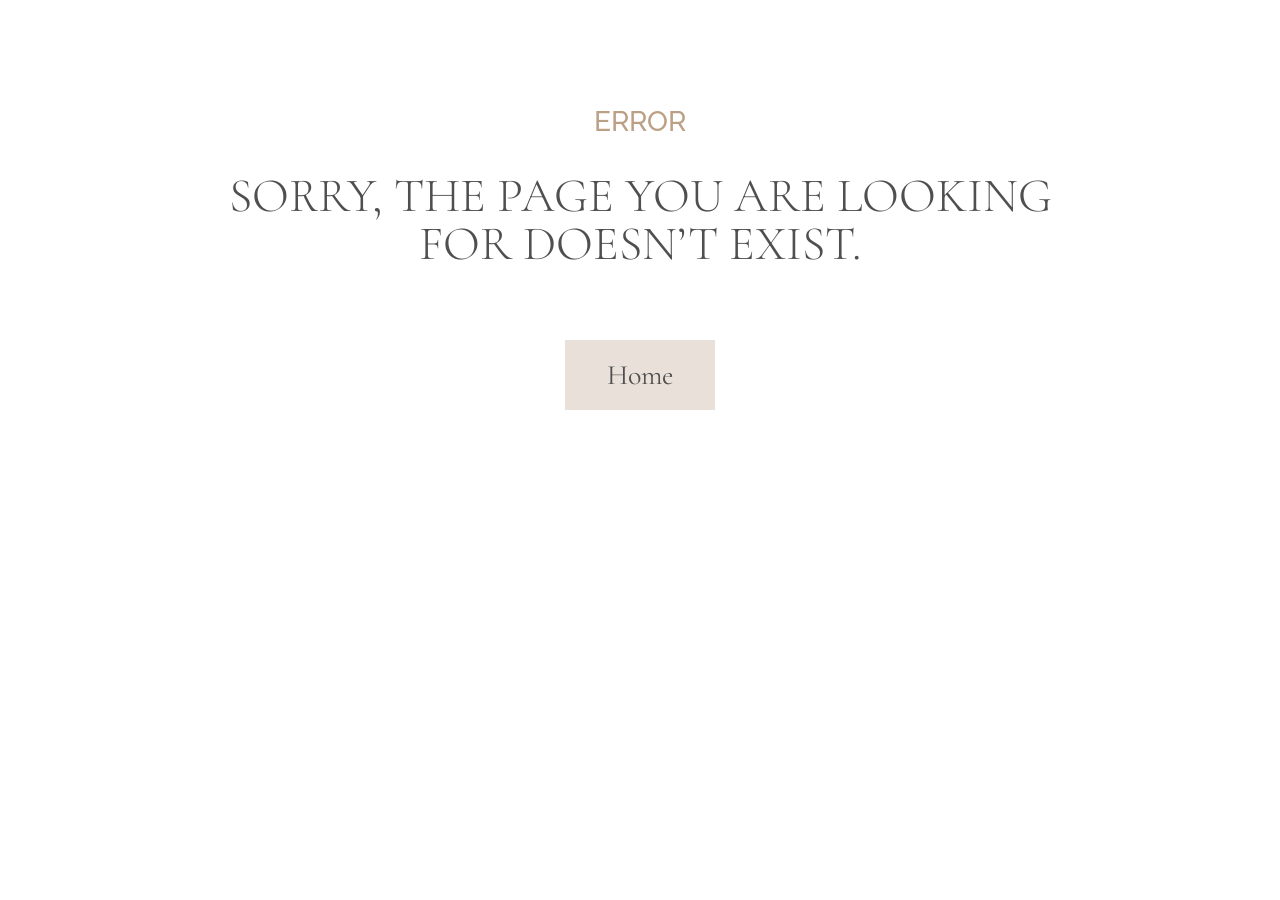
==== 404-page.html @ b34a1f0c "Finished to write other pages and started to write adaptive graphics" ====
<!doctype html>
<html lang="en">
  <head>
    <meta charset="UTF-8" />
    <meta name="viewport" content="width=device-width, initial-scale=1.0" />
    <title>eror</title>

    <link rel="stylesheet" href="./css/main.min.css" />
  </head>
  <body>
    <main>
      <section class="eror-section">
        <div class="container">
          <h2 class="eror-section__title text-title">ERROR</h2>
          <p class="eror-section__subtitle section__subtitle">
            SORRY, THE PAGE YOU ARE LOOKING FOR DOESN’T EXIST.
          </p>
          <button class="button" type="button">Home</button>
        </div>
      </section>
    </main>
  </body>
</html>
---- css/main.min.css ----
:root{--color-brand-normal: #bba085;--color-brand-dark: #b58b61;--color-brand-light: #e9e1d9;--color-grey-dark: #363636;--color-grey-normal: #4f4f4f;--color-grey-light: #555555;--color-white: #ffffff;--color-white-f4: #f4f4f4;--color-white-f8: #f8f8f8;--color-grey-c6: #c6c6c6}*{box-sizing:border-box}h1,h2,h3,h4,h5,h6,p{margin-top:0}a{text-decoration:none}ul{margin:0;padding:0;list-style-type:none}p{margin-bottom:0}body{font-family:"Cormorant Garamond",serif;line-height:1;font-weight:400;text-align:center;color:var(--color-grey-dark);font-size:28px}@media screen and (max-width: 768px){body{font-size:24px}}@media screen and (max-width: 480px){body{font-size:22px}}@font-face{font-display:swap;font-family:"Playfair Display SC";font-weight:400;src:url("../fonts/playfair-display-sc-v18-latin-regular.woff2") format("woff2")}@font-face{font-display:swap;font-family:"Ephesis";font-weight:400;src:url("../fonts/ephesis-v11-latin-regular.woff2") format("woff2")}@font-face{font-display:swap;font-family:"Cormorant Garamond";font-weight:300;src:url("../fonts/cormorant-garamond-v21-latin-300.woff2") format("woff2")}@font-face{font-display:swap;font-family:"Cormorant Garamond";font-weight:400;src:url("../fonts/cormorant-garamond-v21-latin-regular.woff2") format("woff2")}@font-face{font-display:swap;font-family:"Cormorant Garamond";font-weight:600;src:url("../fonts/cormorant-garamond-v21-latin-600.woff2") format("woff2")}@font-face{font-display:swap;font-family:"Raleway";font-weight:400;src:url("../fonts/raleway-v37-latin-regular.woff2") format("woff2")}@font-face{font-display:swap;font-family:"Raleway";font-weight:500;src:url("../fonts/raleway-v37-latin-500.woff2") format("woff2")}@font-face{font-display:swap;font-family:"Forum";font-weight:400;src:url("../fonts/forum-v19-latin-regular.woff2") format("woff2")}@font-face{font-display:swap;font-family:"Cormorant";font-weight:400;src:url("../fonts/cormorant-v24-latin-regular.woff2") format("woff2")}@font-face{font-display:swap;font-family:"Cormorant";font-weight:600;src:url("../fonts/cormorant-v24-latin-600.woff2") format("woff2")}@font-face{font-display:swap;font-family:"Playfair Display";font-weight:400;src:url("../fonts/playfair-display-v40-latin-regular.woff2") format("woff2")}@font-face{font-display:swap;font-family:"Dancing Script";font-weight:400;src:url("../fonts/dancing-script-v29-latin-regular.woff2") format("woff2")}.text-title{font-family:"Raleway";font-weight:500;font-size:28px;letter-spacing:20%;color:var(--color-brand-normal);text-transform:uppercase}@media screen and (max-width: 768px){.text-title{font-size:22px}}@media screen and (max-width: 480px){.text-title{font-size:16px}}.visually-hidden{position:absolute;left:-1000px;top:auto;width:1px;height:1px;overflow:hidden}.font-playfair{font-family:"Playfair Display SC",serif;font-weight:400}.font-ephesis{font-family:"Ephesis",serif;font-weight:400}.font-cormorant{font-weight:600;font-family:"Cormorant",serif}.font-cormorant-gar{font-family:"Cormorant Garamond",serif;font-weight:300}.font-playfair-ds{font-family:"Playfair Display",serif;font-weight:400}.font-forum{font-family:"Forum",serif;font-weight:400}.font-raleway{font-family:"Raleway",sans-serif;font-weight:500}.font-dancing{font-family:"Dancing Script",serif;font-weight:400}.button{padding:16px 40px;color:var(--color-grey-normal);background-color:var(--color-brand-light);border:2px solid var(--color-brand-light);font-family:"Cormorant Garamond",serif;font-size:28px;transition:color .3s,background-color .3s,font-weight .3s,border-color .3s}@media screen and (max-width: 768px){.button{padding:12px 32px;font-size:24px}}@media screen and (max-width: 768px){.button{padding:8px 24px;font-size:20px}}.button:hover{background-color:var(--color-brand-normal);color:var(--color-white);font-weight:600;border-color:var(--color-brand-normal);border-radius:4px}.button__service-card{padding:16px 34px}.button__portfolio-section{padding:16px 28px;display:flex;justify-self:flex-end}@media screen and (max-width: 480px){.button__portfolio-section{padding:12px 20px}}.button__contact-section{padding:13px 64px;max-width:185px}.button__about-section{padding:16px 24px}.button__quality-section{padding:26px 68px}.button__touch{padding:23px 50px;border:1px solid var(--color-brand-normal);font-weight:500;font-size:28px;background-color:rgba(0,0,0,0)}.button__contact{padding:16px 50px}.service-card{padding:48px 54px 38px;background-color:var(--color-white-f8)}.service-card__icon{fill:var(--color-brand-normal);max-width:100px;max-height:144px}.service-card__title{font-size:60px;color:var(--color-grey-light);margin-bottom:33px;max-width:262px}.service-card__info{font-size:24px;max-width:200px}.service-card__price{font-size:48px;margin-bottom:44px;max-width:200px}.testinomials-card{display:flex;gap:48px;justify-content:center}@media screen and (max-width: 1280px){.testinomials-card{gap:24px}}@media screen and (max-width: 480px){.testinomials-card{flex-direction:column-reverse}}.testinomials-card__info{width:450px;height:450px;background-color:var(--color-white);border:2px solid var(--color-brand-light);padding:0 48px;display:flex;flex-direction:column;align-items:center;justify-content:space-around}@media screen and (max-width: 768px){.testinomials-card__info{width:400px;height:360px;padding:0 30px}}@media screen and (max-width: 480px){.testinomials-card__info{width:auto;height:214px}}.testinomials-card__mark{color:var(--color-brand-light);font-size:200px;width:20px;height:40px}@media screen and (max-width: 768px){.testinomials-card__mark{font-size:140px;height:30px}}@media screen and (max-width: 480px){.testinomials-card__mark{font-size:100px}}.testinomials-card__names{font-weight:300;text-transform:uppercase}@media screen and (max-width: 768px){.testinomials-card__text{font-size:20px}}@media screen and (max-width: 480px){.testinomials-card__image{height:230px;width:auto;object-position:top}}.nav{font-size:22px}.nav__container{display:flex;justify-content:space-around;gap:54px;align-items:center}@media screen and (max-width: 1280px){.nav__container{gap:10px}}@media screen and (max-width: 768px){.nav__container{justify-content:space-between}}.nav__link{color:var(--color-grey-dark);text-transform:uppercase;transition:color .3s}.nav__link:hover{color:var(--color-brand-dark)}@media screen and (max-width: 1280px){.nav__link{font-size:18px}}@media screen and (max-width: 768px){.nav__link{display:none}}.nav__logo{width:280px;height:100px}@media screen and (max-width: 1280px){.nav__logo{width:220px;height:80px}}@media screen and (max-width: 768px){.nav__logo{width:200px;height:60px}}@media screen and (max-width: 480px){.nav__logo{width:150px;height:50px}}.nav__button{display:none}@media screen and (max-width: 768px){.nav__button{display:flex;background-color:rgba(0,0,0,0);border:none}}.nav__button-icon{fill:var(--color-grey-dark);width:32px;height:32px}.portfolio-card{margin-bottom:120px;padding-bottom:20px;background-color:var(--color-white-f8)}.portfolio-card__image{width:370px;height:420px;margin-bottom:24px}.portfolio-card__title{font-size:34px;margin-bottom:16px}.blog-card{max-width:515px;text-align:start}.blog-card__title{text-transform:uppercase;font-size:48px;margin-bottom:24px}.blog-card__accent{font-size:24px;color:var(--color-brand-normal);letter-spacing:5%}.blog-card__text{margin-bottom:12px}.blog-card__text--distance{margin-bottom:30px}.blog-card__image{width:515px;height:385px;margin-bottom:30px}.header{background-image:linear-gradient(rgba(245, 245, 245, 0.8), rgba(245, 245, 245, 0.8));padding:8px 117px 0;position:absolute;top:0;left:0;right:0;z-index:1}@media screen and (max-width: 1280px){.header{padding:4px 0}}.container{width:100%;max-width:1538px;margin:0 auto;padding:0 24px}@media screen and (max-width: 480px){.container{padding:0 18px}}.section__subtitle{font-size:64px;color:var(--color-grey-normal);font-weight:400}@media screen and (max-width: 1280px){.section__subtitle{font-size:52px}}@media screen and (max-width: 768px){.section__subtitle{font-size:42px}}@media screen and (max-width: 480px){.section__subtitle{font-size:30px}}.section__subtitle--limited{max-width:1060px}.section__image{display:flex;flex-shrink:1;min-width:0;max-width:100%;object-fit:cover}.footer{background-color:var(--color-white-f8);text-align:center;padding-bottom:20px}.footer__info{font-weight:300;max-width:610px;margin:33px auto 54px}.footer__socials{display:flex;justify-content:center;gap:26px;margin-bottom:32px}.footer__icon{width:30px;height:30px;fill:var(--color-brand-dark);transition:transform .3s}.footer__icon:hover{transform:scale(1.2);fill:var(--color-brand-normal)}.footer__copyright{font-weight:600;font-size:20px}.checkerboard__container{display:flex;flex-wrap:wrap;justify-content:center}.checkerboard__item{width:33.3333333333%}.checkerboard__image{width:360px;height:460px}.checkerboard__info{padding:0 40px;max-width:360px;display:flex;flex-direction:column;align-items:center}.checkerboard__number{font-size:120px;color:var(--color-brand-dark);border-bottom:1px solid var(--color-brand-dark);width:170px;margin-bottom:14px}.checkerboard__number--distance{padding-bottom:24px}.checkerboard__text{font-weight:300}.checkerboard__title{text-transform:uppercase;margin-bottom:20px}.hero-section{background-image:url("../../../images/hero-background.jpg");padding:350px 0 360px;background-repeat:no-repeat;background-position:center top;background-size:cover;position:relative}@media screen and (max-width: 1280px){.hero-section{padding:280px 0 260px}}@media screen and (max-width: 480px){.hero-section{padding:220px 0}}.hero-section__title{font-weight:600;font-size:80px;color:var(--color-white)}@media screen and (max-width: 1280px){.hero-section__title{font-size:72px}}@media screen and (max-width: 768px){.hero-section__title{font-size:64px}}@media screen and (max-width: 480px){.hero-section__title{font-size:48px}}.hero-section__subtitle{font-size:64px;color:var(--color-brand-normal);letter-spacing:5%}@media screen and (max-width: 1280px){.hero-section__subtitle{font-size:56px;margin-bottom:16px}}@media screen and (max-width: 768px){.hero-section__subtitle{font-size:48px}}@media screen and (max-width: 480px){.hero-section__subtitle{font-size:32px;font-weight:600}}.intro-section{background-color:var(--color-white-f4);padding:80px 0 120px}@media screen and (max-width: 1280px){.intro-section{padding:60px 0 90px}}@media screen and (max-width: 768px){.intro-section{padding:50px 0 70px}}@media screen and (max-width: 480px){.intro-section{padding:30px 0 50px}}.intro-section__container{display:flex;flex-direction:column;align-items:center}.intro-section__title{margin-bottom:33px}@media screen and (max-width: 1280px){.intro-section__title{margin-bottom:28px}}@media screen and (max-width: 768px){.intro-section__title{margin-bottom:20px}}@media screen and (max-width: 480px){.intro-section__title{margin-bottom:14px}}.intro-section__icon{width:66px;height:98px;fill:var(--color-brand-dark)}@media screen and (max-width: 768px){.intro-section__icon{width:54px;height:80px}}@media screen and (max-width: 480px){.intro-section__icon{width:44px;height:64px}}.photograph-section__container{display:flex;gap:40px}@media screen and (max-width: 1280px){.photograph-section__container{justify-content:center}}@media screen and (max-width: 480px){.photograph-section__container{flex-direction:column-reverse;gap:24px}}.photograph-section__mark{color:var(--color-brand-light);height:110px;font-size:350px;margin-bottom:110px}@media screen and (max-width: 768px){.photograph-section__mark{font-size:300px;margin-bottom:54px}}@media screen and (max-width: 480px){.photograph-section__mark{font-size:230px;margin-bottom:8px}}.photograph-section__info{display:flex;flex-direction:column;align-items:center;justify-content:flex-end}.photograph-section__title{font-size:48px;margin-bottom:30px}@media screen and (max-width: 1280px){.photograph-section__title{font-size:44px}}@media screen and (max-width: 768px){.photograph-section__title{font-size:42px}}@media screen and (max-width: 480px){.photograph-section__title{font-size:38px}}.photograph-section__bio{max-width:616px;margin-bottom:30px;font-size:28px}@media screen and (max-width: 1280px){.photograph-section__bio{font-size:24px}}@media screen and (max-width: 480px){.photograph-section__bio{font-size:20px;margin-bottom:20px}}.photograph-section__underline{fill:var(--color-brand-normal);width:302px;height:32px;margin-bottom:50px}@media screen and (max-width: 768px){.photograph-section__underline{margin-bottom:30px}}.photograph-section__sign{font-size:60px;margin-bottom:14px}@media screen and (max-width: 1280px){.photograph-section__sign{font-size:54px}}@media screen and (max-width: 480px){.photograph-section__sign{font-size:44px}}@media screen and (max-width: 768px){.photograph-section__image{display:none}}@media screen and (max-width: 480px){.photograph-section__image{display:flex}}.services-section{padding:180px 0}.services-section__list{display:flex;justify-content:space-around;gap:20px}.services-section__subtitle{margin-bottom:54px;text-align:center}.vision-section{background-color:var(--color-white-f8);background-image:url("../../../images/vision-section-background.jpg");background-repeat:no-repeat;padding:63px 130px}@media screen and (max-width: 1280px){.vision-section{background-size:cover;background-position-x:center}}@media screen and (max-width: 768px){.vision-section{padding:40px}}@media screen and (max-width: 480px){.vision-section{padding:30px 10px}}.vision-section__container{display:flex;justify-content:flex-end}.vision-section__card{background-image:linear-gradient(rgba(255, 255, 255, 0.9), rgba(255, 255, 255, 0.9));width:420px;height:570px;padding:26px 16px;box-shadow:0 0 0 10px var(--color-white);border:.5px solid var(--color-brand-dark);display:flex;flex-direction:column;align-items:center;justify-content:center}@media screen and (max-width: 1280px){.vision-section__card{width:400px;height:530px}}@media screen and (max-width: 768px){.vision-section__card{width:290px;height:430px}}@media screen and (max-width: 480px){.vision-section__card{width:220px;height:386px;padding:10px}}.vision-section__title{font-size:60px;color:var(--color-grey-light);margin-bottom:24px}@media screen and (max-width: 1280px){.vision-section__title{font-size:54px}}@media screen and (max-width: 768px){.vision-section__title{font-size:42px}}@media screen and (max-width: 480px){.vision-section__title{font-size:32px}}.vision-section__info{font-weight:300;max-width:320px}@media screen and (max-width: 1280px){.vision-section__info{font-size:24px}}@media screen and (max-width: 768px){.vision-section__info{font-size:20px}}@media screen and (max-width: 480px){.vision-section__info{font-size:16px}}.vision-section__icon{fill:var(--color-brand-dark);margin-bottom:24px;width:60px;height:100px}@media screen and (max-width: 1280px){.vision-section__icon{width:50px;height:80px;margin-bottom:16px}}@media screen and (max-width: 768px){.vision-section__icon{width:40px;height:70px;margin-bottom:8px}}@media screen and (max-width: 480px){.vision-section__icon{width:30px;height:60px}}.portfolio-section{padding:107px 0 60px}@media screen and (max-width: 768px){.portfolio-section{padding-top:84px}}@media screen and (max-width: 480px){.portfolio-section{padding:68px 0 40px}}.portfolio-section__subtitle{margin-bottom:54px}@media screen and (max-width: 768px){.portfolio-section__subtitle{margin-bottom:48px}}@media screen and (max-width: 480px){.portfolio-section__subtitle{margin-bottom:40px}}.portfolio-section__container{display:flex;align-items:flex-end;margin-bottom:60px}@media screen and (max-width: 1280px){.portfolio-section__container{position:relative;align-items:flex-start;margin-bottom:150px}}@media screen and (max-width: 768px){.portfolio-section__container{position:relative;align-items:flex-end;margin-bottom:24px}}.portfolio-section__info{background-color:var(--color-white-f8);width:570px;padding:10px 48px 70px 80px;text-align:left}@media screen and (max-width: 768px){.portfolio-section__info{padding:10px 20px 70px}}.portfolio-section__number{font-size:120px;color:var(--color-brand-dark)}@media screen and (max-width: 768px){.portfolio-section__number{font-size:100px}}@media screen and (max-width: 768px){.portfolio-section__number{font-size:80px}}.portfolio-section__names{font-size:46px;letter-spacing:5%;margin-bottom:4px}@media screen and (max-width: 768px){.portfolio-section__names{font-size:38px}}@media screen and (max-width: 480px){.portfolio-section__names{font-size:32px}}.portfolio-section__content{max-width:410px;font-weight:300}.portfolio-section__images{display:flex;gap:40px}@media screen and (max-width: 1280px){.portfolio-section__image{width:250px}}@media screen and (max-width: 768px){.portfolio-section__image-first{display:flex;flex-shrink:1;min-width:0;max-width:100%;object-fit:cover;height:350px}}@media screen and (max-width: 1280px){.portfolio-section__image-second{position:absolute;top:160px;right:-20px}}@media screen and (max-width: 768px){.portfolio-section__image-second{display:none}}.testinomials-section__title{font-size:70px;margin-bottom:17px}@media screen and (max-width: 768px){.testinomials-section__title{font-size:54px}}@media screen and (max-width: 480px){.testinomials-section__title{font-size:42px}}.testinomials-section__container{background-color:var(--color-white-f8);display:flex;gap:24px;align-items:center;justify-content:center;padding:78px 8px}@media screen and (max-width: 768px){.testinomials-section__container{padding:48px 20px}}@media screen and (max-width: 480px){.testinomials-section__container{padding:30px 20px}}.testinomials-section__arrow{color:var(--color-brand-normal);background-color:var(--color-brand-light);border:none;border-radius:4px;font-size:48px;transition:color .3s,background-color .3s,transform .2s}@media screen and (max-width: 768px){.testinomials-section__arrow{display:none}}.testinomials-section__arrow:hover{background-color:var(--color-brand-normal);color:var(--color-white);transform:scale(1.05)}.stats-section{padding:98px 0 130px;text-align:center}.stats-section__subtitle{font-size:40px;margin:0 auto 64px;max-width:755px}.stats-section__list{display:flex;gap:20px;justify-content:space-around}.stats-section__number{font-size:128px;color:var(--color-brand-normal);margin-bottom:6px}.stats-section__description{font-size:40px}.contact-section{padding-bottom:110px}.contact-section__container{display:flex}.contact-section__subtitle{margin-bottom:110px}.contact-section__item{padding:72px 60px;text-align:start;flex-basis:55%;background-color:var(--color-white-f8)}.contact-section__form{display:flex;flex-direction:column}.contact-section__field{background-color:rgba(0,0,0,0);width:100%;border:none;border-bottom:1px solid var(--color-grey-c6);margin-bottom:32px;padding:10px 0}.contact-section__field::placeholder{font-family:"Cormorant Garamond",serif;font-weight:300;font-size:28px;color:var(--color-grey-light);text-transform:uppercase}.contact-section__textarea{resize:none;height:150px}.about-section{padding:188px 0 95px}.about-section__subtitle{margin-bottom:92px;text-transform:uppercase;font-weight:400}.about-section__container{display:flex;justify-content:space-between;margin-bottom:130px}.about-section__info{max-width:660px;display:flex;flex-direction:column;align-items:center}.about-section__paragraph{margin-bottom:30px;text-align:start}.about-section__icon{height:96px;width:145px;fill:var(--color-brand-normal);margin-bottom:34px}.about-section__gallery{display:flex;justify-content:space-between}.facts-section{padding:95px 0 75px}.memories-section{padding:75px 0 160px;text-align:start;position:relative}.memories-section__subtitle{margin-bottom:8px}.memories-section__background{background-color:var(--color-white-f8)}.memories-section__text{font-weight:300;padding:23px 0 46px;max-width:530px;margin-bottom:46px}.memories-section__image-one{position:absolute;top:30px;right:400px}.memories-section__image-two{position:absolute;top:200px;right:110px}.service-section{padding:140px 0 125px}.service-section__subtitle{text-transform:uppercase;margin-bottom:78px}.service-section__container{display:flex;gap:40px;justify-content:space-between;flex-wrap:wrap;margin-bottom:72px}.service-section__item{width:calc((100% - 80px)/3)}.service-section__image{margin-bottom:48px}.service-section__info{padding:0 32px}.service-section__info-title{font-size:64px;margin-bottom:12px}.service-section__info-text{display:flex;flex-direction:column;justify-content:space-between;height:270px;align-items:flex-start;max-width:286px}.service-section__info-session{color:var(--color-brand-normal);margin:24px 0 0}.service-section__info-price{font-size:64px}.celebrate-section{background-color:var(--color-white-f8);padding:35px 0 115px}.celebrate-section__decor{width:98px;height:146px;fill:var(--color-brand-dark)}.celebrate-section__subtitle{max-width:1170px;margin:0 auto;font-weight:400}.process-section{padding:136px 0}.process-section__subtitle{margin-bottom:90px}.faq-section{padding:0 120px 70px}.faq-section__subtitle{margin-bottom:87px}.faq-section__container{display:flex;flex-direction:column;justify-content:center}.faq-section__line{display:flex;justify-content:flex-start;align-items:center}.faq-section__question{padding:24px 40px;border-bottom:1px solid var(--color-grey-c6)}.faq-section__decor{fill:var(--color-brand-dark);width:46px;height:46px}.quality-section{text-align:start;position:relative;padding:70px 0 500px}.quality-section__title{font-size:64px;margin-bottom:16px}.quality-section .prob{display:flex;justify-content:flex-end;margin-right:120px}.quality-section__container{display:flex;flex-direction:column;align-items:flex-start}.quality-section__info{font-weight:300;margin-bottom:28px;max-width:606px}.quality-section__image{position:absolute}.quality-section__image-one{top:50px;left:320px}.quality-section__image-two{right:170px;bottom:200px}.portfolio-page-section{padding:118px 0 150px}.portfolio-page-section__container{padding:116px 0 86px;display:flex;flex-wrap:wrap;gap:20px;justify-content:space-between}.promise-section{padding:134px 0;background-image:url("../../../images/promise-section-background.jpg")}.promise-section__container{display:flex;justify-content:center}.promise-section__card{background-image:linear-gradient(rgba(255, 255, 255, 0.9), rgba(255, 255, 255, 0.9));width:932px;height:246px;padding:48px 100px;border:1px solid var(--color-brand-normal);box-shadow:0 0 0 18px var(--color-white);display:flex;flex-direction:column;align-items:center;justify-content:center}.promise-section__title{font-size:60px;margin-bottom:24px}.promise-section__info{font-weight:300;margin-bottom:10px}.perfect-section{padding:280px 0 350px;text-align:start}.perfect-section__container{display:flex;justify-content:flex-start;align-items:center;background-color:var(--color-white-f8);position:relative;padding-left:40px}.perfect-section__info{padding:26px 0 82px;max-width:510px}.perfect-section__subtitle{font-size:64px;margin-bottom:16px;color:var(--color-grey-light)}.perfect-section__text{margin-bottom:24px;font-weight:300}.perfect-section__image{width:670px;height:720px;position:absolute;right:120px;top:-100px}.blog-section{padding:108px 0 280px}.blog-section__subtitle{margin:32px 0 52px}.blog-section__info{font-weight:300;max-width:625px;margin:0 auto 64px}.blog-section__list{display:flex;flex-wrap:wrap;justify-content:center;gap:100px}.eror-section{padding:100px 0 170px}.eror-section__title{margin-bottom:36px}.eror-section__subtitle{font-size:48px;font-weight:300;margin:0 auto 72px;max-width:860px}.contact{padding:150px 0 130px}.contact__subtitle{margin-bottom:72px}.contact__container{display:flex;justify-content:space-between}.contact__form{background-color:var(--color-white-f8);padding:98px 0;display:flex;flex-direction:column;align-items:flex-start;flex-basis:50%;text-align:start}.contact__label{margin-bottom:8px}.contact__field{border:none;padding:12px;margin-bottom:46px;width:470px;font-size:24px}.contact__field:focus{outline:.5px solid var(--color-grey-c6);font-size:24px}.contact__field-message{height:230px;resize:none}.enquire-section{padding-bottom:118px}.enquire-section__title{color:var(--color-brand-dark);font-size:64px}.enquire-section__subtitle{font-size:48px;font-weight:300;margin:0 auto 125px;max-width:690px}.enquire-section__contant{background-image:url("../../../images/enguire-section-background.jpg");background-repeat:no-repeat;background-size:cover;display:flex;justify-content:flex-end}.enquire-section__info{background-image:linear-gradient(rgba(255, 255, 255, 0.9), rgba(255, 255, 255, 0.9));width:435px;padding:52px 0 44px;display:flex;flex-direction:column;align-items:center;gap:68px;margin-right:120px}.enquire-section__icon{fill:var(--color-brand-dark);width:85px;height:85px;margin-bottom:10px}.enquire-section__link{color:var(--color-grey-dark)}.enquire-section__item{max-width:350px}.enquire-section__item-title{margin-bottom:12px}
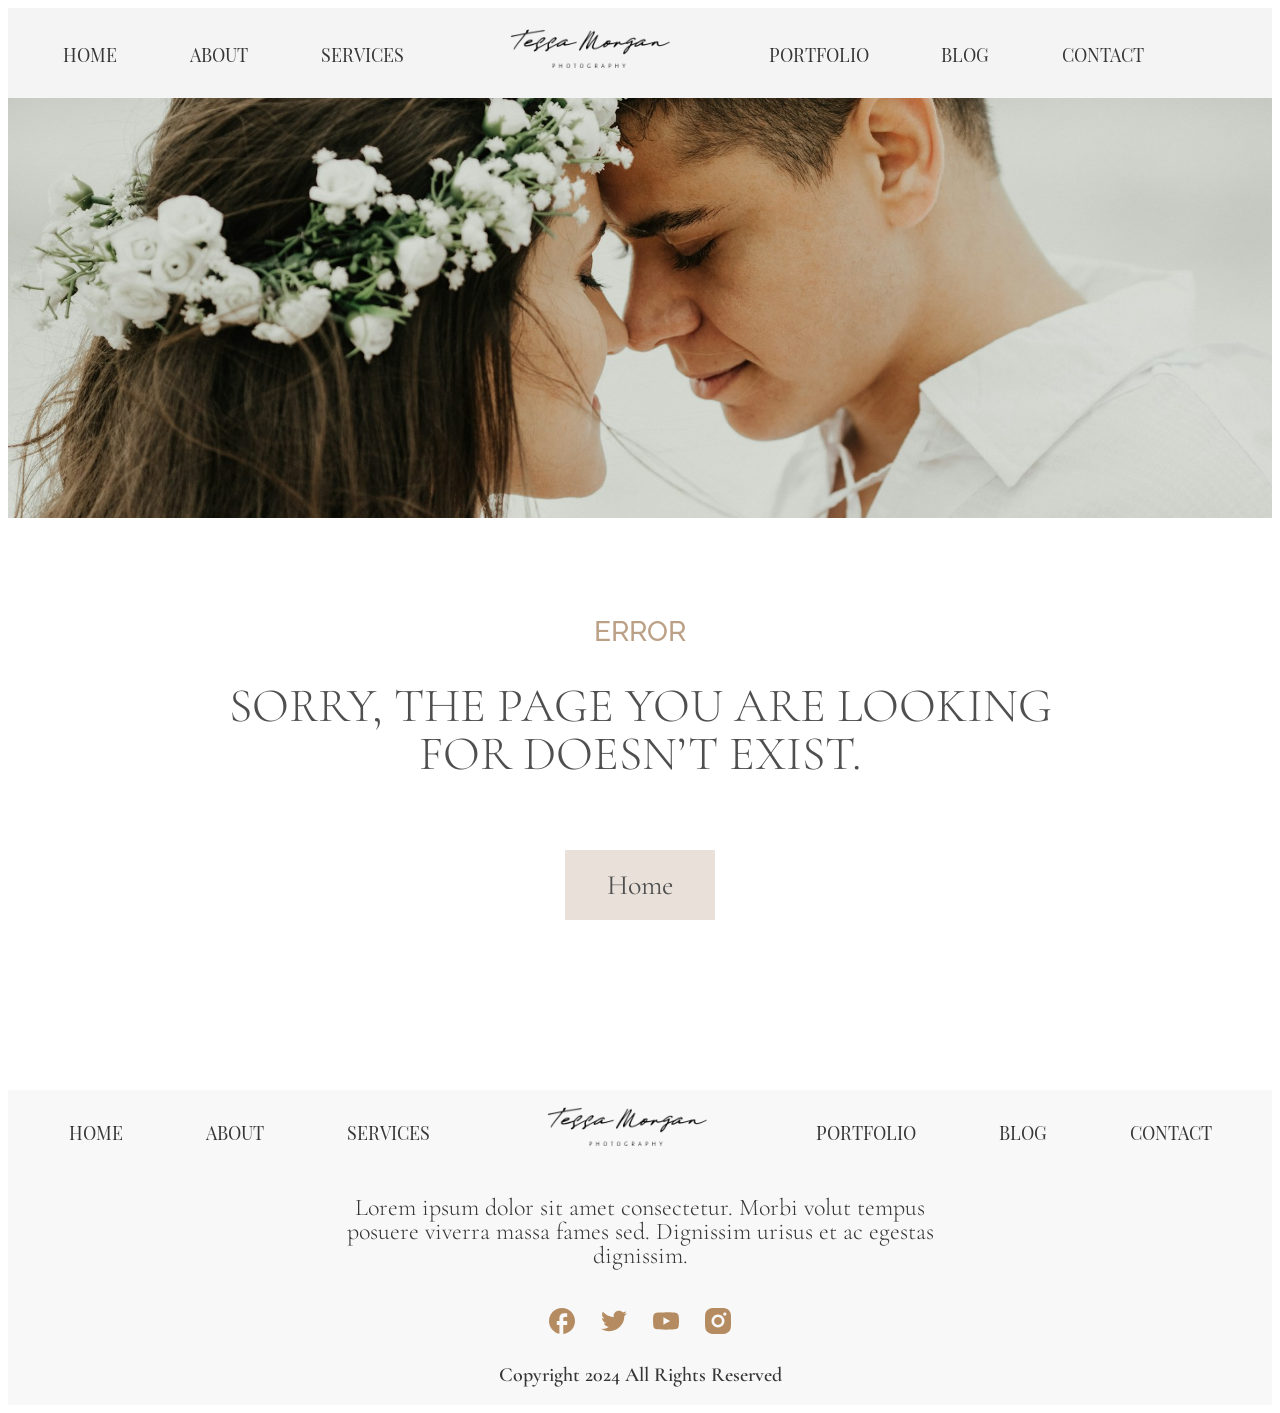
==== commit 152ba7c4: "Finished to write adaptive graphics for the other page" ====
--- a/404-page.html
+++ b/404-page.html
@@ -8,16 +8,131 @@
     <link rel="stylesheet" href="./css/main.min.css" />
   </head>
   <body>
+    <header class="header">
+      <div class="container">
+        <nav class="nav font-playfair">
+          <ul class="nav__container">
+            <li><a class="nav__link" href="./index.html">home</a></li>
+            <li><a class="nav__link" href="./about.html">about</a></li>
+            <li><a class="nav__link" href="./services.html">services</a></li>
+            <li>
+              <a href="./404-page.html">
+                <img
+                  class="nav__logo"
+                  src="./images/logotype.svg"
+                  alt="Photograph's logo"
+              /></a>
+            </li>
+            <li><a class="nav__link" href="./portfolio.html">portfolio</a></li>
+            <li><a class="nav__link" href="./blog.html">blog</a></li>
+            <li><a class="nav__link" href="./contact.html">contact</a></li>
+            <li>
+              <button class="nav__button">
+                <svg class="nav__button-icon">
+                  <use href="./images/icons.svg#icon-menu"></use>
+                </svg>
+              </button>
+            </li>
+          </ul>
+        </nav>
+      </div>
+    </header>
     <main>
+      <section class="hero-general-section">
+        <h1 class="visually-hidden">Main section</h1>
+      </section>
       <section class="eror-section">
         <div class="container">
           <h2 class="eror-section__title text-title">ERROR</h2>
           <p class="eror-section__subtitle section__subtitle">
             SORRY, THE PAGE YOU ARE LOOKING FOR DOESN’T EXIST.
           </p>
-          <button class="button" type="button">Home</button>
+          <a href="./index.html">
+            <button class="button" type="button">Home</button>
+          </a>
         </div>
       </section>
     </main>
+    <footer class="footer">
+      <div class="container">
+        <nav class="nav font-playfair">
+          <ul class="nav__container">
+            <li><a class="nav__link" href="./index.html">home</a></li>
+            <li><a class="nav__link" href="./about.html">about</a></li>
+            <li><a class="nav__link" href="./services.html">services</a></li>
+            <li>
+              <a href="./index.html">
+                <img
+                  class="nav__logo"
+                  src="./images/logotype.svg"
+                  alt="Photograph's logo"
+              /></a>
+            </li>
+            <li><a class="nav__link" href="./portfolio.html">portfolio</a></li>
+            <li><a class="nav__link" href="./blog.html">blog</a></li>
+            <li><a class="nav__link" href="./contact.html">contact</a></li>
+          </ul>
+        </nav>
+        <p class="footer__info">
+          Lorem ipsum dolor sit amet consectetur. Morbi volut tempus posuere
+          viverra massa fames sed. Dignissim urisus et ac egestas dignissim.
+        </p>
+        <div class="footer__socials">
+          <a href="#">
+            <svg class="footer__icon">
+              <use href="./images/icons.svg#icon-facebook"></use>
+            </svg>
+          </a>
+          <a href="#">
+            <svg class="footer__icon">
+              <use href="./images/icons.svg#icon-twiter"></use>
+            </svg>
+          </a>
+          <a href="#">
+            <svg class="footer__icon">
+              <use href="./images/icons.svg#icon-you-tube"></use>
+            </svg>
+          </a>
+          <a href="#">
+            <svg class="footer__icon">
+              <use href="./images/icons.svg#icon-instagram"></use>
+            </svg>
+          </a>
+        </div>
+        <p class="footer__copyright">Copyright 2024 All Rights Reserved</p>
+      </div>
+    </footer>
+
+    <div class="modal is-hidden">
+      <div class="modal__window">
+        <button class="modal__button modal-btn-close" type="button">
+          <svg class="modal__button-icon">
+            <use href="./images/icons.svg#icon-cancel"></use>
+          </svg>
+        </button>
+        <ul class="modal__nav">
+          <li class="modal__nav-item">
+            <a class="modal__nav-link" href="./index.html">home</a>
+          </li>
+          <li class="modal__nav-item">
+            <a class="modal__nav-link" href="./about.html">about</a>
+          </li>
+          <li class="modal__nav-item">
+            <a class="modal__nav-link" href="./services.html">services</a>
+          </li>
+          <li class="modal__nav-item">
+            <a class="modal__nav-link" href="./portfolio.html">portfolio</a>
+          </li>
+          <li class="modal__nav-item">
+            <a class="modal__nav-link" href="./blog.html">blog</a>
+          </li>
+          <li class="modal__nav-item">
+            <a class="modal__nav-link" href="./contact.html">contact</a>
+          </li>
+        </ul>
+      </div>
+    </div>
+
+    <script src="./js/modal.js"></script>
   </body>
 </html>
--- a/css/main.min.css
+++ b/css/main.min.css
@@ -1 +1 @@
-:root{--color-brand-normal: #bba085;--color-brand-dark: #b58b61;--color-brand-light: #e9e1d9;--color-grey-dark: #363636;--color-grey-normal: #4f4f4f;--color-grey-light: #555555;--color-white: #ffffff;--color-white-f4: #f4f4f4;--color-white-f8: #f8f8f8;--color-grey-c6: #c6c6c6}*{box-sizing:border-box}h1,h2,h3,h4,h5,h6,p{margin-top:0}a{text-decoration:none}ul{margin:0;padding:0;list-style-type:none}p{margin-bottom:0}body{font-family:"Cormorant Garamond",serif;line-height:1;font-weight:400;text-align:center;color:var(--color-grey-dark);font-size:28px}@media screen and (max-width: 768px){body{font-size:24px}}@media screen and (max-width: 480px){body{font-size:22px}}@font-face{font-display:swap;font-family:"Playfair Display SC";font-weight:400;src:url("../fonts/playfair-display-sc-v18-latin-regular.woff2") format("woff2")}@font-face{font-display:swap;font-family:"Ephesis";font-weight:400;src:url("../fonts/ephesis-v11-latin-regular.woff2") format("woff2")}@font-face{font-display:swap;font-family:"Cormorant Garamond";font-weight:300;src:url("../fonts/cormorant-garamond-v21-latin-300.woff2") format("woff2")}@font-face{font-display:swap;font-family:"Cormorant Garamond";font-weight:400;src:url("../fonts/cormorant-garamond-v21-latin-regular.woff2") format("woff2")}@font-face{font-display:swap;font-family:"Cormorant Garamond";font-weight:600;src:url("../fonts/cormorant-garamond-v21-latin-600.woff2") format("woff2")}@font-face{font-display:swap;font-family:"Raleway";font-weight:400;src:url("../fonts/raleway-v37-latin-regular.woff2") format("woff2")}@font-face{font-display:swap;font-family:"Raleway";font-weight:500;src:url("../fonts/raleway-v37-latin-500.woff2") format("woff2")}@font-face{font-display:swap;font-family:"Forum";font-weight:400;src:url("../fonts/forum-v19-latin-regular.woff2") format("woff2")}@font-face{font-display:swap;font-family:"Cormorant";font-weight:400;src:url("../fonts/cormorant-v24-latin-regular.woff2") format("woff2")}@font-face{font-display:swap;font-family:"Cormorant";font-weight:600;src:url("../fonts/cormorant-v24-latin-600.woff2") format("woff2")}@font-face{font-display:swap;font-family:"Playfair Display";font-weight:400;src:url("../fonts/playfair-display-v40-latin-regular.woff2") format("woff2")}@font-face{font-display:swap;font-family:"Dancing Script";font-weight:400;src:url("../fonts/dancing-script-v29-latin-regular.woff2") format("woff2")}.text-title{font-family:"Raleway";font-weight:500;font-size:28px;letter-spacing:20%;color:var(--color-brand-normal);text-transform:uppercase}@media screen and (max-width: 768px){.text-title{font-size:22px}}@media screen and (max-width: 480px){.text-title{font-size:16px}}.visually-hidden{position:absolute;left:-1000px;top:auto;width:1px;height:1px;overflow:hidden}.font-playfair{font-family:"Playfair Display SC",serif;font-weight:400}.font-ephesis{font-family:"Ephesis",serif;font-weight:400}.font-cormorant{font-weight:600;font-family:"Cormorant",serif}.font-cormorant-gar{font-family:"Cormorant Garamond",serif;font-weight:300}.font-playfair-ds{font-family:"Playfair Display",serif;font-weight:400}.font-forum{font-family:"Forum",serif;font-weight:400}.font-raleway{font-family:"Raleway",sans-serif;font-weight:500}.font-dancing{font-family:"Dancing Script",serif;font-weight:400}.button{padding:16px 40px;color:var(--color-grey-normal);background-color:var(--color-brand-light);border:2px solid var(--color-brand-light);font-family:"Cormorant Garamond",serif;font-size:28px;transition:color .3s,background-color .3s,font-weight .3s,border-color .3s}@media screen and (max-width: 768px){.button{padding:12px 32px;font-size:24px}}@media screen and (max-width: 768px){.button{padding:8px 24px;font-size:20px}}.button:hover{background-color:var(--color-brand-normal);color:var(--color-white);font-weight:600;border-color:var(--color-brand-normal);border-radius:4px}.button__service-card{padding:16px 34px}.button__portfolio-section{padding:16px 28px;display:flex;justify-self:flex-end}@media screen and (max-width: 480px){.button__portfolio-section{padding:12px 20px}}.button__contact-section{padding:13px 64px;max-width:185px}.button__about-section{padding:16px 24px}.button__quality-section{padding:26px 68px}.button__touch{padding:23px 50px;border:1px solid var(--color-brand-normal);font-weight:500;font-size:28px;background-color:rgba(0,0,0,0)}.button__contact{padding:16px 50px}.service-card{padding:48px 54px 38px;background-color:var(--color-white-f8)}.service-card__icon{fill:var(--color-brand-normal);max-width:100px;max-height:144px}.service-card__title{font-size:60px;color:var(--color-grey-light);margin-bottom:33px;max-width:262px}.service-card__info{font-size:24px;max-width:200px}.service-card__price{font-size:48px;margin-bottom:44px;max-width:200px}.testinomials-card{display:flex;gap:48px;justify-content:center}@media screen and (max-width: 1280px){.testinomials-card{gap:24px}}@media screen and (max-width: 480px){.testinomials-card{flex-direction:column-reverse}}.testinomials-card__info{width:450px;height:450px;background-color:var(--color-white);border:2px solid var(--color-brand-light);padding:0 48px;display:flex;flex-direction:column;align-items:center;justify-content:space-around}@media screen and (max-width: 768px){.testinomials-card__info{width:400px;height:360px;padding:0 30px}}@media screen and (max-width: 480px){.testinomials-card__info{width:auto;height:214px}}.testinomials-card__mark{color:var(--color-brand-light);font-size:200px;width:20px;height:40px}@media screen and (max-width: 768px){.testinomials-card__mark{font-size:140px;height:30px}}@media screen and (max-width: 480px){.testinomials-card__mark{font-size:100px}}.testinomials-card__names{font-weight:300;text-transform:uppercase}@media screen and (max-width: 768px){.testinomials-card__text{font-size:20px}}@media screen and (max-width: 480px){.testinomials-card__image{height:230px;width:auto;object-position:top}}.nav{font-size:22px}.nav__container{display:flex;justify-content:space-around;gap:54px;align-items:center}@media screen and (max-width: 1280px){.nav__container{gap:10px}}@media screen and (max-width: 768px){.nav__container{justify-content:space-between}}.nav__link{color:var(--color-grey-dark);text-transform:uppercase;transition:color .3s}.nav__link:hover{color:var(--color-brand-dark)}@media screen and (max-width: 1280px){.nav__link{font-size:18px}}@media screen and (max-width: 768px){.nav__link{display:none}}.nav__logo{width:280px;height:100px}@media screen and (max-width: 1280px){.nav__logo{width:220px;height:80px}}@media screen and (max-width: 768px){.nav__logo{width:200px;height:60px}}@media screen and (max-width: 480px){.nav__logo{width:150px;height:50px}}.nav__button{display:none}@media screen and (max-width: 768px){.nav__button{display:flex;background-color:rgba(0,0,0,0);border:none}}.nav__button-icon{fill:var(--color-grey-dark);width:32px;height:32px}.portfolio-card{margin-bottom:120px;padding-bottom:20px;background-color:var(--color-white-f8)}.portfolio-card__image{width:370px;height:420px;margin-bottom:24px}.portfolio-card__title{font-size:34px;margin-bottom:16px}.blog-card{max-width:515px;text-align:start}.blog-card__title{text-transform:uppercase;font-size:48px;margin-bottom:24px}.blog-card__accent{font-size:24px;color:var(--color-brand-normal);letter-spacing:5%}.blog-card__text{margin-bottom:12px}.blog-card__text--distance{margin-bottom:30px}.blog-card__image{width:515px;height:385px;margin-bottom:30px}.header{background-image:linear-gradient(rgba(245, 245, 245, 0.8), rgba(245, 245, 245, 0.8));padding:8px 117px 0;position:absolute;top:0;left:0;right:0;z-index:1}@media screen and (max-width: 1280px){.header{padding:4px 0}}.container{width:100%;max-width:1538px;margin:0 auto;padding:0 24px}@media screen and (max-width: 480px){.container{padding:0 18px}}.section__subtitle{font-size:64px;color:var(--color-grey-normal);font-weight:400}@media screen and (max-width: 1280px){.section__subtitle{font-size:52px}}@media screen and (max-width: 768px){.section__subtitle{font-size:42px}}@media screen and (max-width: 480px){.section__subtitle{font-size:30px}}.section__subtitle--limited{max-width:1060px}.section__image{display:flex;flex-shrink:1;min-width:0;max-width:100%;object-fit:cover}.footer{background-color:var(--color-white-f8);text-align:center;padding-bottom:20px}.footer__info{font-weight:300;max-width:610px;margin:33px auto 54px}.footer__socials{display:flex;justify-content:center;gap:26px;margin-bottom:32px}.footer__icon{width:30px;height:30px;fill:var(--color-brand-dark);transition:transform .3s}.footer__icon:hover{transform:scale(1.2);fill:var(--color-brand-normal)}.footer__copyright{font-weight:600;font-size:20px}.checkerboard__container{display:flex;flex-wrap:wrap;justify-content:center}.checkerboard__item{width:33.3333333333%}.checkerboard__image{width:360px;height:460px}.checkerboard__info{padding:0 40px;max-width:360px;display:flex;flex-direction:column;align-items:center}.checkerboard__number{font-size:120px;color:var(--color-brand-dark);border-bottom:1px solid var(--color-brand-dark);width:170px;margin-bottom:14px}.checkerboard__number--distance{padding-bottom:24px}.checkerboard__text{font-weight:300}.checkerboard__title{text-transform:uppercase;margin-bottom:20px}.hero-section{background-image:url("../../../images/hero-background.jpg");padding:350px 0 360px;background-repeat:no-repeat;background-position:center top;background-size:cover;position:relative}@media screen and (max-width: 1280px){.hero-section{padding:280px 0 260px}}@media screen and (max-width: 480px){.hero-section{padding:220px 0}}.hero-section__title{font-weight:600;font-size:80px;color:var(--color-white)}@media screen and (max-width: 1280px){.hero-section__title{font-size:72px}}@media screen and (max-width: 768px){.hero-section__title{font-size:64px}}@media screen and (max-width: 480px){.hero-section__title{font-size:48px}}.hero-section__subtitle{font-size:64px;color:var(--color-brand-normal);letter-spacing:5%}@media screen and (max-width: 1280px){.hero-section__subtitle{font-size:56px;margin-bottom:16px}}@media screen and (max-width: 768px){.hero-section__subtitle{font-size:48px}}@media screen and (max-width: 480px){.hero-section__subtitle{font-size:32px;font-weight:600}}.intro-section{background-color:var(--color-white-f4);padding:80px 0 120px}@media screen and (max-width: 1280px){.intro-section{padding:60px 0 90px}}@media screen and (max-width: 768px){.intro-section{padding:50px 0 70px}}@media screen and (max-width: 480px){.intro-section{padding:30px 0 50px}}.intro-section__container{display:flex;flex-direction:column;align-items:center}.intro-section__title{margin-bottom:33px}@media screen and (max-width: 1280px){.intro-section__title{margin-bottom:28px}}@media screen and (max-width: 768px){.intro-section__title{margin-bottom:20px}}@media screen and (max-width: 480px){.intro-section__title{margin-bottom:14px}}.intro-section__icon{width:66px;height:98px;fill:var(--color-brand-dark)}@media screen and (max-width: 768px){.intro-section__icon{width:54px;height:80px}}@media screen and (max-width: 480px){.intro-section__icon{width:44px;height:64px}}.photograph-section__container{display:flex;gap:40px}@media screen and (max-width: 1280px){.photograph-section__container{justify-content:center}}@media screen and (max-width: 480px){.photograph-section__container{flex-direction:column-reverse;gap:24px}}.photograph-section__mark{color:var(--color-brand-light);height:110px;font-size:350px;margin-bottom:110px}@media screen and (max-width: 768px){.photograph-section__mark{font-size:300px;margin-bottom:54px}}@media screen and (max-width: 480px){.photograph-section__mark{font-size:230px;margin-bottom:8px}}.photograph-section__info{display:flex;flex-direction:column;align-items:center;justify-content:flex-end}.photograph-section__title{font-size:48px;margin-bottom:30px}@media screen and (max-width: 1280px){.photograph-section__title{font-size:44px}}@media screen and (max-width: 768px){.photograph-section__title{font-size:42px}}@media screen and (max-width: 480px){.photograph-section__title{font-size:38px}}.photograph-section__bio{max-width:616px;margin-bottom:30px;font-size:28px}@media screen and (max-width: 1280px){.photograph-section__bio{font-size:24px}}@media screen and (max-width: 480px){.photograph-section__bio{font-size:20px;margin-bottom:20px}}.photograph-section__underline{fill:var(--color-brand-normal);width:302px;height:32px;margin-bottom:50px}@media screen and (max-width: 768px){.photograph-section__underline{margin-bottom:30px}}.photograph-section__sign{font-size:60px;margin-bottom:14px}@media screen and (max-width: 1280px){.photograph-section__sign{font-size:54px}}@media screen and (max-width: 480px){.photograph-section__sign{font-size:44px}}@media screen and (max-width: 768px){.photograph-section__image{display:none}}@media screen and (max-width: 480px){.photograph-section__image{display:flex}}.services-section{padding:180px 0}.services-section__list{display:flex;justify-content:space-around;gap:20px}.services-section__subtitle{margin-bottom:54px;text-align:center}.vision-section{background-color:var(--color-white-f8);background-image:url("../../../images/vision-section-background.jpg");background-repeat:no-repeat;padding:63px 130px}@media screen and (max-width: 1280px){.vision-section{background-size:cover;background-position-x:center}}@media screen and (max-width: 768px){.vision-section{padding:40px}}@media screen and (max-width: 480px){.vision-section{padding:30px 10px}}.vision-section__container{display:flex;justify-content:flex-end}.vision-section__card{background-image:linear-gradient(rgba(255, 255, 255, 0.9), rgba(255, 255, 255, 0.9));width:420px;height:570px;padding:26px 16px;box-shadow:0 0 0 10px var(--color-white);border:.5px solid var(--color-brand-dark);display:flex;flex-direction:column;align-items:center;justify-content:center}@media screen and (max-width: 1280px){.vision-section__card{width:400px;height:530px}}@media screen and (max-width: 768px){.vision-section__card{width:290px;height:430px}}@media screen and (max-width: 480px){.vision-section__card{width:220px;height:386px;padding:10px}}.vision-section__title{font-size:60px;color:var(--color-grey-light);margin-bottom:24px}@media screen and (max-width: 1280px){.vision-section__title{font-size:54px}}@media screen and (max-width: 768px){.vision-section__title{font-size:42px}}@media screen and (max-width: 480px){.vision-section__title{font-size:32px}}.vision-section__info{font-weight:300;max-width:320px}@media screen and (max-width: 1280px){.vision-section__info{font-size:24px}}@media screen and (max-width: 768px){.vision-section__info{font-size:20px}}@media screen and (max-width: 480px){.vision-section__info{font-size:16px}}.vision-section__icon{fill:var(--color-brand-dark);margin-bottom:24px;width:60px;height:100px}@media screen and (max-width: 1280px){.vision-section__icon{width:50px;height:80px;margin-bottom:16px}}@media screen and (max-width: 768px){.vision-section__icon{width:40px;height:70px;margin-bottom:8px}}@media screen and (max-width: 480px){.vision-section__icon{width:30px;height:60px}}.portfolio-section{padding:107px 0 60px}@media screen and (max-width: 768px){.portfolio-section{padding-top:84px}}@media screen and (max-width: 480px){.portfolio-section{padding:68px 0 40px}}.portfolio-section__subtitle{margin-bottom:54px}@media screen and (max-width: 768px){.portfolio-section__subtitle{margin-bottom:48px}}@media screen and (max-width: 480px){.portfolio-section__subtitle{margin-bottom:40px}}.portfolio-section__container{display:flex;align-items:flex-end;margin-bottom:60px}@media screen and (max-width: 1280px){.portfolio-section__container{position:relative;align-items:flex-start;margin-bottom:150px}}@media screen and (max-width: 768px){.portfolio-section__container{position:relative;align-items:flex-end;margin-bottom:24px}}.portfolio-section__info{background-color:var(--color-white-f8);width:570px;padding:10px 48px 70px 80px;text-align:left}@media screen and (max-width: 768px){.portfolio-section__info{padding:10px 20px 70px}}.portfolio-section__number{font-size:120px;color:var(--color-brand-dark)}@media screen and (max-width: 768px){.portfolio-section__number{font-size:100px}}@media screen and (max-width: 768px){.portfolio-section__number{font-size:80px}}.portfolio-section__names{font-size:46px;letter-spacing:5%;margin-bottom:4px}@media screen and (max-width: 768px){.portfolio-section__names{font-size:38px}}@media screen and (max-width: 480px){.portfolio-section__names{font-size:32px}}.portfolio-section__content{max-width:410px;font-weight:300}.portfolio-section__images{display:flex;gap:40px}@media screen and (max-width: 1280px){.portfolio-section__image{width:250px}}@media screen and (max-width: 768px){.portfolio-section__image-first{display:flex;flex-shrink:1;min-width:0;max-width:100%;object-fit:cover;height:350px}}@media screen and (max-width: 1280px){.portfolio-section__image-second{position:absolute;top:160px;right:-20px}}@media screen and (max-width: 768px){.portfolio-section__image-second{display:none}}.testinomials-section__title{font-size:70px;margin-bottom:17px}@media screen and (max-width: 768px){.testinomials-section__title{font-size:54px}}@media screen and (max-width: 480px){.testinomials-section__title{font-size:42px}}.testinomials-section__container{background-color:var(--color-white-f8);display:flex;gap:24px;align-items:center;justify-content:center;padding:78px 8px}@media screen and (max-width: 768px){.testinomials-section__container{padding:48px 20px}}@media screen and (max-width: 480px){.testinomials-section__container{padding:30px 20px}}.testinomials-section__arrow{color:var(--color-brand-normal);background-color:var(--color-brand-light);border:none;border-radius:4px;font-size:48px;transition:color .3s,background-color .3s,transform .2s}@media screen and (max-width: 768px){.testinomials-section__arrow{display:none}}.testinomials-section__arrow:hover{background-color:var(--color-brand-normal);color:var(--color-white);transform:scale(1.05)}.stats-section{padding:98px 0 130px;text-align:center}.stats-section__subtitle{font-size:40px;margin:0 auto 64px;max-width:755px}.stats-section__list{display:flex;gap:20px;justify-content:space-around}.stats-section__number{font-size:128px;color:var(--color-brand-normal);margin-bottom:6px}.stats-section__description{font-size:40px}.contact-section{padding-bottom:110px}.contact-section__container{display:flex}.contact-section__subtitle{margin-bottom:110px}.contact-section__item{padding:72px 60px;text-align:start;flex-basis:55%;background-color:var(--color-white-f8)}.contact-section__form{display:flex;flex-direction:column}.contact-section__field{background-color:rgba(0,0,0,0);width:100%;border:none;border-bottom:1px solid var(--color-grey-c6);margin-bottom:32px;padding:10px 0}.contact-section__field::placeholder{font-family:"Cormorant Garamond",serif;font-weight:300;font-size:28px;color:var(--color-grey-light);text-transform:uppercase}.contact-section__textarea{resize:none;height:150px}.about-section{padding:188px 0 95px}.about-section__subtitle{margin-bottom:92px;text-transform:uppercase;font-weight:400}.about-section__container{display:flex;justify-content:space-between;margin-bottom:130px}.about-section__info{max-width:660px;display:flex;flex-direction:column;align-items:center}.about-section__paragraph{margin-bottom:30px;text-align:start}.about-section__icon{height:96px;width:145px;fill:var(--color-brand-normal);margin-bottom:34px}.about-section__gallery{display:flex;justify-content:space-between}.facts-section{padding:95px 0 75px}.memories-section{padding:75px 0 160px;text-align:start;position:relative}.memories-section__subtitle{margin-bottom:8px}.memories-section__background{background-color:var(--color-white-f8)}.memories-section__text{font-weight:300;padding:23px 0 46px;max-width:530px;margin-bottom:46px}.memories-section__image-one{position:absolute;top:30px;right:400px}.memories-section__image-two{position:absolute;top:200px;right:110px}.service-section{padding:140px 0 125px}.service-section__subtitle{text-transform:uppercase;margin-bottom:78px}.service-section__container{display:flex;gap:40px;justify-content:space-between;flex-wrap:wrap;margin-bottom:72px}.service-section__item{width:calc((100% - 80px)/3)}.service-section__image{margin-bottom:48px}.service-section__info{padding:0 32px}.service-section__info-title{font-size:64px;margin-bottom:12px}.service-section__info-text{display:flex;flex-direction:column;justify-content:space-between;height:270px;align-items:flex-start;max-width:286px}.service-section__info-session{color:var(--color-brand-normal);margin:24px 0 0}.service-section__info-price{font-size:64px}.celebrate-section{background-color:var(--color-white-f8);padding:35px 0 115px}.celebrate-section__decor{width:98px;height:146px;fill:var(--color-brand-dark)}.celebrate-section__subtitle{max-width:1170px;margin:0 auto;font-weight:400}.process-section{padding:136px 0}.process-section__subtitle{margin-bottom:90px}.faq-section{padding:0 120px 70px}.faq-section__subtitle{margin-bottom:87px}.faq-section__container{display:flex;flex-direction:column;justify-content:center}.faq-section__line{display:flex;justify-content:flex-start;align-items:center}.faq-section__question{padding:24px 40px;border-bottom:1px solid var(--color-grey-c6)}.faq-section__decor{fill:var(--color-brand-dark);width:46px;height:46px}.quality-section{text-align:start;position:relative;padding:70px 0 500px}.quality-section__title{font-size:64px;margin-bottom:16px}.quality-section .prob{display:flex;justify-content:flex-end;margin-right:120px}.quality-section__container{display:flex;flex-direction:column;align-items:flex-start}.quality-section__info{font-weight:300;margin-bottom:28px;max-width:606px}.quality-section__image{position:absolute}.quality-section__image-one{top:50px;left:320px}.quality-section__image-two{right:170px;bottom:200px}.portfolio-page-section{padding:118px 0 150px}.portfolio-page-section__container{padding:116px 0 86px;display:flex;flex-wrap:wrap;gap:20px;justify-content:space-between}.promise-section{padding:134px 0;background-image:url("../../../images/promise-section-background.jpg")}.promise-section__container{display:flex;justify-content:center}.promise-section__card{background-image:linear-gradient(rgba(255, 255, 255, 0.9), rgba(255, 255, 255, 0.9));width:932px;height:246px;padding:48px 100px;border:1px solid var(--color-brand-normal);box-shadow:0 0 0 18px var(--color-white);display:flex;flex-direction:column;align-items:center;justify-content:center}.promise-section__title{font-size:60px;margin-bottom:24px}.promise-section__info{font-weight:300;margin-bottom:10px}.perfect-section{padding:280px 0 350px;text-align:start}.perfect-section__container{display:flex;justify-content:flex-start;align-items:center;background-color:var(--color-white-f8);position:relative;padding-left:40px}.perfect-section__info{padding:26px 0 82px;max-width:510px}.perfect-section__subtitle{font-size:64px;margin-bottom:16px;color:var(--color-grey-light)}.perfect-section__text{margin-bottom:24px;font-weight:300}.perfect-section__image{width:670px;height:720px;position:absolute;right:120px;top:-100px}.blog-section{padding:108px 0 280px}.blog-section__subtitle{margin:32px 0 52px}.blog-section__info{font-weight:300;max-width:625px;margin:0 auto 64px}.blog-section__list{display:flex;flex-wrap:wrap;justify-content:center;gap:100px}.eror-section{padding:100px 0 170px}.eror-section__title{margin-bottom:36px}.eror-section__subtitle{font-size:48px;font-weight:300;margin:0 auto 72px;max-width:860px}.contact{padding:150px 0 130px}.contact__subtitle{margin-bottom:72px}.contact__container{display:flex;justify-content:space-between}.contact__form{background-color:var(--color-white-f8);padding:98px 0;display:flex;flex-direction:column;align-items:flex-start;flex-basis:50%;text-align:start}.contact__label{margin-bottom:8px}.contact__field{border:none;padding:12px;margin-bottom:46px;width:470px;font-size:24px}.contact__field:focus{outline:.5px solid var(--color-grey-c6);font-size:24px}.contact__field-message{height:230px;resize:none}.enquire-section{padding-bottom:118px}.enquire-section__title{color:var(--color-brand-dark);font-size:64px}.enquire-section__subtitle{font-size:48px;font-weight:300;margin:0 auto 125px;max-width:690px}.enquire-section__contant{background-image:url("../../../images/enguire-section-background.jpg");background-repeat:no-repeat;background-size:cover;display:flex;justify-content:flex-end}.enquire-section__info{background-image:linear-gradient(rgba(255, 255, 255, 0.9), rgba(255, 255, 255, 0.9));width:435px;padding:52px 0 44px;display:flex;flex-direction:column;align-items:center;gap:68px;margin-right:120px}.enquire-section__icon{fill:var(--color-brand-dark);width:85px;height:85px;margin-bottom:10px}.enquire-section__link{color:var(--color-grey-dark)}.enquire-section__item{max-width:350px}.enquire-section__item-title{margin-bottom:12px}+:root{--color-brand-normal: #bba085;--color-brand-dark: #b58b61;--color-brand-light: #e9e1d9;--color-grey-dark: #363636;--color-grey-normal: #4f4f4f;--color-grey-light: #555555;--color-white: #ffffff;--color-white-f4: #f4f4f4;--color-white-f8: #f8f8f8;--color-grey-c6: #c6c6c6}*{box-sizing:border-box}h1,h2,h3,h4,h5,h6,p{margin-top:0}a{text-decoration:none}ul{margin:0;padding:0;list-style-type:none}p{margin-bottom:0}body{font-family:"Cormorant Garamond",serif;line-height:1;font-weight:400;text-align:center;color:var(--color-grey-dark);font-size:28px}@media screen and (max-width: 768px){body{font-size:24px}}@media screen and (max-width: 480px){body{font-size:22px}}@font-face{font-display:swap;font-family:"Playfair Display SC";font-weight:400;src:url("../fonts/playfair-display-sc-v18-latin-regular.woff2") format("woff2")}@font-face{font-display:swap;font-family:"Ephesis";font-weight:400;src:url("../fonts/ephesis-v11-latin-regular.woff2") format("woff2")}@font-face{font-display:swap;font-family:"Cormorant Garamond";font-weight:300;src:url("../fonts/cormorant-garamond-v21-latin-300.woff2") format("woff2")}@font-face{font-display:swap;font-family:"Cormorant Garamond";font-weight:400;src:url("../fonts/cormorant-garamond-v21-latin-regular.woff2") format("woff2")}@font-face{font-display:swap;font-family:"Cormorant Garamond";font-weight:600;src:url("../fonts/cormorant-garamond-v21-latin-600.woff2") format("woff2")}@font-face{font-display:swap;font-family:"Raleway";font-weight:400;src:url("../fonts/raleway-v37-latin-regular.woff2") format("woff2")}@font-face{font-display:swap;font-family:"Raleway";font-weight:500;src:url("../fonts/raleway-v37-latin-500.woff2") format("woff2")}@font-face{font-display:swap;font-family:"Forum";font-weight:400;src:url("../fonts/forum-v19-latin-regular.woff2") format("woff2")}@font-face{font-display:swap;font-family:"Cormorant";font-weight:400;src:url("../fonts/cormorant-v24-latin-regular.woff2") format("woff2")}@font-face{font-display:swap;font-family:"Cormorant";font-weight:600;src:url("../fonts/cormorant-v24-latin-600.woff2") format("woff2")}@font-face{font-display:swap;font-family:"Playfair Display";font-weight:400;src:url("../fonts/playfair-display-v40-latin-regular.woff2") format("woff2")}@font-face{font-display:swap;font-family:"Dancing Script";font-weight:400;src:url("../fonts/dancing-script-v29-latin-regular.woff2") format("woff2")}.text-title{font-family:"Raleway";font-weight:500;font-size:28px;letter-spacing:20%;color:var(--color-brand-normal);text-transform:uppercase}@media screen and (max-width: 768px){.text-title{font-size:22px}}@media screen and (max-width: 480px){.text-title{font-size:16px}}.visually-hidden{position:absolute;left:-1000px;top:auto;width:1px;height:1px;overflow:hidden}.font-playfair{font-family:"Playfair Display SC",serif;font-weight:400}.font-ephesis{font-family:"Ephesis",serif;font-weight:400}.font-cormorant{font-weight:600;font-family:"Cormorant",serif}.font-cormorant-gar{font-family:"Cormorant Garamond",serif;font-weight:300}.font-playfair-ds{font-family:"Playfair Display",serif;font-weight:400}.font-forum{font-family:"Forum",serif;font-weight:400}.font-raleway{font-family:"Raleway",sans-serif;font-weight:500}.font-dancing{font-family:"Dancing Script",serif;font-weight:400}.button{padding:16px 40px;color:var(--color-grey-normal);background-color:var(--color-brand-light);border:2px solid var(--color-brand-light);font-family:"Cormorant Garamond",serif;font-size:28px;transition:color .3s,background-color .3s,font-weight .3s,border-color .3s}@media screen and (max-width: 768px){.button{padding:12px 32px;font-size:24px}}@media screen and (max-width: 768px){.button{padding:8px 24px;font-size:20px}}.button:hover{background-color:var(--color-brand-normal);color:var(--color-white);font-weight:600;border-color:var(--color-brand-normal);border-radius:4px}.button__service-card{padding:16px 34px}@media screen and (max-width: 768px){.button__service-card{padding:10px;font-size:15px}}.button__portfolio-section{padding:16px 28px;display:flex;justify-self:flex-end}@media screen and (max-width: 480px){.button__portfolio-section{padding:12px 20px}}.button__contact-section{padding:13px 64px;max-width:185px}@media screen and (max-width: 768px){.button__contact-section{padding:10px 30px;max-width:144px}}@media screen and (max-width: 480px){.button__contact-section{max-width:120px}}.button__about-section{padding:16px 24px}@media screen and (max-width: 768px){.button__about-section{padding:10px 14px}}@media screen and (max-width: 480px){.button__about-section{font-size:16px}}.button__quality-section{padding:26px 68px}@media screen and (max-width: 1280px){.button__quality-section{padding:20px 48px}}@media screen and (max-width: 768px){.button__quality-section{padding:10px 20px;font-size:18px}}@media screen and (max-width: 480px){.button__quality-section{font-size:16px}}.button__touch{padding:23px 50px;border:1px solid var(--color-brand-normal);font-weight:500;font-size:28px;background-color:rgba(0,0,0,0)}@media screen and (max-width: 768px){.button__touch{padding:14px 20px;font-size:18px}}.button__contact{padding:16px 50px}@media screen and (max-width: 480px){.button__contact{padding:10px 26px}}.button__fixed{display:none}@media screen and (max-width: 768px){.button__fixed{display:flex;position:fixed;background-color:var(--color-white-f8);border:3px solid var(--color-brand-normal);border-radius:50%;padding:12px;right:20px;bottom:20px;z-index:5}}@media screen and (max-width: 768px)and (max-width: 480px){.button__fixed{padding:8px}}.button__fixed-icon{fill:var(--color-brand-dark);width:36px;height:36px}@media screen and (max-width: 480px){.button__fixed-icon{width:32px;height:32px}}.service-card{padding:48px 54px 38px;background-color:var(--color-white-f8);display:flex;flex-direction:column;align-items:center}@media screen and (max-width: 768px){.service-card{padding:40px 20px 30px}}.service-card__icon{fill:var(--color-brand-normal);max-width:100px;max-height:144px}@media screen and (max-width: 768px){.service-card__icon{max-width:70px;max-height:108px}}@media screen and (max-width: 480px){.service-card__icon{max-width:60px;max-height:90px}}.service-card__title{font-size:60px;color:var(--color-grey-light);margin-bottom:33px;max-width:262px}@media screen and (max-width: 768px){.service-card__title{font-size:40px;margin-bottom:18px}}@media screen and (max-width: 480px){.service-card__title{font-size:44px;margin-bottom:10px}}.service-card__info{font-size:24px;max-width:200px}@media screen and (max-width: 768px){.service-card__info{font-size:20px}}.service-card__price{font-size:48px;margin-bottom:44px;max-width:200px}@media screen and (max-width: 768px){.service-card__price{font-size:44px;margin-bottom:32px}}@media screen and (max-width: 480px){.service-card__price{font-size:40px;margin-bottom:20px}}.testinomials-card{display:flex;gap:48px;justify-content:center}@media screen and (max-width: 1280px){.testinomials-card{gap:24px}}@media screen and (max-width: 480px){.testinomials-card{flex-direction:column-reverse}}.testinomials-card__info{width:450px;height:450px;background-color:var(--color-white);border:2px solid var(--color-brand-light);padding:0 48px;display:flex;flex-direction:column;align-items:center;justify-content:space-around}@media screen and (max-width: 768px){.testinomials-card__info{width:400px;height:360px;padding:0 30px}}@media screen and (max-width: 480px){.testinomials-card__info{width:auto;height:214px}}.testinomials-card__mark{color:var(--color-brand-light);font-size:200px;width:20px;height:40px}@media screen and (max-width: 768px){.testinomials-card__mark{font-size:140px;height:30px}}@media screen and (max-width: 480px){.testinomials-card__mark{font-size:100px}}.testinomials-card__names{font-weight:300;text-transform:uppercase}@media screen and (max-width: 768px){.testinomials-card__text{font-size:20px}}@media screen and (max-width: 480px){.testinomials-card__image{height:230px;width:auto;object-position:top}}.nav{font-size:22px}.nav__container{display:flex;justify-content:space-around;gap:54px;align-items:center}@media screen and (max-width: 1280px){.nav__container{gap:10px}}@media screen and (max-width: 768px){.nav__container{justify-content:space-between}}.nav__link{color:var(--color-grey-dark);text-transform:uppercase;transition:color .3s}.nav__link:hover{color:var(--color-brand-dark)}@media screen and (max-width: 1280px){.nav__link{font-size:18px}}@media screen and (max-width: 768px){.nav__link{display:none}}.nav__logo{width:280px;height:100px}@media screen and (max-width: 1280px){.nav__logo{width:220px;height:80px}}@media screen and (max-width: 768px){.nav__logo{width:200px;height:60px}}@media screen and (max-width: 480px){.nav__logo{width:150px;height:50px}}.nav__button{display:none}@media screen and (max-width: 768px){.nav__button{display:flex;background-color:rgba(0,0,0,0);border:none}}.nav__button-icon{fill:var(--color-grey-dark);width:32px;height:32px}.portfolio-card{padding-bottom:20px;background-color:var(--color-white-f8)}@media screen and (max-width: 480px){.portfolio-card{display:flex;flex-direction:column;align-items:center}}.portfolio-card__image{width:370px;height:420px;margin-bottom:24px}@media screen and (max-width: 1280px){.portfolio-card__image{height:auto}}@media screen and (max-width: 768px){.portfolio-card__image{margin-bottom:16px}}.portfolio-card__title{font-size:34px;margin-bottom:16px}@media screen and (max-width: 768px){.portfolio-card__title{font-size:20px;margin-bottom:8px}}@media screen and (max-width: 480px){.portfolio-card__title{font-size:26px;margin-bottom:8px}}@media screen and (max-width: 1280px){.portfolio-card__subtitle{font-size:24px}}@media screen and (max-width: 768px){.portfolio-card__subtitle{font-size:12px}}@media screen and (max-width: 768px){.portfolio-card__subtitle{font-size:16px;margin-bottom:8px}}.blog-card{max-width:515px;text-align:start}.blog-card__title{text-transform:uppercase;font-size:48px;margin-bottom:24px}.blog-card__accent{font-size:24px;color:var(--color-brand-normal);letter-spacing:5%}.blog-card__text{margin-bottom:12px}.blog-card__text--distance{margin-bottom:30px}.blog-card__image{width:515px;height:385px;margin-bottom:30px}.pagination{display:flex;align-items:center;gap:24px;justify-content:center}.pagination__portfolio{margin-bottom:24px}.pagination__button{width:12px;height:12px;background-color:var(--color-brand-light);border-radius:50%;margin:30px 0}.pagination__button--active{background-color:var(--color-brand-normal)}@media screen and (max-width: 480px){.pagination__button{width:10px;height:10px;margin:8px 0}}.header{background-color:var(--color-white-f4);padding:0 117px}@media screen and (max-width: 1280px){.header{padding:4px 0}}.header--home{background-color:rgba(0,0,0,0);background-image:linear-gradient(rgba(245, 245, 245, 0.8), rgba(245, 245, 245, 0.8));padding-top:8px;position:absolute;top:0;left:0;right:0;z-index:1}.container{width:100%;max-width:1538px;margin:0 auto;padding:0 24px}@media screen and (max-width: 480px){.container{padding:0 18px}}.section__subtitle{font-size:64px;color:var(--color-grey-normal);font-weight:400}@media screen and (max-width: 1280px){.section__subtitle{font-size:52px}}@media screen and (max-width: 768px){.section__subtitle{font-size:42px}}@media screen and (max-width: 480px){.section__subtitle{font-size:30px}}.section__subtitle--limited{max-width:1060px}.section__image{display:block;flex-shrink:1;min-width:0;max-width:100%;object-fit:cover}.footer{background-color:var(--color-white-f8);text-align:center;padding-bottom:20px}.footer__info{font-weight:300;max-width:610px;margin:33px auto 54px}@media screen and (max-width: 1280px){.footer__info{font-size:24px;margin:24px auto 40px}}@media screen and (max-width: 768px){.footer__info{font-size:20px;margin:16px auto 32px}}@media screen and (max-width: 480px){.footer__info{font-size:16px;margin-bottom:24px}}.footer__socials{display:flex;justify-content:center;gap:26px;margin-bottom:32px}@media screen and (max-width: 1280px){.footer__socials{margin-bottom:26px}}@media screen and (max-width: 768px){.footer__socials{margin-bottom:20px}}@media screen and (max-width: 480px){.footer__socials{margin-bottom:10px}}.footer__icon{width:30px;height:30px;fill:var(--color-brand-dark);transition:transform .3s}.footer__icon:hover{transform:scale(1.2);fill:var(--color-brand-normal)}@media screen and (max-width: 1280px){.footer__icon{width:26px;height:26px}}@media screen and (max-width: 768px){.footer__icon{width:24px;height:24px}}@media screen and (max-width: 480px){.footer__icon{width:22px;height:22px}}.footer__copyright{font-weight:600;font-size:20px}@media screen and (max-width: 768px){.footer__copyright{font-size:14px}}.checkerboard__container{display:flex;flex-wrap:wrap;justify-content:center}.checkerboard__item{width:33.3333333333%}@media screen and (max-width: 768px){.checkerboard__item{width:50%}}@media screen and (max-width: 480px){.checkerboard__item{width:100%}}.checkerboard__image{max-width:360px;height:460px;object-position:center top}@media screen and (max-width: 768px){.checkerboard__image{margin-bottom:24px;height:auto}}@media screen and (max-width: 480px){.checkerboard__image{display:none}}@media screen and (max-width: 768px){.checkerboard__image--first{display:none}}.checkerboard__info{padding:0 20px;max-width:360px;display:flex;flex-direction:column;align-items:center}.checkerboard__number{font-size:120px;color:var(--color-brand-dark);border-bottom:1px solid var(--color-brand-dark);width:170px;margin-bottom:14px}@media screen and (max-width: 480px){.checkerboard__number{font-size:90px}}.checkerboard__number--distance{padding-bottom:24px}.checkerboard__text{font-weight:300;margin-bottom:16px}@media screen and (max-width: 1280px){.checkerboard__text--small{font-size:24px}}.checkerboard__title{text-transform:uppercase;margin-bottom:20px}.hero-general-section{background-image:url("../../images/hero-background.jpg");background-repeat:no-repeat;background-position:center top;background-size:cover;position:relative;height:420px}@media screen and (max-width: 768px){.hero-general-section{height:270px}}@media screen and (max-width: 480px){.hero-general-section{height:150px}}.modal{position:fixed;top:0;left:0;right:0;bottom:0;width:100%;height:100%;background-image:linear-gradient(rgba(54, 54, 54, 0.9), rgba(54, 54, 54, 0.9));padding:20px;z-index:3;display:flex;transition:opacity .3s,visibility .3s;overflow-y:auto;justify-content:center;align-items:center}.modal.is-hidden{opacity:0;visibility:hidden;pointer-events:none}.modal__window{background-color:var(--color-white-f8);width:80%;border-radius:16px;position:relative;padding:60px 0 20px}.modal__item{margin-bottom:16px}.modal__nav{text-transform:uppercase}.modal__nav-item{margin-bottom:16px}.modal__nav-link{color:var(--color-grey-light);font-size:48px}.modal__nav-link:active{color:var(--color-brand-dark)}@media screen and (max-width: 480px){.modal__nav-link{font-size:32px}}.modal__button{position:absolute;right:10px;top:10px;background-color:rgba(0,0,0,0);border:none}.modal__button-icon{width:40px;height:40px;fill:var(--color-brand-dark)}@media screen and (max-width: 480px){.modal__button-icon{width:36px;height:36px}}.hero-section{background-image:url("../../../images/hero-background.jpg");padding:350px 0 360px;background-repeat:no-repeat;background-position:center top;background-size:cover;position:relative}@media screen and (max-width: 1280px){.hero-section{padding:280px 0 260px}}@media screen and (max-width: 480px){.hero-section{padding:220px 0}}.hero-section__title{font-weight:600;font-size:80px;color:var(--color-white)}@media screen and (max-width: 1280px){.hero-section__title{font-size:72px}}@media screen and (max-width: 768px){.hero-section__title{font-size:64px}}@media screen and (max-width: 480px){.hero-section__title{font-size:48px}}.hero-section__subtitle{font-size:64px;color:var(--color-brand-normal);letter-spacing:5%}@media screen and (max-width: 1280px){.hero-section__subtitle{font-size:56px;margin-bottom:16px}}@media screen and (max-width: 768px){.hero-section__subtitle{font-size:48px}}@media screen and (max-width: 480px){.hero-section__subtitle{font-size:32px;font-weight:600}}.intro-section{background-color:var(--color-white-f4);padding:80px 0 120px}@media screen and (max-width: 1280px){.intro-section{padding:60px 0 90px}}@media screen and (max-width: 768px){.intro-section{padding:50px 0 70px}}@media screen and (max-width: 480px){.intro-section{padding:30px 0 50px}}.intro-section__container{display:flex;flex-direction:column;align-items:center}.intro-section__title{margin-bottom:33px}@media screen and (max-width: 1280px){.intro-section__title{margin-bottom:28px}}@media screen and (max-width: 768px){.intro-section__title{margin-bottom:20px}}@media screen and (max-width: 480px){.intro-section__title{margin-bottom:14px}}.intro-section__icon{width:66px;height:98px;fill:var(--color-brand-dark)}@media screen and (max-width: 768px){.intro-section__icon{width:54px;height:80px}}@media screen and (max-width: 480px){.intro-section__icon{width:44px;height:64px}}.photograph-section__container{display:flex;gap:40px}@media screen and (max-width: 1280px){.photograph-section__container{justify-content:center}}@media screen and (max-width: 480px){.photograph-section__container{flex-direction:column-reverse;gap:24px}}.photograph-section__mark{color:var(--color-brand-light);height:110px;font-size:350px;margin-bottom:110px}@media screen and (max-width: 768px){.photograph-section__mark{font-size:300px;margin-bottom:54px}}@media screen and (max-width: 480px){.photograph-section__mark{font-size:230px;margin-bottom:8px}}.photograph-section__info{display:flex;flex-direction:column;align-items:center;justify-content:flex-end}.photograph-section__title{font-size:48px;margin-bottom:30px}@media screen and (max-width: 1280px){.photograph-section__title{font-size:44px}}@media screen and (max-width: 768px){.photograph-section__title{font-size:42px}}@media screen and (max-width: 480px){.photograph-section__title{font-size:38px}}.photograph-section__bio{max-width:616px;margin-bottom:30px;font-size:28px}@media screen and (max-width: 1280px){.photograph-section__bio{font-size:24px}}@media screen and (max-width: 480px){.photograph-section__bio{font-size:20px;margin-bottom:20px}}.photograph-section__underline{fill:var(--color-brand-normal);width:302px;height:32px;margin-bottom:50px}@media screen and (max-width: 768px){.photograph-section__underline{margin-bottom:30px}}.photograph-section__sign{font-size:60px;margin-bottom:14px}@media screen and (max-width: 1280px){.photograph-section__sign{font-size:54px}}@media screen and (max-width: 480px){.photograph-section__sign{font-size:44px}}@media screen and (max-width: 768px){.photograph-section__image{display:none}}@media screen and (max-width: 480px){.photograph-section__image{display:flex}}.services-section{padding:180px 0}@media screen and (max-width: 768px){.services-section{padding:120px 0}}@media screen and (max-width: 480px){.services-section{padding:80px 0}}.services-section__list{display:flex;justify-content:space-around;gap:20px}.services-section__subtitle{margin-bottom:54px;text-align:center}@media screen and (max-width: 768px){.services-section__subtitle{margin-bottom:44px}}@media screen and (max-width: 480px){.services-section__subtitle{margin-bottom:28px}}.services-section__slider{overflow:hidden}.vision-section{background-color:var(--color-white-f8);background-image:url("../../../images/vision-section-background.jpg");background-repeat:no-repeat;padding:63px 130px}@media screen and (max-width: 1280px){.vision-section{background-size:cover;background-position-x:center}}@media screen and (max-width: 768px){.vision-section{padding:40px}}@media screen and (max-width: 480px){.vision-section{padding:30px 10px}}.vision-section__container{display:flex;justify-content:flex-end}.vision-section__card{background-image:linear-gradient(rgba(255, 255, 255, 0.9), rgba(255, 255, 255, 0.9));width:420px;height:570px;padding:26px 16px;box-shadow:0 0 0 10px var(--color-white);border:.5px solid var(--color-brand-dark);display:flex;flex-direction:column;align-items:center;justify-content:center}@media screen and (max-width: 1280px){.vision-section__card{width:400px;height:530px}}@media screen and (max-width: 768px){.vision-section__card{width:290px;height:430px}}@media screen and (max-width: 480px){.vision-section__card{width:220px;height:386px;padding:10px}}.vision-section__title{font-size:60px;color:var(--color-grey-light);margin-bottom:24px}@media screen and (max-width: 1280px){.vision-section__title{font-size:54px}}@media screen and (max-width: 768px){.vision-section__title{font-size:42px}}@media screen and (max-width: 480px){.vision-section__title{font-size:32px}}.vision-section__info{font-weight:300;max-width:320px}@media screen and (max-width: 1280px){.vision-section__info{font-size:24px}}@media screen and (max-width: 768px){.vision-section__info{font-size:20px}}@media screen and (max-width: 480px){.vision-section__info{font-size:16px}}.vision-section__icon{fill:var(--color-brand-dark);margin-bottom:24px;width:60px;height:100px}@media screen and (max-width: 1280px){.vision-section__icon{width:50px;height:80px;margin-bottom:16px}}@media screen and (max-width: 768px){.vision-section__icon{width:40px;height:70px;margin-bottom:8px}}@media screen and (max-width: 480px){.vision-section__icon{width:30px;height:60px}}.portfolio-section{padding:107px 0 60px}@media screen and (max-width: 768px){.portfolio-section{padding-top:84px}}@media screen and (max-width: 480px){.portfolio-section{padding:68px 0 40px}}.portfolio-section__subtitle{margin-bottom:54px}@media screen and (max-width: 768px){.portfolio-section__subtitle{margin-bottom:48px}}@media screen and (max-width: 480px){.portfolio-section__subtitle{margin-bottom:40px}}.portfolio-section__container{display:flex;align-items:flex-end;margin-bottom:60px}@media screen and (max-width: 1280px){.portfolio-section__container{position:relative;align-items:flex-start;margin-bottom:150px}}@media screen and (max-width: 768px){.portfolio-section__container{position:relative;align-items:flex-end;margin-bottom:24px}}.portfolio-section__info{background-color:var(--color-white-f8);width:570px;padding:10px 48px 70px 80px;text-align:left}@media screen and (max-width: 768px){.portfolio-section__info{padding:10px 20px 70px}}.portfolio-section__number{font-size:120px;color:var(--color-brand-dark)}@media screen and (max-width: 768px){.portfolio-section__number{font-size:100px}}@media screen and (max-width: 768px){.portfolio-section__number{font-size:80px}}.portfolio-section__names{font-size:46px;letter-spacing:5%;margin-bottom:4px}@media screen and (max-width: 768px){.portfolio-section__names{font-size:38px}}@media screen and (max-width: 480px){.portfolio-section__names{font-size:32px}}.portfolio-section__content{max-width:410px;font-weight:300}.portfolio-section__images{display:flex;gap:40px}@media screen and (max-width: 1280px){.portfolio-section__image{width:250px}}@media screen and (max-width: 768px){.portfolio-section__image-first{display:flex;flex-shrink:1;min-width:0;max-width:100%;object-fit:cover;height:350px}}@media screen and (max-width: 1280px){.portfolio-section__image-second{position:absolute;top:160px;right:-20px}}@media screen and (max-width: 768px){.portfolio-section__image-second{display:none}}.testinomials-section__title{font-size:70px;margin-bottom:17px}@media screen and (max-width: 768px){.testinomials-section__title{font-size:54px}}@media screen and (max-width: 480px){.testinomials-section__title{font-size:42px}}.testinomials-section__container{background-color:var(--color-white-f8);display:flex;gap:24px;align-items:center;justify-content:center;padding:78px 8px}@media screen and (max-width: 768px){.testinomials-section__container{padding:48px 20px}}@media screen and (max-width: 480px){.testinomials-section__container{padding:30px 20px}}.testinomials-section__arrow{color:var(--color-brand-normal);background-color:var(--color-brand-light);border:none;border-radius:4px;font-size:48px;transition:color .3s,background-color .3s,transform .2s}@media screen and (max-width: 768px){.testinomials-section__arrow{display:none}}.testinomials-section__arrow:hover{background-color:var(--color-brand-normal);color:var(--color-white);transform:scale(1.05)}.stats-section{padding:98px 0 130px;text-align:center}@media screen and (max-width: 768px){.stats-section{padding:72px 0 108px}}@media screen and (max-width: 480px){.stats-section{padding:58px 0 80px}}.stats-section__subtitle{font-size:40px;margin:0 auto 64px;max-width:755px}@media screen and (max-width: 1280px){.stats-section__subtitle{margin-bottom:48px;font-size:32px}}@media screen and (max-width: 768px){.stats-section__subtitle{font-size:26px;margin-bottom:30px}}@media screen and (max-width: 480px){.stats-section__subtitle{font-size:22px;margin-bottom:8px}}.stats-section__list{display:flex;gap:24px;justify-content:space-around}@media screen and (max-width: 768px){.stats-section__list{flex-wrap:wrap;gap:12px}}@media screen and (max-width: 480px){.stats-section__list{flex-direction:column;justify-content:center}}.stats-section__number{font-size:128px;color:var(--color-brand-normal);margin-bottom:6px}@media screen and (max-width: 1280px){.stats-section__number{font-size:100px}}@media screen and (max-width: 768px){.stats-section__number{font-size:90px}}@media screen and (max-width: 480px){.stats-section__number{font-size:72px}}.stats-section__description{font-size:40px}@media screen and (max-width: 1280px){.stats-section__description{font-size:36px}}@media screen and (max-width: 768px){.stats-section__item{width:calc((100% - 24px)/2)}}@media screen and (max-width: 480px){.stats-section__item{width:auto}}.contact-section{padding-bottom:110px}@media screen and (max-width: 1280px){.contact-section{padding-bottom:80px}}@media screen and (max-width: 768px){.contact-section{padding-bottom:60px}}@media screen and (max-width: 480px){.contact-section{padding-bottom:48px}}.contact-section__container{display:flex}.contact-section__subtitle{margin-bottom:110px}@media screen and (max-width: 768px){.contact-section__subtitle{margin-bottom:78px}}@media screen and (max-width: 480px){.contact-section__subtitle{margin-bottom:30px}}.contact-section__item{padding:72px 60px;text-align:start;flex-basis:55%;background-color:var(--color-white-f8)}@media screen and (max-width: 1280px){.contact-section__item{padding:56px 34px}}@media screen and (max-width: 768px){.contact-section__item{flex-basis:100%;background-image:linear-gradient(102.76deg, rgba(255, 255, 255, 0.8), rgba(255, 255, 255, 0.8)),url("../../../images/contact-section-image.jpg");background-repeat:no-repeat;background-size:cover;background-position:center}}@media screen and (max-width: 480px){.contact-section__item{padding:36px 16px}}.contact-section__form{display:flex;flex-direction:column}.contact-section__field{background-color:rgba(0,0,0,0);width:100%;border:none;font-size:28px;border-bottom:1px solid var(--color-grey-c6);margin-bottom:32px;padding:10px 0}@media screen and (max-width: 768px){.contact-section__field{margin-bottom:24px}}@media screen and (max-width: 480px){.contact-section__field{font-size:20px}}.contact-section__field::placeholder{font-family:"Cormorant Garamond",serif;font-weight:300;font-size:28px;color:var(--color-grey-light);text-transform:uppercase}@media screen and (max-width: 768px){.contact-section__field::placeholder{font-size:24px}}@media screen and (max-width: 480px){.contact-section__field::placeholder{font-size:20px}}.contact-section__field:focus{outline:.8px solid var(--color-grey-c6);font-size:24px}.contact-section__textarea{resize:none;height:150px}.contact-section__image{flex-shrink:10}@media screen and (max-width: 768px){.contact-section__image{display:none}}.about-section{padding:188px 0 95px}.about-section__subtitle{margin-bottom:92px;text-transform:uppercase;font-weight:400}@media screen and (max-width: 1280px){.about-section__subtitle{margin-bottom:64px}}@media screen and (max-width: 768px){.about-section__subtitle{margin-bottom:44px}}@media screen and (max-width: 480px){.about-section__subtitle{margin-bottom:22px}}.about-section__container{display:flex;justify-content:space-between;margin-bottom:130px;gap:30px}@media screen and (max-width: 768px){.about-section__container{gap:20px;margin-bottom:100px}}@media screen and (max-width: 480px){.about-section__container{gap:10px;margin-bottom:60px}}.about-section__info{max-width:660px;display:flex;flex-direction:column;align-items:center}@media screen and (max-width: 1280px){.about-section__info{flex-basis:80%}}.about-section__paragraph{margin-bottom:30px;text-align:start}@media screen and (max-width: 768px){.about-section__paragraph{font-size:20px;margin-bottom:20px}}@media screen and (max-width: 480px){.about-section__paragraph{font-size:14px;margin-bottom:16px}}.about-section__icon{width:145px;height:96px;fill:var(--color-brand-normal);margin-bottom:34px}@media screen and (max-width: 768px){.about-section__icon{width:90px;height:58px;margin-bottom:16px}}@media screen and (max-width: 480px){.about-section__icon{width:70px;height:48px}}.about-section__image{flex-shrink:3}.about-section__gallery{display:flex;justify-content:space-between;gap:20px}@media screen and (max-width: 480px){.about-section__gallery-first{display:none}}.facts-section{padding:95px 0 75px}@media screen and (max-width: 1280px){.facts-section{padding:50px 0 75px}}@media screen and (max-width: 768px){.facts-section{padding:0 0 75px}}.memories-section{padding:75px 0 160px;text-align:start;position:relative}.memories-section__subtitle{margin-bottom:8px}@media screen and (max-width: 768px){.memories-section__subtitle{margin-bottom:30px}}.memories-section__container{background-color:var(--color-white-f8)}@media screen and (max-width: 1280px){.memories-section__container{display:flex;justify-content:space-around;align-items:center;gap:30px}}@media screen and (max-width: 480px){.memories-section__container{flex-direction:column-reverse;gap:0}}.memories-section__text{font-weight:300;padding:23px 0 46px;max-width:530px;margin-bottom:46px}@media screen and (max-width: 480px){.memories-section__text{padding:23px 0;margin-bottom:0}}.memories-section__image-one{position:absolute;top:30px;right:400px}@media screen and (max-width: 1280px){.memories-section__image-one{position:static;flex-shrink:0}}@media screen and (max-width: 768px){.memories-section__image-one{flex-shrink:.5}}@media screen and (max-width: 480px){.memories-section__image-one{width:60%}}.memories-section__image-two{position:absolute;top:200px;right:110px}@media screen and (max-width: 1280px){.memories-section__image-two{display:none}}.service-section{padding:140px 0 125px}.service-section__subtitle{text-transform:uppercase;margin-bottom:78px}.service-section__list{margin-bottom:72px}.service-section__image{margin-bottom:48px}.service-section__info{padding:0 32px;max-width:410px}.service-section__info-title{font-size:64px;margin-bottom:12px}.service-section__info-text{display:flex;flex-direction:column;justify-content:space-between;height:270px;align-items:flex-start;max-width:286px}.service-section__info-session{color:var(--color-brand-normal);margin:24px 0 0}.service-section__info-price{font-size:64px}.celebrate-section{background-color:var(--color-white-f8);padding:35px 0 115px}@media screen and (max-width: 768px){.celebrate-section{padding:35px 0 90px}}@media screen and (max-width: 480px){.celebrate-section{padding:25px 0 60px}}.celebrate-section__decor{width:98px;height:146px;fill:var(--color-brand-dark)}@media screen and (max-width: 768px){.celebrate-section__decor{width:76px;height:104px}}@media screen and (max-width: 480px){.celebrate-section__decor{width:60px;height:72px}}.celebrate-section__subtitle{max-width:1170px;margin:0 auto;font-weight:400}@media screen and (max-width: 768px){.celebrate-section__subtitle{font-size:34px}}@media screen and (max-width: 480px){.celebrate-section__subtitle{font-size:28px}}.process-section{padding:136px 0}@media screen and (max-width: 1280px){.process-section{padding:100px 0}}@media screen and (max-width: 768px){.process-section{padding:90px 0}}@media screen and (max-width: 480px){.process-section{padding:54px 0}}.process-section__subtitle{margin-bottom:90px}@media screen and (max-width: 768px){.process-section__subtitle{margin-bottom:60px}}@media screen and (max-width: 480px){.process-section__subtitle{margin-bottom:8px}}.faq-section{padding:0 120px 70px}@media screen and (max-width: 1280px){.faq-section{padding:0 0 70px}}.faq-section__subtitle{margin-bottom:87px}@media screen and (max-width: 1280px){.faq-section__subtitle{margin-bottom:64px}}@media screen and (max-width: 768px){.faq-section__subtitle{margin-bottom:36px}}@media screen and (max-width: 480px){.faq-section__subtitle{margin-bottom:24px}}.faq-section__container{display:flex;flex-direction:column;justify-content:center}.faq-section__line{display:flex;justify-content:flex-start;align-items:center}.faq-section__question{padding:24px 40px;border-bottom:1px solid var(--color-grey-c6)}@media screen and (max-width: 768px){.faq-section__question{font-size:20px;padding:18px 20px}}@media screen and (max-width: 480px){.faq-section__question{font-size:16px;padding:16px 6px}}.faq-section__decor{fill:var(--color-brand-dark);width:46px;height:46px}.quality-section{text-align:start;position:relative;padding:70px 0 500px}@media screen and (max-width: 768px){.quality-section{padding:30px 0 110px}}@media screen and (max-width: 480px){.quality-section{padding:0 0 70px}}.quality-section__title{font-size:64px;margin-bottom:16px}@media screen and (max-width: 768px){.quality-section__title{font-size:42px}}.quality-section__item{display:flex;justify-content:flex-end;margin-right:120px}@media screen and (max-width: 1280px){.quality-section__item{margin-right:60px}}@media screen and (max-width: 768px){.quality-section__item{margin-right:0;gap:20px}}@media screen and (max-width: 1280px){.quality-section__contant{display:flex;gap:40px;justify-content:space-between;align-items:flex-end}}.quality-section__container{display:flex;flex-direction:column;align-items:flex-start}.quality-section__info{font-weight:300;margin-bottom:28px;max-width:606px}@media screen and (max-width: 768px){.quality-section__info{font-size:20px}}@media screen and (max-width: 480px){.quality-section__info{font-size:18px;margin-bottom:18px}}.quality-section__image{position:absolute}.quality-section__image-one{top:50px;left:180px}@media screen and (max-width: 1280px){.quality-section__image-one{position:static}}@media screen and (max-width: 480px){.quality-section__image-one{display:none}}.quality-section__image-two{right:170px;bottom:200px}@media screen and (max-width: 1280px){.quality-section__image-two{display:none}}@media screen and (max-width: 480px){.quality-section__image-two{display:block;position:static;padding:8px 0;width:80%;align-content:center}}.portfolio-page-section{padding:118px 0 150px}@media screen and (max-width: 1280px){.portfolio-page-section{padding:90px 0 110px}}@media screen and (max-width: 768px){.portfolio-page-section{padding:60px 0}}@media screen and (max-width: 480px){.portfolio-page-section{padding:36px 0}}.portfolio-page-section__title{margin-bottom:116px}@media screen and (max-width: 1280px){.portfolio-page-section__title{margin-bottom:80px}}@media screen and (max-width: 768px){.portfolio-page-section__title{font-size:38px;margin-bottom:40px}}@media screen and (max-width: 480px){.portfolio-page-section__title{font-size:26px;margin-bottom:18px}}.portfolio-page-section__list{margin-bottom:114px;display:flex;gap:20px;justify-content:space-between}@media screen and (max-width: 1280px){.portfolio-page-section__list{margin-bottom:90px}}@media screen and (max-width: 768px){.portfolio-page-section__list{margin-bottom:40px}}@media screen and (max-width: 480px){.portfolio-page-section__list{margin-bottom:0;justify-content:space-around}}@media(min-width: 480px){.portfolio-slider-wrap .portfolio-pagination{display:none}}.promise-section{padding:134px 0;background-image:url("../../../images/promise-section-background.jpg");background-repeat:no-repeat;background-size:cover;background-position:center top}@media screen and (max-width: 768px){.promise-section{padding:70px 0}}@media screen and (max-width: 480px){.promise-section{padding:30px 0}}.promise-section__container{display:flex;justify-content:center}.promise-section__card{background-image:linear-gradient(rgba(255, 255, 255, 0.9), rgba(255, 255, 255, 0.9));width:932px;height:246px;padding:48px 100px;border:1px solid var(--color-brand-normal);box-shadow:0 0 0 18px var(--color-white);display:flex;flex-direction:column;align-items:center;justify-content:center}@media screen and (max-width: 1280px){.promise-section__card{width:90%}}@media screen and (max-width: 768px){.promise-section__card{padding:5px 15px;box-shadow:0 0 0 6px var(--color-white);width:80%;height:200px}}@media screen and (max-width: 480px){.promise-section__card{height:180px;width:90%}}.promise-section__title{color:var(--color-brand-normal);font-size:60px;margin-bottom:24px}@media screen and (max-width: 768px){.promise-section__title{font-size:36px}}@media screen and (max-width: 480px){.promise-section__title{font-size:30px;margin-bottom:10px}}.promise-section__info{font-weight:300;margin-bottom:10px}@media screen and (max-width: 768px){.promise-section__info{font-size:22px}}@media screen and (max-width: 480px){.promise-section__info{font-size:20px}}.perfect-section{padding:280px 0 350px;text-align:start}.perfect-section__container{display:flex;justify-content:flex-start;align-items:center;background-color:var(--color-white-f8);position:relative;padding-left:40px}.perfect-section__info{padding:26px 0 82px;max-width:510px}.perfect-section__subtitle{font-size:64px;margin-bottom:16px;color:var(--color-grey-light)}.perfect-section__text{margin-bottom:24px;font-weight:300}.perfect-section__image{width:670px;height:720px;position:absolute;right:120px;top:-100px}.blog-section{padding:108px 0 280px}.blog-section__subtitle{margin:32px 0 52px}.blog-section__info{font-weight:300;max-width:625px;margin:0 auto 64px}.blog-section__list{display:flex;flex-wrap:wrap;justify-content:center;gap:100px}@media screen and (max-width: 1280px){.blog-section__list{flex-wrap:nowrap}}.eror-section{padding:100px 0 170px}@media screen and (max-width: 768px){.eror-section{padding:80px 0 130px}}@media screen and (max-width: 480px){.eror-section{padding:60px 0 110px}}.eror-section__title{margin-bottom:36px}.eror-section__subtitle{font-size:48px;font-weight:300;margin:0 auto 72px;max-width:860px}@media screen and (max-width: 768px){.eror-section__subtitle{font-size:34px;margin-bottom:34px}}@media screen and (max-width: 480px){.eror-section__subtitle{font-size:26px;margin-bottom:30px}}.contact{padding:150px 0 130px}@media screen and (max-width: 768px){.contact{padding:90px 0 98px}}@media screen and (max-width: 480px){.contact{padding:60px 0 80px}}.contact__subtitle{margin-bottom:72px}@media screen and (max-width: 768px){.contact__subtitle{margin-bottom:42px}}@media screen and (max-width: 480px){.contact__subtitle{margin-bottom:30px}}.contact__container{display:flex;justify-content:space-between}.contact__form{background-color:var(--color-white-f8);padding:98px 0;display:flex;flex-direction:column;align-items:flex-start;flex-basis:50%;text-align:start}@media screen and (max-width: 768px){.contact__form{background-image:linear-gradient(rgba(85, 85, 85, 0.38), rgba(85, 85, 85, 0.38)),url("../../../images/contact-page-section-image.jpg");background-size:cover;background-position:center;flex-basis:100%;align-items:center;padding:64px 0}}.contact__label{margin-bottom:8px}@media screen and (max-width: 768px){.contact__label{background-color:var(--color-grey-c6)}}@media screen and (max-width: 480px){.contact__label{font-size:18px}}.contact__field{border:none;padding:12px;margin-bottom:46px;width:470px;font-size:24px}@media screen and (max-width: 768px){.contact__field{background-color:rgba(0,0,0,0);background-image:linear-gradient(rgba(255, 255, 255, 0.9), rgba(255, 255, 255, 0.5));width:80%;margin-bottom:28px;font-size:20px}}@media screen and (max-width: 480px){.contact__field{padding:6px;margin-bottom:24px}}.contact__field:focus{outline:.5px solid var(--color-grey-c6);font-size:24px}@media screen and (max-width: 768px){.contact__field:focus{font-size:20px}}.contact__field-message{height:230px;resize:none}@media screen and (max-width: 480px){.contact__field-message{height:170px}}@media screen and (max-width: 768px){.contact__image{display:none}}.enquire-section{padding-bottom:118px}@media screen and (max-width: 768px){.enquire-section{padding-bottom:80px}}.enquire-section__title{color:var(--color-brand-dark);font-size:64px}@media screen and (max-width: 768px){.enquire-section__title{font-size:52px}}@media screen and (max-width: 480px){.enquire-section__title{font-size:40px}}.enquire-section__subtitle{font-size:48px;font-weight:300;margin:0 auto 125px;max-width:690px}@media screen and (max-width: 768px){.enquire-section__subtitle{font-size:34px;margin-bottom:60px}}@media screen and (max-width: 480px){.enquire-section__subtitle{font-size:22px;margin-bottom:30px}}.enquire-section__contant{background-image:url("../../../images/enguire-section-background.jpg");background-repeat:no-repeat;background-size:cover;display:flex;justify-content:flex-end}.enquire-section__info{background-image:linear-gradient(rgba(255, 255, 255, 0.9), rgba(255, 255, 255, 0.9));width:435px;padding:52px 0 44px;display:flex;flex-direction:column;align-items:center;gap:68px;margin-right:120px}@media screen and (max-width: 768px){.enquire-section__info{margin-right:64px;gap:40px;background-image:linear-gradient(rgba(255, 255, 255, 0.8), rgba(255, 255, 255, 0.7))}}@media screen and (max-width: 480px){.enquire-section__info{margin-right:0;gap:30px;padding:34px 0}}.enquire-section__icon{fill:var(--color-brand-dark);width:85px;height:85px;margin-bottom:10px}@media screen and (max-width: 768px){.enquire-section__icon{width:70px;height:70px}}@media screen and (max-width: 480px){.enquire-section__icon{width:60px;height:60px}}.enquire-section__link{color:var(--color-grey-dark)}@media screen and (max-width: 480px){.enquire-section__link{font-weight:400}}.enquire-section__item{max-width:350px}.enquire-section__item-title{margin-bottom:12px}@media screen and (max-width: 480px){.enquire-section__item-title{font-weight:400}}
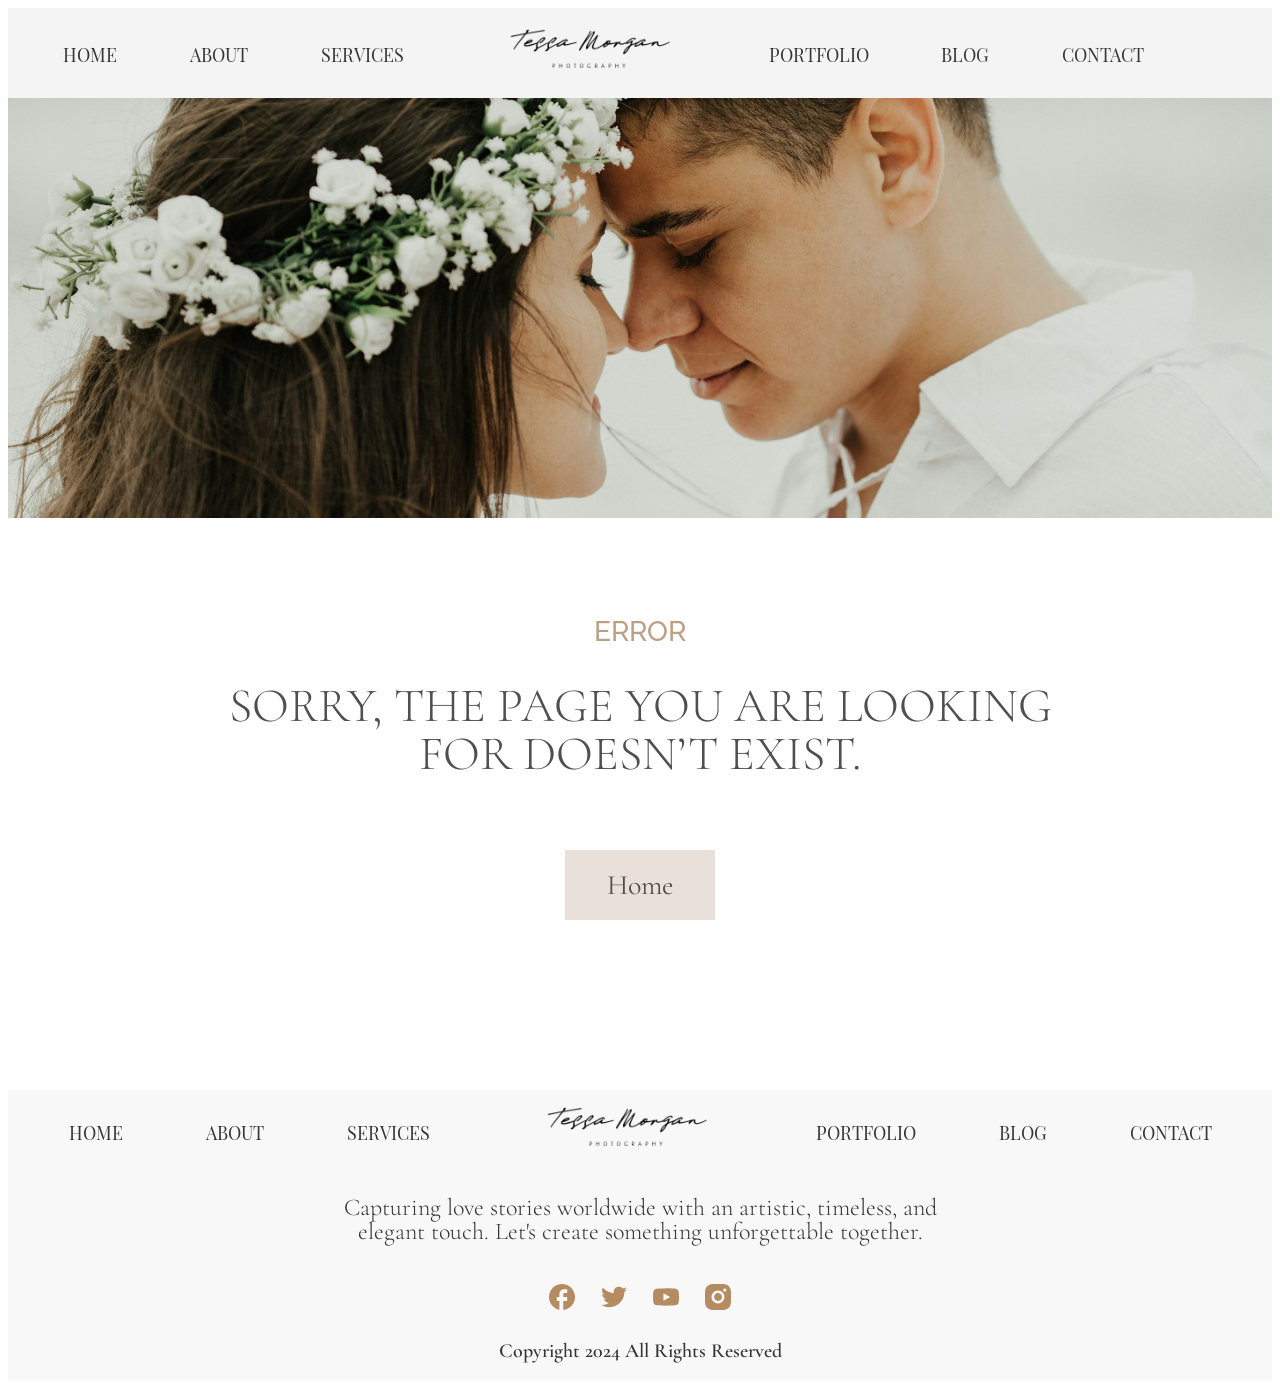
==== commit 82c0ea66: "Finished to write site" ====
--- a/404-page.html
+++ b/404-page.html
@@ -3,7 +3,7 @@
   <head>
     <meta charset="UTF-8" />
     <meta name="viewport" content="width=device-width, initial-scale=1.0" />
-    <title>eror</title>
+    <title>404 - Page Not Found</title>
 
     <link rel="stylesheet" href="./css/main.min.css" />
   </head>
@@ -27,7 +27,7 @@
             <li><a class="nav__link" href="./blog.html">blog</a></li>
             <li><a class="nav__link" href="./contact.html">contact</a></li>
             <li>
-              <button class="nav__button">
+              <button class="nav__button modal-btn-open" type="button">
                 <svg class="nav__button-icon">
                   <use href="./images/icons.svg#icon-menu"></use>
                 </svg>
@@ -74,8 +74,8 @@
           </ul>
         </nav>
         <p class="footer__info">
-          Lorem ipsum dolor sit amet consectetur. Morbi volut tempus posuere
-          viverra massa fames sed. Dignissim urisus et ac egestas dignissim.
+          Capturing love stories worldwide with an artistic, timeless, and
+          elegant touch. Let's create something unforgettable together.
         </p>
         <div class="footer__socials">
           <a href="#">
--- a/css/main.min.css
+++ b/css/main.min.css
@@ -1 +1 @@
-:root{--color-brand-normal: #bba085;--color-brand-dark: #b58b61;--color-brand-light: #e9e1d9;--color-grey-dark: #363636;--color-grey-normal: #4f4f4f;--color-grey-light: #555555;--color-white: #ffffff;--color-white-f4: #f4f4f4;--color-white-f8: #f8f8f8;--color-grey-c6: #c6c6c6}*{box-sizing:border-box}h1,h2,h3,h4,h5,h6,p{margin-top:0}a{text-decoration:none}ul{margin:0;padding:0;list-style-type:none}p{margin-bottom:0}body{font-family:"Cormorant Garamond",serif;line-height:1;font-weight:400;text-align:center;color:var(--color-grey-dark);font-size:28px}@media screen and (max-width: 768px){body{font-size:24px}}@media screen and (max-width: 480px){body{font-size:22px}}@font-face{font-display:swap;font-family:"Playfair Display SC";font-weight:400;src:url("../fonts/playfair-display-sc-v18-latin-regular.woff2") format("woff2")}@font-face{font-display:swap;font-family:"Ephesis";font-weight:400;src:url("../fonts/ephesis-v11-latin-regular.woff2") format("woff2")}@font-face{font-display:swap;font-family:"Cormorant Garamond";font-weight:300;src:url("../fonts/cormorant-garamond-v21-latin-300.woff2") format("woff2")}@font-face{font-display:swap;font-family:"Cormorant Garamond";font-weight:400;src:url("../fonts/cormorant-garamond-v21-latin-regular.woff2") format("woff2")}@font-face{font-display:swap;font-family:"Cormorant Garamond";font-weight:600;src:url("../fonts/cormorant-garamond-v21-latin-600.woff2") format("woff2")}@font-face{font-display:swap;font-family:"Raleway";font-weight:400;src:url("../fonts/raleway-v37-latin-regular.woff2") format("woff2")}@font-face{font-display:swap;font-family:"Raleway";font-weight:500;src:url("../fonts/raleway-v37-latin-500.woff2") format("woff2")}@font-face{font-display:swap;font-family:"Forum";font-weight:400;src:url("../fonts/forum-v19-latin-regular.woff2") format("woff2")}@font-face{font-display:swap;font-family:"Cormorant";font-weight:400;src:url("../fonts/cormorant-v24-latin-regular.woff2") format("woff2")}@font-face{font-display:swap;font-family:"Cormorant";font-weight:600;src:url("../fonts/cormorant-v24-latin-600.woff2") format("woff2")}@font-face{font-display:swap;font-family:"Playfair Display";font-weight:400;src:url("../fonts/playfair-display-v40-latin-regular.woff2") format("woff2")}@font-face{font-display:swap;font-family:"Dancing Script";font-weight:400;src:url("../fonts/dancing-script-v29-latin-regular.woff2") format("woff2")}.text-title{font-family:"Raleway";font-weight:500;font-size:28px;letter-spacing:20%;color:var(--color-brand-normal);text-transform:uppercase}@media screen and (max-width: 768px){.text-title{font-size:22px}}@media screen and (max-width: 480px){.text-title{font-size:16px}}.visually-hidden{position:absolute;left:-1000px;top:auto;width:1px;height:1px;overflow:hidden}.font-playfair{font-family:"Playfair Display SC",serif;font-weight:400}.font-ephesis{font-family:"Ephesis",serif;font-weight:400}.font-cormorant{font-weight:600;font-family:"Cormorant",serif}.font-cormorant-gar{font-family:"Cormorant Garamond",serif;font-weight:300}.font-playfair-ds{font-family:"Playfair Display",serif;font-weight:400}.font-forum{font-family:"Forum",serif;font-weight:400}.font-raleway{font-family:"Raleway",sans-serif;font-weight:500}.font-dancing{font-family:"Dancing Script",serif;font-weight:400}.button{padding:16px 40px;color:var(--color-grey-normal);background-color:var(--color-brand-light);border:2px solid var(--color-brand-light);font-family:"Cormorant Garamond",serif;font-size:28px;transition:color .3s,background-color .3s,font-weight .3s,border-color .3s}@media screen and (max-width: 768px){.button{padding:12px 32px;font-size:24px}}@media screen and (max-width: 768px){.button{padding:8px 24px;font-size:20px}}.button:hover{background-color:var(--color-brand-normal);color:var(--color-white);font-weight:600;border-color:var(--color-brand-normal);border-radius:4px}.button__service-card{padding:16px 34px}@media screen and (max-width: 768px){.button__service-card{padding:10px;font-size:15px}}.button__portfolio-section{padding:16px 28px;display:flex;justify-self:flex-end}@media screen and (max-width: 480px){.button__portfolio-section{padding:12px 20px}}.button__contact-section{padding:13px 64px;max-width:185px}@media screen and (max-width: 768px){.button__contact-section{padding:10px 30px;max-width:144px}}@media screen and (max-width: 480px){.button__contact-section{max-width:120px}}.button__about-section{padding:16px 24px}@media screen and (max-width: 768px){.button__about-section{padding:10px 14px}}@media screen and (max-width: 480px){.button__about-section{font-size:16px}}.button__quality-section{padding:26px 68px}@media screen and (max-width: 1280px){.button__quality-section{padding:20px 48px}}@media screen and (max-width: 768px){.button__quality-section{padding:10px 20px;font-size:18px}}@media screen and (max-width: 480px){.button__quality-section{font-size:16px}}.button__touch{padding:23px 50px;border:1px solid var(--color-brand-normal);font-weight:500;font-size:28px;background-color:rgba(0,0,0,0)}@media screen and (max-width: 768px){.button__touch{padding:14px 20px;font-size:18px}}.button__contact{padding:16px 50px}@media screen and (max-width: 480px){.button__contact{padding:10px 26px}}.button__fixed{display:none}@media screen and (max-width: 768px){.button__fixed{display:flex;position:fixed;background-color:var(--color-white-f8);border:3px solid var(--color-brand-normal);border-radius:50%;padding:12px;right:20px;bottom:20px;z-index:5}}@media screen and (max-width: 768px)and (max-width: 480px){.button__fixed{padding:8px}}.button__fixed-icon{fill:var(--color-brand-dark);width:36px;height:36px}@media screen and (max-width: 480px){.button__fixed-icon{width:32px;height:32px}}.service-card{padding:48px 54px 38px;background-color:var(--color-white-f8);display:flex;flex-direction:column;align-items:center}@media screen and (max-width: 768px){.service-card{padding:40px 20px 30px}}.service-card__icon{fill:var(--color-brand-normal);max-width:100px;max-height:144px}@media screen and (max-width: 768px){.service-card__icon{max-width:70px;max-height:108px}}@media screen and (max-width: 480px){.service-card__icon{max-width:60px;max-height:90px}}.service-card__title{font-size:60px;color:var(--color-grey-light);margin-bottom:33px;max-width:262px}@media screen and (max-width: 768px){.service-card__title{font-size:40px;margin-bottom:18px}}@media screen and (max-width: 480px){.service-card__title{font-size:44px;margin-bottom:10px}}.service-card__info{font-size:24px;max-width:200px}@media screen and (max-width: 768px){.service-card__info{font-size:20px}}.service-card__price{font-size:48px;margin-bottom:44px;max-width:200px}@media screen and (max-width: 768px){.service-card__price{font-size:44px;margin-bottom:32px}}@media screen and (max-width: 480px){.service-card__price{font-size:40px;margin-bottom:20px}}.testinomials-card{display:flex;gap:48px;justify-content:center}@media screen and (max-width: 1280px){.testinomials-card{gap:24px}}@media screen and (max-width: 480px){.testinomials-card{flex-direction:column-reverse}}.testinomials-card__info{width:450px;height:450px;background-color:var(--color-white);border:2px solid var(--color-brand-light);padding:0 48px;display:flex;flex-direction:column;align-items:center;justify-content:space-around}@media screen and (max-width: 768px){.testinomials-card__info{width:400px;height:360px;padding:0 30px}}@media screen and (max-width: 480px){.testinomials-card__info{width:auto;height:214px}}.testinomials-card__mark{color:var(--color-brand-light);font-size:200px;width:20px;height:40px}@media screen and (max-width: 768px){.testinomials-card__mark{font-size:140px;height:30px}}@media screen and (max-width: 480px){.testinomials-card__mark{font-size:100px}}.testinomials-card__names{font-weight:300;text-transform:uppercase}@media screen and (max-width: 768px){.testinomials-card__text{font-size:20px}}@media screen and (max-width: 480px){.testinomials-card__image{height:230px;width:auto;object-position:top}}.nav{font-size:22px}.nav__container{display:flex;justify-content:space-around;gap:54px;align-items:center}@media screen and (max-width: 1280px){.nav__container{gap:10px}}@media screen and (max-width: 768px){.nav__container{justify-content:space-between}}.nav__link{color:var(--color-grey-dark);text-transform:uppercase;transition:color .3s}.nav__link:hover{color:var(--color-brand-dark)}@media screen and (max-width: 1280px){.nav__link{font-size:18px}}@media screen and (max-width: 768px){.nav__link{display:none}}.nav__logo{width:280px;height:100px}@media screen and (max-width: 1280px){.nav__logo{width:220px;height:80px}}@media screen and (max-width: 768px){.nav__logo{width:200px;height:60px}}@media screen and (max-width: 480px){.nav__logo{width:150px;height:50px}}.nav__button{display:none}@media screen and (max-width: 768px){.nav__button{display:flex;background-color:rgba(0,0,0,0);border:none}}.nav__button-icon{fill:var(--color-grey-dark);width:32px;height:32px}.portfolio-card{padding-bottom:20px;background-color:var(--color-white-f8)}@media screen and (max-width: 480px){.portfolio-card{display:flex;flex-direction:column;align-items:center}}.portfolio-card__image{width:370px;height:420px;margin-bottom:24px}@media screen and (max-width: 1280px){.portfolio-card__image{height:auto}}@media screen and (max-width: 768px){.portfolio-card__image{margin-bottom:16px}}.portfolio-card__title{font-size:34px;margin-bottom:16px}@media screen and (max-width: 768px){.portfolio-card__title{font-size:20px;margin-bottom:8px}}@media screen and (max-width: 480px){.portfolio-card__title{font-size:26px;margin-bottom:8px}}@media screen and (max-width: 1280px){.portfolio-card__subtitle{font-size:24px}}@media screen and (max-width: 768px){.portfolio-card__subtitle{font-size:12px}}@media screen and (max-width: 768px){.portfolio-card__subtitle{font-size:16px;margin-bottom:8px}}.blog-card{max-width:515px;text-align:start}.blog-card__title{text-transform:uppercase;font-size:48px;margin-bottom:24px}.blog-card__accent{font-size:24px;color:var(--color-brand-normal);letter-spacing:5%}.blog-card__text{margin-bottom:12px}.blog-card__text--distance{margin-bottom:30px}.blog-card__image{width:515px;height:385px;margin-bottom:30px}.pagination{display:flex;align-items:center;gap:24px;justify-content:center}.pagination__portfolio{margin-bottom:24px}.pagination__button{width:12px;height:12px;background-color:var(--color-brand-light);border-radius:50%;margin:30px 0}.pagination__button--active{background-color:var(--color-brand-normal)}@media screen and (max-width: 480px){.pagination__button{width:10px;height:10px;margin:8px 0}}.header{background-color:var(--color-white-f4);padding:0 117px}@media screen and (max-width: 1280px){.header{padding:4px 0}}.header--home{background-color:rgba(0,0,0,0);background-image:linear-gradient(rgba(245, 245, 245, 0.8), rgba(245, 245, 245, 0.8));padding-top:8px;position:absolute;top:0;left:0;right:0;z-index:1}.container{width:100%;max-width:1538px;margin:0 auto;padding:0 24px}@media screen and (max-width: 480px){.container{padding:0 18px}}.section__subtitle{font-size:64px;color:var(--color-grey-normal);font-weight:400}@media screen and (max-width: 1280px){.section__subtitle{font-size:52px}}@media screen and (max-width: 768px){.section__subtitle{font-size:42px}}@media screen and (max-width: 480px){.section__subtitle{font-size:30px}}.section__subtitle--limited{max-width:1060px}.section__image{display:block;flex-shrink:1;min-width:0;max-width:100%;object-fit:cover}.footer{background-color:var(--color-white-f8);text-align:center;padding-bottom:20px}.footer__info{font-weight:300;max-width:610px;margin:33px auto 54px}@media screen and (max-width: 1280px){.footer__info{font-size:24px;margin:24px auto 40px}}@media screen and (max-width: 768px){.footer__info{font-size:20px;margin:16px auto 32px}}@media screen and (max-width: 480px){.footer__info{font-size:16px;margin-bottom:24px}}.footer__socials{display:flex;justify-content:center;gap:26px;margin-bottom:32px}@media screen and (max-width: 1280px){.footer__socials{margin-bottom:26px}}@media screen and (max-width: 768px){.footer__socials{margin-bottom:20px}}@media screen and (max-width: 480px){.footer__socials{margin-bottom:10px}}.footer__icon{width:30px;height:30px;fill:var(--color-brand-dark);transition:transform .3s}.footer__icon:hover{transform:scale(1.2);fill:var(--color-brand-normal)}@media screen and (max-width: 1280px){.footer__icon{width:26px;height:26px}}@media screen and (max-width: 768px){.footer__icon{width:24px;height:24px}}@media screen and (max-width: 480px){.footer__icon{width:22px;height:22px}}.footer__copyright{font-weight:600;font-size:20px}@media screen and (max-width: 768px){.footer__copyright{font-size:14px}}.checkerboard__container{display:flex;flex-wrap:wrap;justify-content:center}.checkerboard__item{width:33.3333333333%}@media screen and (max-width: 768px){.checkerboard__item{width:50%}}@media screen and (max-width: 480px){.checkerboard__item{width:100%}}.checkerboard__image{max-width:360px;height:460px;object-position:center top}@media screen and (max-width: 768px){.checkerboard__image{margin-bottom:24px;height:auto}}@media screen and (max-width: 480px){.checkerboard__image{display:none}}@media screen and (max-width: 768px){.checkerboard__image--first{display:none}}.checkerboard__info{padding:0 20px;max-width:360px;display:flex;flex-direction:column;align-items:center}.checkerboard__number{font-size:120px;color:var(--color-brand-dark);border-bottom:1px solid var(--color-brand-dark);width:170px;margin-bottom:14px}@media screen and (max-width: 480px){.checkerboard__number{font-size:90px}}.checkerboard__number--distance{padding-bottom:24px}.checkerboard__text{font-weight:300;margin-bottom:16px}@media screen and (max-width: 1280px){.checkerboard__text--small{font-size:24px}}.checkerboard__title{text-transform:uppercase;margin-bottom:20px}.hero-general-section{background-image:url("../../images/hero-background.jpg");background-repeat:no-repeat;background-position:center top;background-size:cover;position:relative;height:420px}@media screen and (max-width: 768px){.hero-general-section{height:270px}}@media screen and (max-width: 480px){.hero-general-section{height:150px}}.modal{position:fixed;top:0;left:0;right:0;bottom:0;width:100%;height:100%;background-image:linear-gradient(rgba(54, 54, 54, 0.9), rgba(54, 54, 54, 0.9));padding:20px;z-index:3;display:flex;transition:opacity .3s,visibility .3s;overflow-y:auto;justify-content:center;align-items:center}.modal.is-hidden{opacity:0;visibility:hidden;pointer-events:none}.modal__window{background-color:var(--color-white-f8);width:80%;border-radius:16px;position:relative;padding:60px 0 20px}.modal__item{margin-bottom:16px}.modal__nav{text-transform:uppercase}.modal__nav-item{margin-bottom:16px}.modal__nav-link{color:var(--color-grey-light);font-size:48px}.modal__nav-link:active{color:var(--color-brand-dark)}@media screen and (max-width: 480px){.modal__nav-link{font-size:32px}}.modal__button{position:absolute;right:10px;top:10px;background-color:rgba(0,0,0,0);border:none}.modal__button-icon{width:40px;height:40px;fill:var(--color-brand-dark)}@media screen and (max-width: 480px){.modal__button-icon{width:36px;height:36px}}.hero-section{background-image:url("../../../images/hero-background.jpg");padding:350px 0 360px;background-repeat:no-repeat;background-position:center top;background-size:cover;position:relative}@media screen and (max-width: 1280px){.hero-section{padding:280px 0 260px}}@media screen and (max-width: 480px){.hero-section{padding:220px 0}}.hero-section__title{font-weight:600;font-size:80px;color:var(--color-white)}@media screen and (max-width: 1280px){.hero-section__title{font-size:72px}}@media screen and (max-width: 768px){.hero-section__title{font-size:64px}}@media screen and (max-width: 480px){.hero-section__title{font-size:48px}}.hero-section__subtitle{font-size:64px;color:var(--color-brand-normal);letter-spacing:5%}@media screen and (max-width: 1280px){.hero-section__subtitle{font-size:56px;margin-bottom:16px}}@media screen and (max-width: 768px){.hero-section__subtitle{font-size:48px}}@media screen and (max-width: 480px){.hero-section__subtitle{font-size:32px;font-weight:600}}.intro-section{background-color:var(--color-white-f4);padding:80px 0 120px}@media screen and (max-width: 1280px){.intro-section{padding:60px 0 90px}}@media screen and (max-width: 768px){.intro-section{padding:50px 0 70px}}@media screen and (max-width: 480px){.intro-section{padding:30px 0 50px}}.intro-section__container{display:flex;flex-direction:column;align-items:center}.intro-section__title{margin-bottom:33px}@media screen and (max-width: 1280px){.intro-section__title{margin-bottom:28px}}@media screen and (max-width: 768px){.intro-section__title{margin-bottom:20px}}@media screen and (max-width: 480px){.intro-section__title{margin-bottom:14px}}.intro-section__icon{width:66px;height:98px;fill:var(--color-brand-dark)}@media screen and (max-width: 768px){.intro-section__icon{width:54px;height:80px}}@media screen and (max-width: 480px){.intro-section__icon{width:44px;height:64px}}.photograph-section__container{display:flex;gap:40px}@media screen and (max-width: 1280px){.photograph-section__container{justify-content:center}}@media screen and (max-width: 480px){.photograph-section__container{flex-direction:column-reverse;gap:24px}}.photograph-section__mark{color:var(--color-brand-light);height:110px;font-size:350px;margin-bottom:110px}@media screen and (max-width: 768px){.photograph-section__mark{font-size:300px;margin-bottom:54px}}@media screen and (max-width: 480px){.photograph-section__mark{font-size:230px;margin-bottom:8px}}.photograph-section__info{display:flex;flex-direction:column;align-items:center;justify-content:flex-end}.photograph-section__title{font-size:48px;margin-bottom:30px}@media screen and (max-width: 1280px){.photograph-section__title{font-size:44px}}@media screen and (max-width: 768px){.photograph-section__title{font-size:42px}}@media screen and (max-width: 480px){.photograph-section__title{font-size:38px}}.photograph-section__bio{max-width:616px;margin-bottom:30px;font-size:28px}@media screen and (max-width: 1280px){.photograph-section__bio{font-size:24px}}@media screen and (max-width: 480px){.photograph-section__bio{font-size:20px;margin-bottom:20px}}.photograph-section__underline{fill:var(--color-brand-normal);width:302px;height:32px;margin-bottom:50px}@media screen and (max-width: 768px){.photograph-section__underline{margin-bottom:30px}}.photograph-section__sign{font-size:60px;margin-bottom:14px}@media screen and (max-width: 1280px){.photograph-section__sign{font-size:54px}}@media screen and (max-width: 480px){.photograph-section__sign{font-size:44px}}@media screen and (max-width: 768px){.photograph-section__image{display:none}}@media screen and (max-width: 480px){.photograph-section__image{display:flex}}.services-section{padding:180px 0}@media screen and (max-width: 768px){.services-section{padding:120px 0}}@media screen and (max-width: 480px){.services-section{padding:80px 0}}.services-section__list{display:flex;justify-content:space-around;gap:20px}.services-section__subtitle{margin-bottom:54px;text-align:center}@media screen and (max-width: 768px){.services-section__subtitle{margin-bottom:44px}}@media screen and (max-width: 480px){.services-section__subtitle{margin-bottom:28px}}.services-section__slider{overflow:hidden}.vision-section{background-color:var(--color-white-f8);background-image:url("../../../images/vision-section-background.jpg");background-repeat:no-repeat;padding:63px 130px}@media screen and (max-width: 1280px){.vision-section{background-size:cover;background-position-x:center}}@media screen and (max-width: 768px){.vision-section{padding:40px}}@media screen and (max-width: 480px){.vision-section{padding:30px 10px}}.vision-section__container{display:flex;justify-content:flex-end}.vision-section__card{background-image:linear-gradient(rgba(255, 255, 255, 0.9), rgba(255, 255, 255, 0.9));width:420px;height:570px;padding:26px 16px;box-shadow:0 0 0 10px var(--color-white);border:.5px solid var(--color-brand-dark);display:flex;flex-direction:column;align-items:center;justify-content:center}@media screen and (max-width: 1280px){.vision-section__card{width:400px;height:530px}}@media screen and (max-width: 768px){.vision-section__card{width:290px;height:430px}}@media screen and (max-width: 480px){.vision-section__card{width:220px;height:386px;padding:10px}}.vision-section__title{font-size:60px;color:var(--color-grey-light);margin-bottom:24px}@media screen and (max-width: 1280px){.vision-section__title{font-size:54px}}@media screen and (max-width: 768px){.vision-section__title{font-size:42px}}@media screen and (max-width: 480px){.vision-section__title{font-size:32px}}.vision-section__info{font-weight:300;max-width:320px}@media screen and (max-width: 1280px){.vision-section__info{font-size:24px}}@media screen and (max-width: 768px){.vision-section__info{font-size:20px}}@media screen and (max-width: 480px){.vision-section__info{font-size:16px}}.vision-section__icon{fill:var(--color-brand-dark);margin-bottom:24px;width:60px;height:100px}@media screen and (max-width: 1280px){.vision-section__icon{width:50px;height:80px;margin-bottom:16px}}@media screen and (max-width: 768px){.vision-section__icon{width:40px;height:70px;margin-bottom:8px}}@media screen and (max-width: 480px){.vision-section__icon{width:30px;height:60px}}.portfolio-section{padding:107px 0 60px}@media screen and (max-width: 768px){.portfolio-section{padding-top:84px}}@media screen and (max-width: 480px){.portfolio-section{padding:68px 0 40px}}.portfolio-section__subtitle{margin-bottom:54px}@media screen and (max-width: 768px){.portfolio-section__subtitle{margin-bottom:48px}}@media screen and (max-width: 480px){.portfolio-section__subtitle{margin-bottom:40px}}.portfolio-section__container{display:flex;align-items:flex-end;margin-bottom:60px}@media screen and (max-width: 1280px){.portfolio-section__container{position:relative;align-items:flex-start;margin-bottom:150px}}@media screen and (max-width: 768px){.portfolio-section__container{position:relative;align-items:flex-end;margin-bottom:24px}}.portfolio-section__info{background-color:var(--color-white-f8);width:570px;padding:10px 48px 70px 80px;text-align:left}@media screen and (max-width: 768px){.portfolio-section__info{padding:10px 20px 70px}}.portfolio-section__number{font-size:120px;color:var(--color-brand-dark)}@media screen and (max-width: 768px){.portfolio-section__number{font-size:100px}}@media screen and (max-width: 768px){.portfolio-section__number{font-size:80px}}.portfolio-section__names{font-size:46px;letter-spacing:5%;margin-bottom:4px}@media screen and (max-width: 768px){.portfolio-section__names{font-size:38px}}@media screen and (max-width: 480px){.portfolio-section__names{font-size:32px}}.portfolio-section__content{max-width:410px;font-weight:300}.portfolio-section__images{display:flex;gap:40px}@media screen and (max-width: 1280px){.portfolio-section__image{width:250px}}@media screen and (max-width: 768px){.portfolio-section__image-first{display:flex;flex-shrink:1;min-width:0;max-width:100%;object-fit:cover;height:350px}}@media screen and (max-width: 1280px){.portfolio-section__image-second{position:absolute;top:160px;right:-20px}}@media screen and (max-width: 768px){.portfolio-section__image-second{display:none}}.testinomials-section__title{font-size:70px;margin-bottom:17px}@media screen and (max-width: 768px){.testinomials-section__title{font-size:54px}}@media screen and (max-width: 480px){.testinomials-section__title{font-size:42px}}.testinomials-section__container{background-color:var(--color-white-f8);display:flex;gap:24px;align-items:center;justify-content:center;padding:78px 8px}@media screen and (max-width: 768px){.testinomials-section__container{padding:48px 20px}}@media screen and (max-width: 480px){.testinomials-section__container{padding:30px 20px}}.testinomials-section__arrow{color:var(--color-brand-normal);background-color:var(--color-brand-light);border:none;border-radius:4px;font-size:48px;transition:color .3s,background-color .3s,transform .2s}@media screen and (max-width: 768px){.testinomials-section__arrow{display:none}}.testinomials-section__arrow:hover{background-color:var(--color-brand-normal);color:var(--color-white);transform:scale(1.05)}.stats-section{padding:98px 0 130px;text-align:center}@media screen and (max-width: 768px){.stats-section{padding:72px 0 108px}}@media screen and (max-width: 480px){.stats-section{padding:58px 0 80px}}.stats-section__subtitle{font-size:40px;margin:0 auto 64px;max-width:755px}@media screen and (max-width: 1280px){.stats-section__subtitle{margin-bottom:48px;font-size:32px}}@media screen and (max-width: 768px){.stats-section__subtitle{font-size:26px;margin-bottom:30px}}@media screen and (max-width: 480px){.stats-section__subtitle{font-size:22px;margin-bottom:8px}}.stats-section__list{display:flex;gap:24px;justify-content:space-around}@media screen and (max-width: 768px){.stats-section__list{flex-wrap:wrap;gap:12px}}@media screen and (max-width: 480px){.stats-section__list{flex-direction:column;justify-content:center}}.stats-section__number{font-size:128px;color:var(--color-brand-normal);margin-bottom:6px}@media screen and (max-width: 1280px){.stats-section__number{font-size:100px}}@media screen and (max-width: 768px){.stats-section__number{font-size:90px}}@media screen and (max-width: 480px){.stats-section__number{font-size:72px}}.stats-section__description{font-size:40px}@media screen and (max-width: 1280px){.stats-section__description{font-size:36px}}@media screen and (max-width: 768px){.stats-section__item{width:calc((100% - 24px)/2)}}@media screen and (max-width: 480px){.stats-section__item{width:auto}}.contact-section{padding-bottom:110px}@media screen and (max-width: 1280px){.contact-section{padding-bottom:80px}}@media screen and (max-width: 768px){.contact-section{padding-bottom:60px}}@media screen and (max-width: 480px){.contact-section{padding-bottom:48px}}.contact-section__container{display:flex}.contact-section__subtitle{margin-bottom:110px}@media screen and (max-width: 768px){.contact-section__subtitle{margin-bottom:78px}}@media screen and (max-width: 480px){.contact-section__subtitle{margin-bottom:30px}}.contact-section__item{padding:72px 60px;text-align:start;flex-basis:55%;background-color:var(--color-white-f8)}@media screen and (max-width: 1280px){.contact-section__item{padding:56px 34px}}@media screen and (max-width: 768px){.contact-section__item{flex-basis:100%;background-image:linear-gradient(102.76deg, rgba(255, 255, 255, 0.8), rgba(255, 255, 255, 0.8)),url("../../../images/contact-section-image.jpg");background-repeat:no-repeat;background-size:cover;background-position:center}}@media screen and (max-width: 480px){.contact-section__item{padding:36px 16px}}.contact-section__form{display:flex;flex-direction:column}.contact-section__field{background-color:rgba(0,0,0,0);width:100%;border:none;font-size:28px;border-bottom:1px solid var(--color-grey-c6);margin-bottom:32px;padding:10px 0}@media screen and (max-width: 768px){.contact-section__field{margin-bottom:24px}}@media screen and (max-width: 480px){.contact-section__field{font-size:20px}}.contact-section__field::placeholder{font-family:"Cormorant Garamond",serif;font-weight:300;font-size:28px;color:var(--color-grey-light);text-transform:uppercase}@media screen and (max-width: 768px){.contact-section__field::placeholder{font-size:24px}}@media screen and (max-width: 480px){.contact-section__field::placeholder{font-size:20px}}.contact-section__field:focus{outline:.8px solid var(--color-grey-c6);font-size:24px}.contact-section__textarea{resize:none;height:150px}.contact-section__image{flex-shrink:10}@media screen and (max-width: 768px){.contact-section__image{display:none}}.about-section{padding:188px 0 95px}.about-section__subtitle{margin-bottom:92px;text-transform:uppercase;font-weight:400}@media screen and (max-width: 1280px){.about-section__subtitle{margin-bottom:64px}}@media screen and (max-width: 768px){.about-section__subtitle{margin-bottom:44px}}@media screen and (max-width: 480px){.about-section__subtitle{margin-bottom:22px}}.about-section__container{display:flex;justify-content:space-between;margin-bottom:130px;gap:30px}@media screen and (max-width: 768px){.about-section__container{gap:20px;margin-bottom:100px}}@media screen and (max-width: 480px){.about-section__container{gap:10px;margin-bottom:60px}}.about-section__info{max-width:660px;display:flex;flex-direction:column;align-items:center}@media screen and (max-width: 1280px){.about-section__info{flex-basis:80%}}.about-section__paragraph{margin-bottom:30px;text-align:start}@media screen and (max-width: 768px){.about-section__paragraph{font-size:20px;margin-bottom:20px}}@media screen and (max-width: 480px){.about-section__paragraph{font-size:14px;margin-bottom:16px}}.about-section__icon{width:145px;height:96px;fill:var(--color-brand-normal);margin-bottom:34px}@media screen and (max-width: 768px){.about-section__icon{width:90px;height:58px;margin-bottom:16px}}@media screen and (max-width: 480px){.about-section__icon{width:70px;height:48px}}.about-section__image{flex-shrink:3}.about-section__gallery{display:flex;justify-content:space-between;gap:20px}@media screen and (max-width: 480px){.about-section__gallery-first{display:none}}.facts-section{padding:95px 0 75px}@media screen and (max-width: 1280px){.facts-section{padding:50px 0 75px}}@media screen and (max-width: 768px){.facts-section{padding:0 0 75px}}.memories-section{padding:75px 0 160px;text-align:start;position:relative}.memories-section__subtitle{margin-bottom:8px}@media screen and (max-width: 768px){.memories-section__subtitle{margin-bottom:30px}}.memories-section__container{background-color:var(--color-white-f8)}@media screen and (max-width: 1280px){.memories-section__container{display:flex;justify-content:space-around;align-items:center;gap:30px}}@media screen and (max-width: 480px){.memories-section__container{flex-direction:column-reverse;gap:0}}.memories-section__text{font-weight:300;padding:23px 0 46px;max-width:530px;margin-bottom:46px}@media screen and (max-width: 480px){.memories-section__text{padding:23px 0;margin-bottom:0}}.memories-section__image-one{position:absolute;top:30px;right:400px}@media screen and (max-width: 1280px){.memories-section__image-one{position:static;flex-shrink:0}}@media screen and (max-width: 768px){.memories-section__image-one{flex-shrink:.5}}@media screen and (max-width: 480px){.memories-section__image-one{width:60%}}.memories-section__image-two{position:absolute;top:200px;right:110px}@media screen and (max-width: 1280px){.memories-section__image-two{display:none}}.service-section{padding:140px 0 125px}.service-section__subtitle{text-transform:uppercase;margin-bottom:78px}.service-section__list{margin-bottom:72px}.service-section__image{margin-bottom:48px}.service-section__info{padding:0 32px;max-width:410px}.service-section__info-title{font-size:64px;margin-bottom:12px}.service-section__info-text{display:flex;flex-direction:column;justify-content:space-between;height:270px;align-items:flex-start;max-width:286px}.service-section__info-session{color:var(--color-brand-normal);margin:24px 0 0}.service-section__info-price{font-size:64px}.celebrate-section{background-color:var(--color-white-f8);padding:35px 0 115px}@media screen and (max-width: 768px){.celebrate-section{padding:35px 0 90px}}@media screen and (max-width: 480px){.celebrate-section{padding:25px 0 60px}}.celebrate-section__decor{width:98px;height:146px;fill:var(--color-brand-dark)}@media screen and (max-width: 768px){.celebrate-section__decor{width:76px;height:104px}}@media screen and (max-width: 480px){.celebrate-section__decor{width:60px;height:72px}}.celebrate-section__subtitle{max-width:1170px;margin:0 auto;font-weight:400}@media screen and (max-width: 768px){.celebrate-section__subtitle{font-size:34px}}@media screen and (max-width: 480px){.celebrate-section__subtitle{font-size:28px}}.process-section{padding:136px 0}@media screen and (max-width: 1280px){.process-section{padding:100px 0}}@media screen and (max-width: 768px){.process-section{padding:90px 0}}@media screen and (max-width: 480px){.process-section{padding:54px 0}}.process-section__subtitle{margin-bottom:90px}@media screen and (max-width: 768px){.process-section__subtitle{margin-bottom:60px}}@media screen and (max-width: 480px){.process-section__subtitle{margin-bottom:8px}}.faq-section{padding:0 120px 70px}@media screen and (max-width: 1280px){.faq-section{padding:0 0 70px}}.faq-section__subtitle{margin-bottom:87px}@media screen and (max-width: 1280px){.faq-section__subtitle{margin-bottom:64px}}@media screen and (max-width: 768px){.faq-section__subtitle{margin-bottom:36px}}@media screen and (max-width: 480px){.faq-section__subtitle{margin-bottom:24px}}.faq-section__container{display:flex;flex-direction:column;justify-content:center}.faq-section__line{display:flex;justify-content:flex-start;align-items:center}.faq-section__question{padding:24px 40px;border-bottom:1px solid var(--color-grey-c6)}@media screen and (max-width: 768px){.faq-section__question{font-size:20px;padding:18px 20px}}@media screen and (max-width: 480px){.faq-section__question{font-size:16px;padding:16px 6px}}.faq-section__decor{fill:var(--color-brand-dark);width:46px;height:46px}.quality-section{text-align:start;position:relative;padding:70px 0 500px}@media screen and (max-width: 768px){.quality-section{padding:30px 0 110px}}@media screen and (max-width: 480px){.quality-section{padding:0 0 70px}}.quality-section__title{font-size:64px;margin-bottom:16px}@media screen and (max-width: 768px){.quality-section__title{font-size:42px}}.quality-section__item{display:flex;justify-content:flex-end;margin-right:120px}@media screen and (max-width: 1280px){.quality-section__item{margin-right:60px}}@media screen and (max-width: 768px){.quality-section__item{margin-right:0;gap:20px}}@media screen and (max-width: 1280px){.quality-section__contant{display:flex;gap:40px;justify-content:space-between;align-items:flex-end}}.quality-section__container{display:flex;flex-direction:column;align-items:flex-start}.quality-section__info{font-weight:300;margin-bottom:28px;max-width:606px}@media screen and (max-width: 768px){.quality-section__info{font-size:20px}}@media screen and (max-width: 480px){.quality-section__info{font-size:18px;margin-bottom:18px}}.quality-section__image{position:absolute}.quality-section__image-one{top:50px;left:180px}@media screen and (max-width: 1280px){.quality-section__image-one{position:static}}@media screen and (max-width: 480px){.quality-section__image-one{display:none}}.quality-section__image-two{right:170px;bottom:200px}@media screen and (max-width: 1280px){.quality-section__image-two{display:none}}@media screen and (max-width: 480px){.quality-section__image-two{display:block;position:static;padding:8px 0;width:80%;align-content:center}}.portfolio-page-section{padding:118px 0 150px}@media screen and (max-width: 1280px){.portfolio-page-section{padding:90px 0 110px}}@media screen and (max-width: 768px){.portfolio-page-section{padding:60px 0}}@media screen and (max-width: 480px){.portfolio-page-section{padding:36px 0}}.portfolio-page-section__title{margin-bottom:116px}@media screen and (max-width: 1280px){.portfolio-page-section__title{margin-bottom:80px}}@media screen and (max-width: 768px){.portfolio-page-section__title{font-size:38px;margin-bottom:40px}}@media screen and (max-width: 480px){.portfolio-page-section__title{font-size:26px;margin-bottom:18px}}.portfolio-page-section__list{margin-bottom:114px;display:flex;gap:20px;justify-content:space-between}@media screen and (max-width: 1280px){.portfolio-page-section__list{margin-bottom:90px}}@media screen and (max-width: 768px){.portfolio-page-section__list{margin-bottom:40px}}@media screen and (max-width: 480px){.portfolio-page-section__list{margin-bottom:0;justify-content:space-around}}@media(min-width: 480px){.portfolio-slider-wrap .portfolio-pagination{display:none}}.promise-section{padding:134px 0;background-image:url("../../../images/promise-section-background.jpg");background-repeat:no-repeat;background-size:cover;background-position:center top}@media screen and (max-width: 768px){.promise-section{padding:70px 0}}@media screen and (max-width: 480px){.promise-section{padding:30px 0}}.promise-section__container{display:flex;justify-content:center}.promise-section__card{background-image:linear-gradient(rgba(255, 255, 255, 0.9), rgba(255, 255, 255, 0.9));width:932px;height:246px;padding:48px 100px;border:1px solid var(--color-brand-normal);box-shadow:0 0 0 18px var(--color-white);display:flex;flex-direction:column;align-items:center;justify-content:center}@media screen and (max-width: 1280px){.promise-section__card{width:90%}}@media screen and (max-width: 768px){.promise-section__card{padding:5px 15px;box-shadow:0 0 0 6px var(--color-white);width:80%;height:200px}}@media screen and (max-width: 480px){.promise-section__card{height:180px;width:90%}}.promise-section__title{color:var(--color-brand-normal);font-size:60px;margin-bottom:24px}@media screen and (max-width: 768px){.promise-section__title{font-size:36px}}@media screen and (max-width: 480px){.promise-section__title{font-size:30px;margin-bottom:10px}}.promise-section__info{font-weight:300;margin-bottom:10px}@media screen and (max-width: 768px){.promise-section__info{font-size:22px}}@media screen and (max-width: 480px){.promise-section__info{font-size:20px}}.perfect-section{padding:280px 0 350px;text-align:start}.perfect-section__container{display:flex;justify-content:flex-start;align-items:center;background-color:var(--color-white-f8);position:relative;padding-left:40px}.perfect-section__info{padding:26px 0 82px;max-width:510px}.perfect-section__subtitle{font-size:64px;margin-bottom:16px;color:var(--color-grey-light)}.perfect-section__text{margin-bottom:24px;font-weight:300}.perfect-section__image{width:670px;height:720px;position:absolute;right:120px;top:-100px}.blog-section{padding:108px 0 280px}.blog-section__subtitle{margin:32px 0 52px}.blog-section__info{font-weight:300;max-width:625px;margin:0 auto 64px}.blog-section__list{display:flex;flex-wrap:wrap;justify-content:center;gap:100px}@media screen and (max-width: 1280px){.blog-section__list{flex-wrap:nowrap}}.eror-section{padding:100px 0 170px}@media screen and (max-width: 768px){.eror-section{padding:80px 0 130px}}@media screen and (max-width: 480px){.eror-section{padding:60px 0 110px}}.eror-section__title{margin-bottom:36px}.eror-section__subtitle{font-size:48px;font-weight:300;margin:0 auto 72px;max-width:860px}@media screen and (max-width: 768px){.eror-section__subtitle{font-size:34px;margin-bottom:34px}}@media screen and (max-width: 480px){.eror-section__subtitle{font-size:26px;margin-bottom:30px}}.contact{padding:150px 0 130px}@media screen and (max-width: 768px){.contact{padding:90px 0 98px}}@media screen and (max-width: 480px){.contact{padding:60px 0 80px}}.contact__subtitle{margin-bottom:72px}@media screen and (max-width: 768px){.contact__subtitle{margin-bottom:42px}}@media screen and (max-width: 480px){.contact__subtitle{margin-bottom:30px}}.contact__container{display:flex;justify-content:space-between}.contact__form{background-color:var(--color-white-f8);padding:98px 0;display:flex;flex-direction:column;align-items:flex-start;flex-basis:50%;text-align:start}@media screen and (max-width: 768px){.contact__form{background-image:linear-gradient(rgba(85, 85, 85, 0.38), rgba(85, 85, 85, 0.38)),url("../../../images/contact-page-section-image.jpg");background-size:cover;background-position:center;flex-basis:100%;align-items:center;padding:64px 0}}.contact__label{margin-bottom:8px}@media screen and (max-width: 768px){.contact__label{background-color:var(--color-grey-c6)}}@media screen and (max-width: 480px){.contact__label{font-size:18px}}.contact__field{border:none;padding:12px;margin-bottom:46px;width:470px;font-size:24px}@media screen and (max-width: 768px){.contact__field{background-color:rgba(0,0,0,0);background-image:linear-gradient(rgba(255, 255, 255, 0.9), rgba(255, 255, 255, 0.5));width:80%;margin-bottom:28px;font-size:20px}}@media screen and (max-width: 480px){.contact__field{padding:6px;margin-bottom:24px}}.contact__field:focus{outline:.5px solid var(--color-grey-c6);font-size:24px}@media screen and (max-width: 768px){.contact__field:focus{font-size:20px}}.contact__field-message{height:230px;resize:none}@media screen and (max-width: 480px){.contact__field-message{height:170px}}@media screen and (max-width: 768px){.contact__image{display:none}}.enquire-section{padding-bottom:118px}@media screen and (max-width: 768px){.enquire-section{padding-bottom:80px}}.enquire-section__title{color:var(--color-brand-dark);font-size:64px}@media screen and (max-width: 768px){.enquire-section__title{font-size:52px}}@media screen and (max-width: 480px){.enquire-section__title{font-size:40px}}.enquire-section__subtitle{font-size:48px;font-weight:300;margin:0 auto 125px;max-width:690px}@media screen and (max-width: 768px){.enquire-section__subtitle{font-size:34px;margin-bottom:60px}}@media screen and (max-width: 480px){.enquire-section__subtitle{font-size:22px;margin-bottom:30px}}.enquire-section__contant{background-image:url("../../../images/enguire-section-background.jpg");background-repeat:no-repeat;background-size:cover;display:flex;justify-content:flex-end}.enquire-section__info{background-image:linear-gradient(rgba(255, 255, 255, 0.9), rgba(255, 255, 255, 0.9));width:435px;padding:52px 0 44px;display:flex;flex-direction:column;align-items:center;gap:68px;margin-right:120px}@media screen and (max-width: 768px){.enquire-section__info{margin-right:64px;gap:40px;background-image:linear-gradient(rgba(255, 255, 255, 0.8), rgba(255, 255, 255, 0.7))}}@media screen and (max-width: 480px){.enquire-section__info{margin-right:0;gap:30px;padding:34px 0}}.enquire-section__icon{fill:var(--color-brand-dark);width:85px;height:85px;margin-bottom:10px}@media screen and (max-width: 768px){.enquire-section__icon{width:70px;height:70px}}@media screen and (max-width: 480px){.enquire-section__icon{width:60px;height:60px}}.enquire-section__link{color:var(--color-grey-dark)}@media screen and (max-width: 480px){.enquire-section__link{font-weight:400}}.enquire-section__item{max-width:350px}.enquire-section__item-title{margin-bottom:12px}@media screen and (max-width: 480px){.enquire-section__item-title{font-weight:400}}+:root{--color-brand-normal: #bba085;--color-brand-dark: #b58b61;--color-brand-light: #e9e1d9;--color-grey-dark: #363636;--color-grey-normal: #4f4f4f;--color-grey-light: #555555;--color-white: #ffffff;--color-white-f4: #f4f4f4;--color-white-f8: #f8f8f8;--color-grey-c6: #c6c6c6}*{box-sizing:border-box}h1,h2,h3,h4,h5,h6,p{margin-top:0}a{text-decoration:none}ul{margin:0;padding:0;list-style-type:none}p{margin-bottom:0}body{font-family:"Cormorant Garamond",serif;line-height:1;font-weight:400;text-align:center;color:var(--color-grey-dark);font-size:28px}@media screen and (max-width: 768px){body{font-size:24px}}@media screen and (max-width: 480px){body{font-size:22px}}@font-face{font-display:swap;font-family:"Playfair Display SC";font-weight:400;src:url("../fonts/playfair-display-sc-v18-latin-regular.woff2") format("woff2")}@font-face{font-display:swap;font-family:"Ephesis";font-weight:400;src:url("../fonts/ephesis-v11-latin-regular.woff2") format("woff2")}@font-face{font-display:swap;font-family:"Cormorant Garamond";font-weight:300;src:url("../fonts/cormorant-garamond-v21-latin-300.woff2") format("woff2")}@font-face{font-display:swap;font-family:"Cormorant Garamond";font-weight:400;src:url("../fonts/cormorant-garamond-v21-latin-regular.woff2") format("woff2")}@font-face{font-display:swap;font-family:"Cormorant Garamond";font-weight:600;src:url("../fonts/cormorant-garamond-v21-latin-600.woff2") format("woff2")}@font-face{font-display:swap;font-family:"Raleway";font-weight:400;src:url("../fonts/raleway-v37-latin-regular.woff2") format("woff2")}@font-face{font-display:swap;font-family:"Raleway";font-weight:500;src:url("../fonts/raleway-v37-latin-500.woff2") format("woff2")}@font-face{font-display:swap;font-family:"Forum";font-weight:400;src:url("../fonts/forum-v19-latin-regular.woff2") format("woff2")}@font-face{font-display:swap;font-family:"Cormorant";font-weight:400;src:url("../fonts/cormorant-v24-latin-regular.woff2") format("woff2")}@font-face{font-display:swap;font-family:"Cormorant";font-weight:600;src:url("../fonts/cormorant-v24-latin-600.woff2") format("woff2")}@font-face{font-display:swap;font-family:"Playfair Display";font-weight:400;src:url("../fonts/playfair-display-v40-latin-regular.woff2") format("woff2")}@font-face{font-display:swap;font-family:"Dancing Script";font-weight:400;src:url("../fonts/dancing-script-v29-latin-regular.woff2") format("woff2")}.text-title{font-family:"Raleway";font-weight:500;font-size:28px;letter-spacing:20%;color:var(--color-brand-normal);text-transform:uppercase}@media screen and (max-width: 768px){.text-title{font-size:22px}}@media screen and (max-width: 480px){.text-title{font-size:16px}}.visually-hidden{position:absolute;left:-1000px;top:auto;width:1px;height:1px;overflow:hidden}.font-playfair{font-family:"Playfair Display SC",serif;font-weight:400}.font-ephesis{font-family:"Ephesis",serif;font-weight:400}.font-cormorant{font-weight:600;font-family:"Cormorant",serif}.font-cormorant-gar{font-family:"Cormorant Garamond",serif;font-weight:300}.font-playfair-ds{font-family:"Playfair Display",serif;font-weight:400}.font-forum{font-family:"Forum",serif;font-weight:400}.font-raleway{font-family:"Raleway",sans-serif;font-weight:500}.font-dancing{font-family:"Dancing Script",serif;font-weight:400}.button{padding:16px 40px;color:var(--color-grey-normal);background-color:var(--color-brand-light);border:2px solid var(--color-brand-light);font-family:"Cormorant Garamond",serif;font-size:28px;transition:color .3s,background-color .3s,font-weight .3s,border-color .3s}@media screen and (max-width: 768px){.button{padding:12px 32px;font-size:24px}}@media screen and (max-width: 768px){.button{padding:8px 24px;font-size:20px}}.button:hover{background-color:var(--color-brand-normal);color:var(--color-white);font-weight:600;border-color:var(--color-brand-normal);border-radius:4px}.button__service-card{padding:16px 34px}@media screen and (max-width: 768px){.button__service-card{padding:10px;font-size:15px}}.button__portfolio-section{padding:16px 28px;display:flex;justify-self:flex-end}@media screen and (max-width: 480px){.button__portfolio-section{padding:12px 20px}}.button__contact-section{padding:13px 64px;max-width:185px}@media screen and (max-width: 768px){.button__contact-section{padding:10px 30px;max-width:144px}}@media screen and (max-width: 480px){.button__contact-section{max-width:120px}}.button__about-section{padding:16px 24px}@media screen and (max-width: 768px){.button__about-section{padding:10px 14px}}@media screen and (max-width: 480px){.button__about-section{font-size:16px}}.button__quality-section{padding:26px 68px}@media screen and (max-width: 1280px){.button__quality-section{padding:20px 48px}}@media screen and (max-width: 768px){.button__quality-section{padding:10px 20px;font-size:18px}}@media screen and (max-width: 480px){.button__quality-section{font-size:16px}}.button__touch{padding:23px 50px;border:1px solid var(--color-brand-normal);font-weight:500;font-size:28px;background-color:rgba(0,0,0,0)}@media screen and (max-width: 768px){.button__touch{padding:14px 20px;font-size:18px}}.button__contact{padding:16px 50px}@media screen and (max-width: 768px){.button__contact{padding:10px 30px;font-size:18px}}.button__fixed{display:none}@media screen and (max-width: 768px){.button__fixed{display:flex;position:fixed;background-color:var(--color-white-f8);border:3px solid var(--color-brand-normal);border-radius:50%;padding:12px;right:20px;bottom:20px;z-index:3}}@media screen and (max-width: 768px)and (max-width: 480px){.button__fixed{padding:8px}}.button__fixed-icon{fill:var(--color-brand-dark);width:36px;height:36px}@media screen and (max-width: 480px){.button__fixed-icon{width:32px;height:32px}}.service-card{padding:48px 54px 38px;background-color:var(--color-white-f8);display:flex;flex-direction:column;align-items:center}@media screen and (max-width: 768px){.service-card{padding:40px 20px 30px}}.service-card__icon{fill:var(--color-brand-normal);max-width:100px;max-height:144px}@media screen and (max-width: 768px){.service-card__icon{max-width:70px;max-height:108px}}@media screen and (max-width: 480px){.service-card__icon{max-width:60px;max-height:90px}}.service-card__title{font-size:60px;color:var(--color-grey-light);margin-bottom:33px;max-width:262px}@media screen and (max-width: 768px){.service-card__title{font-size:40px;margin-bottom:18px}}@media screen and (max-width: 480px){.service-card__title{font-size:44px;margin-bottom:10px}}.service-card__info{font-size:24px;max-width:200px}@media screen and (max-width: 768px){.service-card__info{font-size:20px}}.service-card__price{font-size:48px;margin-bottom:44px;max-width:200px}@media screen and (max-width: 768px){.service-card__price{font-size:44px;margin-bottom:32px}}@media screen and (max-width: 480px){.service-card__price{font-size:40px;margin-bottom:20px}}.testinomials-card{display:flex;gap:48px;justify-content:center}@media screen and (max-width: 1280px){.testinomials-card{gap:24px}}@media screen and (max-width: 480px){.testinomials-card{flex-direction:column-reverse}}.testinomials-card__info{width:450px;height:450px;background-color:var(--color-white);border:2px solid var(--color-brand-light);padding:0 48px;display:flex;flex-direction:column;align-items:center;justify-content:space-around}@media screen and (max-width: 768px){.testinomials-card__info{width:400px;height:360px;padding:0 30px}}@media screen and (max-width: 480px){.testinomials-card__info{width:auto;height:214px}}.testinomials-card__mark{color:var(--color-brand-light);font-size:200px;width:20px;height:40px}@media screen and (max-width: 768px){.testinomials-card__mark{font-size:140px;height:30px}}@media screen and (max-width: 480px){.testinomials-card__mark{font-size:100px}}.testinomials-card__names{font-weight:300;text-transform:uppercase}@media screen and (max-width: 768px){.testinomials-card__text{font-size:20px}}@media screen and (max-width: 480px){.testinomials-card__image{height:230px;width:auto;object-position:top}}.nav{font-size:22px}.nav__container{display:flex;justify-content:space-around;gap:54px;align-items:center}@media screen and (max-width: 1280px){.nav__container{gap:10px}}@media screen and (max-width: 768px){.nav__container{justify-content:space-between}}.nav__link{color:var(--color-grey-dark);text-transform:uppercase;transition:color .3s}.nav__link:hover{color:var(--color-brand-dark)}@media screen and (max-width: 1280px){.nav__link{font-size:18px}}@media screen and (max-width: 768px){.nav__link{display:none}}.nav__logo{width:280px;height:100px}@media screen and (max-width: 1280px){.nav__logo{width:220px;height:80px}}@media screen and (max-width: 768px){.nav__logo{width:200px;height:60px}}@media screen and (max-width: 480px){.nav__logo{width:150px;height:50px}}.nav__button{display:none}@media screen and (max-width: 768px){.nav__button{display:flex;background-color:rgba(0,0,0,0);border:none}}.nav__button-icon{fill:var(--color-grey-dark);width:32px;height:32px}.portfolio-card{width:100%;padding-bottom:20px;background-color:var(--color-white-f8)}@media screen and (max-width: 480px){.portfolio-card{display:flex;flex-direction:column;align-items:center}}.portfolio-card__image{width:100%;height:auto;margin-bottom:24px}@media screen and (max-width: 1280px){.portfolio-card__image{height:auto}}@media screen and (max-width: 768px){.portfolio-card__image{margin-bottom:16px}}.portfolio-card__title{font-size:34px;margin-bottom:16px}@media screen and (max-width: 768px){.portfolio-card__title{font-size:20px;margin-bottom:8px}}@media screen and (max-width: 480px){.portfolio-card__title{font-size:26px;margin-bottom:8px}}@media screen and (max-width: 1280px){.portfolio-card__subtitle{font-size:24px}}@media screen and (max-width: 768px){.portfolio-card__subtitle{font-size:12px}}@media screen and (max-width: 768px){.portfolio-card__subtitle{font-size:16px;margin-bottom:8px}}.blog-card{width:100%}@media screen and (max-width: 1280px){.blog-card{width:auto}}.blog-card__image{width:100%;aspect-ratio:515/385;object-fit:cover}.blog-card__title{text-transform:uppercase;font-size:48px;margin-bottom:24px}@media screen and (max-width: 1280px){.blog-card__title{font-size:42px}}@media screen and (max-width: 768px){.blog-card__title{font-size:24px;margin-bottom:16px}}@media screen and (max-width: 480px){.blog-card__title{margin-bottom:8px}}.blog-card__accent{font-size:24px;color:var(--color-brand-normal);letter-spacing:5%}@media screen and (max-width: 768px){.blog-card__accent{font-size:16px}}.blog-card__text{margin-bottom:12px}@media screen and (max-width: 768px){.blog-card__text{font-size:18px}}@media screen and (max-width: 480px){.blog-card__text{margin-bottom:8px}}.blog-card__text--distance{margin-bottom:30px}@media screen and (max-width: 768px){.blog-card__text--distance{font-size:18px;margin-bottom:20px}}@media screen and (max-width: 480px){.blog-card__text--distance{margin-bottom:8px}}@media screen and (max-width: 768px){.blog-card__info{font-size:22px}}@media screen and (max-width: 480px){.blog-card__info{font-size:18px}}.blog-card__image{width:515px;height:385px;margin-bottom:30px}@media screen and (max-width: 768px){.blog-card__image{height:185px}}@media screen and (max-width: 480px){.blog-card__image{margin-bottom:20px}}.pagination{display:flex;align-items:center;gap:24px;justify-content:center}.pagination__portfolio{margin-bottom:24px}.pagination__button{width:12px;height:12px;background-color:var(--color-brand-light);border-radius:50%;margin:30px 0}.pagination__button--active{background-color:var(--color-brand-normal)}@media screen and (max-width: 480px){.pagination__button{width:10px;height:10px;margin:12px 0}}.header{background-color:var(--color-white-f4);padding:0 117px}@media screen and (max-width: 1280px){.header{padding:4px 0}}.header--home{background-color:rgba(0,0,0,0);background-image:linear-gradient(rgba(245, 245, 245, 0.8), rgba(245, 245, 245, 0.8));padding-top:8px;position:absolute;top:0;left:0;right:0;z-index:1}.container{width:100%;max-width:1538px;margin:0 auto;padding:0 24px}@media screen and (max-width: 480px){.container{padding:0 18px}}.section__subtitle{font-size:64px;color:var(--color-grey-normal);font-weight:400}@media screen and (max-width: 1280px){.section__subtitle{font-size:52px}}@media screen and (max-width: 768px){.section__subtitle{font-size:42px}}@media screen and (max-width: 480px){.section__subtitle{font-size:30px}}.section__subtitle--limited{max-width:1060px}.section__image{display:block;flex-shrink:1;min-width:0;max-width:100%;object-fit:cover}.footer{background-color:var(--color-white-f8);text-align:center;padding-bottom:20px}.footer__info{font-weight:300;max-width:610px;margin:33px auto 54px}@media screen and (max-width: 1280px){.footer__info{font-size:24px;margin:24px auto 40px}}@media screen and (max-width: 768px){.footer__info{font-size:20px;margin:16px auto 32px}}@media screen and (max-width: 480px){.footer__info{font-size:16px;margin-bottom:24px}}.footer__socials{display:flex;justify-content:center;gap:26px;margin-bottom:32px}@media screen and (max-width: 1280px){.footer__socials{margin-bottom:26px}}@media screen and (max-width: 768px){.footer__socials{margin-bottom:20px}}@media screen and (max-width: 480px){.footer__socials{margin-bottom:10px}}.footer__icon{width:30px;height:30px;fill:var(--color-brand-dark);transition:transform .3s}.footer__icon:hover{transform:scale(1.2);fill:var(--color-brand-normal)}@media screen and (max-width: 1280px){.footer__icon{width:26px;height:26px}}@media screen and (max-width: 768px){.footer__icon{width:24px;height:24px}}@media screen and (max-width: 480px){.footer__icon{width:22px;height:22px}}.footer__copyright{font-weight:600;font-size:20px}@media screen and (max-width: 768px){.footer__copyright{font-size:14px}}.checkerboard__container{display:flex;flex-wrap:wrap;justify-content:center}.checkerboard__item{width:33.3333333333%}@media screen and (max-width: 768px){.checkerboard__item{width:50%}}@media screen and (max-width: 480px){.checkerboard__item{width:100%}}.checkerboard__image{max-width:360px;height:460px;object-position:center top}@media screen and (max-width: 768px){.checkerboard__image{margin-bottom:24px;height:auto}}@media screen and (max-width: 480px){.checkerboard__image{display:none}}@media screen and (max-width: 768px){.checkerboard__image--first{display:none}}.checkerboard__info{padding:0 20px;max-width:360px;display:flex;flex-direction:column;align-items:center}.checkerboard__number{font-size:120px;color:var(--color-brand-dark);border-bottom:1px solid var(--color-brand-dark);width:170px;margin-bottom:14px}@media screen and (max-width: 480px){.checkerboard__number{font-size:90px;width:80px}}.checkerboard__number--distance{padding-bottom:24px}.checkerboard__text{font-weight:300;margin-bottom:16px;font-size:24px}@media screen and (max-width: 480px){.checkerboard__text{font-size:18px}}@media screen and (max-width: 1280px){.checkerboard__text--small{font-size:24px}}@media screen and (max-width: 480px){.checkerboard__text--small{font-size:18px}}.checkerboard__title{text-transform:uppercase;margin-bottom:20px}.hero-general-section{background-image:url("../../images/hero-background.jpg");background-repeat:no-repeat;background-position:center top;background-size:cover;position:relative;height:420px}@media screen and (max-width: 768px){.hero-general-section{height:270px}}@media screen and (max-width: 480px){.hero-general-section{height:150px}}.modal{position:fixed;top:0;left:0;right:0;bottom:0;width:100%;height:100%;background-image:linear-gradient(rgba(54, 54, 54, 0.9), rgba(54, 54, 54, 0.9));padding:20px;z-index:3;display:flex;transition:opacity .3s,visibility .3s;overflow-y:auto;justify-content:center;align-items:center}.modal.is-hidden{opacity:0;visibility:hidden;pointer-events:none}.modal__window{background-color:var(--color-white-f8);width:80%;border-radius:16px;position:relative;padding:60px 0 20px}.modal__item{margin-bottom:16px}.modal__nav{text-transform:uppercase}.modal__nav-item{margin-bottom:16px}.modal__nav-link{color:var(--color-grey-light);font-size:48px}.modal__nav-link:active{color:var(--color-brand-dark)}@media screen and (max-width: 480px){.modal__nav-link{font-size:32px}}.modal__button{position:absolute;right:10px;top:10px;background-color:rgba(0,0,0,0);border:none}.modal__button-icon{width:40px;height:40px;fill:var(--color-brand-dark)}@media screen and (max-width: 480px){.modal__button-icon{width:36px;height:36px}}.hero-section{background-image:url("../../../images/hero-background.jpg");padding:350px 0 360px;background-repeat:no-repeat;background-position:center top;background-size:cover;position:relative}@media screen and (max-width: 1280px){.hero-section{padding:280px 0 260px}}@media screen and (max-width: 480px){.hero-section{padding:220px 0}}.hero-section__title{font-weight:600;font-size:80px;color:var(--color-white)}@media screen and (max-width: 1280px){.hero-section__title{font-size:72px}}@media screen and (max-width: 768px){.hero-section__title{font-size:64px}}@media screen and (max-width: 480px){.hero-section__title{font-size:48px}}.hero-section__subtitle{font-size:64px;color:var(--color-brand-normal);letter-spacing:5%}@media screen and (max-width: 1280px){.hero-section__subtitle{font-size:56px;margin-bottom:16px}}@media screen and (max-width: 768px){.hero-section__subtitle{font-size:48px}}@media screen and (max-width: 480px){.hero-section__subtitle{font-size:32px;font-weight:600}}.intro-section{background-color:var(--color-white-f4);padding:80px 0 120px}@media screen and (max-width: 1280px){.intro-section{padding:60px 0 90px}}@media screen and (max-width: 768px){.intro-section{padding:50px 0 70px}}@media screen and (max-width: 480px){.intro-section{padding:30px 0 50px}}.intro-section__container{display:flex;flex-direction:column;align-items:center}.intro-section__title{margin-bottom:33px}@media screen and (max-width: 1280px){.intro-section__title{margin-bottom:28px}}@media screen and (max-width: 768px){.intro-section__title{margin-bottom:20px}}@media screen and (max-width: 480px){.intro-section__title{margin-bottom:14px}}.intro-section__icon{width:66px;height:98px;fill:var(--color-brand-dark)}@media screen and (max-width: 768px){.intro-section__icon{width:54px;height:80px}}@media screen and (max-width: 480px){.intro-section__icon{width:44px;height:64px}}.photograph-section__container{display:flex;gap:40px}@media screen and (max-width: 1280px){.photograph-section__container{justify-content:center}}@media screen and (max-width: 480px){.photograph-section__container{flex-direction:column-reverse;gap:24px}}.photograph-section__mark{color:var(--color-brand-light);height:110px;font-size:350px;margin-bottom:110px}@media screen and (max-width: 768px){.photograph-section__mark{font-size:300px;margin-bottom:54px}}@media screen and (max-width: 480px){.photograph-section__mark{font-size:230px;margin-bottom:8px}}.photograph-section__info{display:flex;flex-direction:column;align-items:center;justify-content:flex-end}.photograph-section__title{font-size:48px;margin-bottom:30px}@media screen and (max-width: 1280px){.photograph-section__title{font-size:44px}}@media screen and (max-width: 768px){.photograph-section__title{font-size:42px}}@media screen and (max-width: 480px){.photograph-section__title{font-size:38px}}.photograph-section__bio{max-width:616px;margin-bottom:30px;font-size:28px}@media screen and (max-width: 1280px){.photograph-section__bio{font-size:24px}}@media screen and (max-width: 480px){.photograph-section__bio{font-size:20px;margin-bottom:20px}}.photograph-section__underline{fill:var(--color-brand-normal);width:302px;height:32px;margin-bottom:50px}@media screen and (max-width: 768px){.photograph-section__underline{margin-bottom:30px}}.photograph-section__sign{font-size:60px;margin-bottom:14px}@media screen and (max-width: 1280px){.photograph-section__sign{font-size:54px}}@media screen and (max-width: 480px){.photograph-section__sign{font-size:44px}}@media screen and (max-width: 768px){.photograph-section__image{display:none}}@media screen and (max-width: 480px){.photograph-section__image{display:flex}}.services-section{padding:180px 0}@media screen and (max-width: 768px){.services-section{padding:120px 0}}@media screen and (max-width: 480px){.services-section{padding:80px 0}}.services-section__list{display:flex;justify-content:space-around;gap:20px}.services-section__subtitle{margin-bottom:54px;text-align:center}@media screen and (max-width: 768px){.services-section__subtitle{margin-bottom:44px}}@media screen and (max-width: 480px){.services-section__subtitle{margin-bottom:28px}}.services-section__slider{overflow:hidden}.vision-section{background-color:var(--color-white-f8);background-image:url("../../../images/vision-section-background.jpg");background-repeat:no-repeat;padding:63px 130px}@media screen and (max-width: 1280px){.vision-section{background-size:cover;background-position-x:center}}@media screen and (max-width: 768px){.vision-section{padding:40px}}@media screen and (max-width: 480px){.vision-section{padding:30px 10px}}.vision-section__container{display:flex;justify-content:flex-end}.vision-section__card{background-image:linear-gradient(rgba(255, 255, 255, 0.9), rgba(255, 255, 255, 0.9));width:420px;height:570px;padding:26px 16px;box-shadow:0 0 0 10px var(--color-white);border:.5px solid var(--color-brand-dark);display:flex;flex-direction:column;align-items:center;justify-content:center}@media screen and (max-width: 1280px){.vision-section__card{width:400px;height:530px}}@media screen and (max-width: 768px){.vision-section__card{width:290px;height:430px}}@media screen and (max-width: 480px){.vision-section__card{width:220px;height:386px;padding:10px}}.vision-section__title{font-size:60px;color:var(--color-grey-light);margin-bottom:24px}@media screen and (max-width: 1280px){.vision-section__title{font-size:54px}}@media screen and (max-width: 768px){.vision-section__title{font-size:42px}}@media screen and (max-width: 480px){.vision-section__title{font-size:32px}}.vision-section__info{font-weight:300;max-width:320px}@media screen and (max-width: 1280px){.vision-section__info{font-size:24px}}@media screen and (max-width: 768px){.vision-section__info{font-size:20px}}@media screen and (max-width: 480px){.vision-section__info{font-size:16px}}.vision-section__icon{fill:var(--color-brand-dark);margin-bottom:24px;width:60px;height:100px}@media screen and (max-width: 1280px){.vision-section__icon{width:50px;height:80px;margin-bottom:16px}}@media screen and (max-width: 768px){.vision-section__icon{width:40px;height:70px;margin-bottom:8px}}@media screen and (max-width: 480px){.vision-section__icon{width:30px;height:60px}}.portfolio-section{padding:107px 0 60px}@media screen and (max-width: 768px){.portfolio-section{padding-top:84px}}@media screen and (max-width: 480px){.portfolio-section{padding:68px 0 40px}}.portfolio-section__subtitle{margin-bottom:54px}@media screen and (max-width: 768px){.portfolio-section__subtitle{margin-bottom:48px}}@media screen and (max-width: 480px){.portfolio-section__subtitle{margin-bottom:40px}}.portfolio-section__container{display:flex;align-items:flex-end;margin-bottom:60px}@media screen and (max-width: 1280px){.portfolio-section__container{position:relative;align-items:flex-start;margin-bottom:150px}}@media screen and (max-width: 768px){.portfolio-section__container{position:relative;align-items:flex-end;margin-bottom:24px}}.portfolio-section__info{background-color:var(--color-white-f8);width:570px;padding:10px 48px 70px 80px;text-align:left}@media screen and (max-width: 768px){.portfolio-section__info{padding:10px 20px 70px}}.portfolio-section__number{font-size:120px;color:var(--color-brand-dark)}@media screen and (max-width: 768px){.portfolio-section__number{font-size:100px}}@media screen and (max-width: 768px){.portfolio-section__number{font-size:80px}}.portfolio-section__names{font-size:46px;letter-spacing:5%;margin-bottom:4px}@media screen and (max-width: 768px){.portfolio-section__names{font-size:38px}}@media screen and (max-width: 480px){.portfolio-section__names{font-size:32px}}.portfolio-section__content{max-width:410px;font-weight:300}.portfolio-section__images{display:flex;gap:40px}@media screen and (max-width: 1280px){.portfolio-section__image{width:250px}}@media screen and (max-width: 768px){.portfolio-section__image-first{display:flex;flex-shrink:1;min-width:0;max-width:100%;object-fit:cover;height:350px}}@media screen and (max-width: 1280px){.portfolio-section__image-second{position:absolute;top:160px;right:-20px}}@media screen and (max-width: 768px){.portfolio-section__image-second{display:none}}.testinomials-section__title{font-size:70px;margin-bottom:17px}@media screen and (max-width: 768px){.testinomials-section__title{font-size:54px}}@media screen and (max-width: 480px){.testinomials-section__title{font-size:42px}}.testinomials-section__container{background-color:var(--color-white-f8);display:flex;gap:24px;align-items:center;justify-content:center;padding:78px 8px}@media screen and (max-width: 768px){.testinomials-section__container{padding:48px 20px}}@media screen and (max-width: 480px){.testinomials-section__container{padding:30px 20px}}.testinomials-section__arrow{color:var(--color-brand-normal);background-color:var(--color-brand-light);border:none;border-radius:4px;font-size:48px;transition:color .3s,background-color .3s,transform .2s}@media screen and (max-width: 768px){.testinomials-section__arrow{display:none}}.testinomials-section__arrow:hover{background-color:var(--color-brand-normal);color:var(--color-white);transform:scale(1.05)}.stats-section{padding:98px 0 130px;text-align:center}@media screen and (max-width: 768px){.stats-section{padding:72px 0 108px}}@media screen and (max-width: 480px){.stats-section{padding:58px 0 80px}}.stats-section__subtitle{font-size:40px;margin:0 auto 64px;max-width:755px}@media screen and (max-width: 1280px){.stats-section__subtitle{margin-bottom:48px;font-size:32px}}@media screen and (max-width: 768px){.stats-section__subtitle{font-size:26px;margin-bottom:30px}}@media screen and (max-width: 480px){.stats-section__subtitle{font-size:22px;margin-bottom:8px}}.stats-section__list{display:flex;gap:24px;justify-content:space-around}@media screen and (max-width: 768px){.stats-section__list{flex-wrap:wrap;gap:12px}}@media screen and (max-width: 480px){.stats-section__list{flex-direction:column;justify-content:center}}.stats-section__number{font-size:128px;color:var(--color-brand-normal);margin-bottom:6px}@media screen and (max-width: 1280px){.stats-section__number{font-size:100px}}@media screen and (max-width: 768px){.stats-section__number{font-size:90px}}@media screen and (max-width: 480px){.stats-section__number{font-size:72px}}.stats-section__description{font-size:40px}@media screen and (max-width: 1280px){.stats-section__description{font-size:36px}}@media screen and (max-width: 768px){.stats-section__item{width:calc((100% - 24px)/2)}}@media screen and (max-width: 480px){.stats-section__item{width:auto}}.contact-section{padding-bottom:110px}@media screen and (max-width: 1280px){.contact-section{padding-bottom:80px}}@media screen and (max-width: 768px){.contact-section{padding-bottom:60px}}@media screen and (max-width: 480px){.contact-section{padding-bottom:48px}}.contact-section__container{display:flex}.contact-section__subtitle{margin-bottom:110px}@media screen and (max-width: 768px){.contact-section__subtitle{margin-bottom:78px}}@media screen and (max-width: 480px){.contact-section__subtitle{margin-bottom:30px}}.contact-section__item{padding:72px 60px;text-align:start;flex-basis:55%;background-color:var(--color-white-f8)}@media screen and (max-width: 1280px){.contact-section__item{padding:56px 34px}}@media screen and (max-width: 768px){.contact-section__item{flex-basis:100%;background-image:linear-gradient(102.76deg, rgba(255, 255, 255, 0.8), rgba(255, 255, 255, 0.8)),url("../../../images/contact-section-image.jpg");background-repeat:no-repeat;background-size:cover;background-position:center}}@media screen and (max-width: 480px){.contact-section__item{padding:36px 16px}}.contact-section__form{display:flex;flex-direction:column}.contact-section__field{background-color:rgba(0,0,0,0);width:100%;border:none;font-size:28px;border-bottom:1px solid var(--color-grey-c6);margin-bottom:32px;padding:10px 0}@media screen and (max-width: 768px){.contact-section__field{margin-bottom:24px}}@media screen and (max-width: 480px){.contact-section__field{font-size:20px}}.contact-section__field::placeholder{font-family:"Cormorant Garamond",serif;font-weight:300;font-size:28px;color:var(--color-grey-light);text-transform:uppercase}@media screen and (max-width: 768px){.contact-section__field::placeholder{font-size:24px}}@media screen and (max-width: 480px){.contact-section__field::placeholder{font-size:20px}}.contact-section__field:focus{outline:.8px solid var(--color-grey-c6);font-size:24px}.contact-section__textarea{resize:none;height:150px}.contact-section__image{flex-shrink:10}@media screen and (max-width: 768px){.contact-section__image{display:none}}.about-section{padding:188px 0 95px}@media screen and (max-width: 768px){.about-section{padding:90px 0 95px}}@media screen and (max-width: 480px){.about-section{padding:40px 0 54px}}.about-section__subtitle{margin-bottom:92px;text-transform:uppercase;font-weight:400}@media screen and (max-width: 1280px){.about-section__subtitle{margin-bottom:64px}}@media screen and (max-width: 768px){.about-section__subtitle{margin-bottom:44px}}@media screen and (max-width: 480px){.about-section__subtitle{margin-bottom:22px}}.about-section__container{display:flex;justify-content:space-between;margin-bottom:130px;gap:30px}@media screen and (max-width: 768px){.about-section__container{gap:20px;margin-bottom:100px}}@media screen and (max-width: 480px){.about-section__container{gap:10px;margin-bottom:60px}}.about-section__info{max-width:660px;display:flex;flex-direction:column;align-items:center}@media screen and (max-width: 1280px){.about-section__info{flex-basis:80%}}.about-section__paragraph{margin-bottom:30px;text-align:start}@media screen and (max-width: 768px){.about-section__paragraph{font-size:20px;margin-bottom:20px}}@media screen and (max-width: 480px){.about-section__paragraph{font-size:14px;margin-bottom:16px}}.about-section__icon{width:145px;height:96px;fill:var(--color-brand-normal);margin-bottom:34px}@media screen and (max-width: 768px){.about-section__icon{width:90px;height:58px;margin-bottom:16px}}@media screen and (max-width: 480px){.about-section__icon{width:70px;height:48px}}.about-section__image{flex-shrink:3}.about-section__gallery{display:flex;justify-content:space-between;gap:20px}@media screen and (max-width: 480px){.about-section__gallery-first{display:none}}.facts-section{padding:95px 0 75px}@media screen and (max-width: 1280px){.facts-section{padding:50px 0 75px}}@media screen and (max-width: 768px){.facts-section{padding:0 0 75px}}.memories-section{padding:75px 0 160px;text-align:start;position:relative}@media screen and (max-width: 768px){.memories-section{padding:20px 0 90px}}@media screen and (max-width: 480px){.memories-section{padding:0 0 60px}}.memories-section__subtitle{margin-bottom:8px}@media screen and (max-width: 768px){.memories-section__subtitle{margin-bottom:30px}}.memories-section__container{background-color:var(--color-white-f8)}@media screen and (max-width: 1280px){.memories-section__container{display:flex;justify-content:space-around;align-items:center;gap:30px}}@media screen and (max-width: 480px){.memories-section__container{flex-direction:column-reverse;gap:0}}.memories-section__text{font-weight:300;padding:23px 0 46px;max-width:530px;margin-bottom:46px}@media screen and (max-width: 480px){.memories-section__text{padding:23px 0;margin-bottom:0}}.memories-section__image-one{position:absolute;top:30px;right:400px}@media screen and (max-width: 1280px){.memories-section__image-one{position:static;flex-shrink:0}}@media screen and (max-width: 768px){.memories-section__image-one{flex-shrink:.5}}@media screen and (max-width: 480px){.memories-section__image-one{width:60%}}.memories-section__image-two{position:absolute;top:200px;right:110px}@media screen and (max-width: 1280px){.memories-section__image-two{display:none}}.service-section{padding:140px 0 125px}@media screen and (max-width: 768px){.service-section{padding:70px 0}}@media screen and (max-width: 480px){.service-section{padding:40px 0 60px}}.service-section__subtitle{text-transform:uppercase;margin-bottom:78px}@media screen and (max-width: 768px){.service-section__subtitle{margin-bottom:40px}}.service-section__list{margin-bottom:72px}.service-section__image{margin-bottom:48px}@media screen and (max-width: 768px){.service-section__image{margin-bottom:20px}}@media screen and (max-width: 480px){.service-section__image{margin-bottom:10px}}.service-section__info{padding:0 32px;max-width:410px}@media screen and (max-width: 1280px){.service-section__info{padding:0}}@media screen and (max-width: 480px){.service-section__info{padding:0 24px}}.service-section__info-title{font-size:64px;margin-bottom:12px}@media screen and (max-width: 768px){.service-section__info-title{font-size:40px}}@media screen and (max-width: 480px){.service-section__info-title{font-size:48px}}.service-section__info-text{display:flex;flex-direction:column;justify-content:space-between;height:270px;align-items:flex-start;max-width:286px}@media screen and (max-width: 768px){.service-section__info-text{height:230px}}@media screen and (max-width: 480px){.service-section__info-text{height:200px}}.service-section__info-session{color:var(--color-brand-normal);margin:24px 0 0}.service-section__info-price{font-size:64px}@media screen and (max-width: 768px){.service-section__info-price{font-size:52px}}@media screen and (max-width: 480px){.service-section__info-price{font-size:48px}}.service-section__slider{overflow:hidden;width:100%}.celebrate-section{background-color:var(--color-white-f8);padding:35px 0 115px}@media screen and (max-width: 768px){.celebrate-section{padding:35px 0 90px}}@media screen and (max-width: 480px){.celebrate-section{padding:25px 0 60px}}.celebrate-section__decor{width:98px;height:146px;fill:var(--color-brand-dark)}@media screen and (max-width: 768px){.celebrate-section__decor{width:76px;height:104px}}@media screen and (max-width: 480px){.celebrate-section__decor{width:60px;height:72px}}.celebrate-section__subtitle{max-width:1170px;margin:0 auto;font-weight:400}@media screen and (max-width: 768px){.celebrate-section__subtitle{font-size:34px}}@media screen and (max-width: 480px){.celebrate-section__subtitle{font-size:28px}}.process-section{padding:136px 0}@media screen and (max-width: 1280px){.process-section{padding:100px 0}}@media screen and (max-width: 768px){.process-section{padding:70px 0}}@media screen and (max-width: 480px){.process-section{padding:54px 0}}.process-section__subtitle{margin-bottom:90px}@media screen and (max-width: 768px){.process-section__subtitle{margin-bottom:40px}}@media screen and (max-width: 480px){.process-section__subtitle{margin-bottom:8px}}.faq-section{padding:0 120px 70px}@media screen and (max-width: 1280px){.faq-section{padding:0 0 70px}}.faq-section__subtitle{margin-bottom:87px}@media screen and (max-width: 1280px){.faq-section__subtitle{margin-bottom:64px}}@media screen and (max-width: 768px){.faq-section__subtitle{margin-bottom:36px}}@media screen and (max-width: 480px){.faq-section__subtitle{margin-bottom:24px}}.faq-section__container{display:flex;flex-direction:column;justify-content:center}.faq-section__line{display:flex;justify-content:flex-start;align-items:center}.faq-section__question{padding:24px 40px;border-bottom:1px solid var(--color-grey-c6)}@media screen and (max-width: 768px){.faq-section__question{font-size:20px;padding:18px 20px}}@media screen and (max-width: 480px){.faq-section__question{font-size:16px;padding:16px 6px}}.faq-section__decor{fill:var(--color-brand-dark);width:46px;height:46px}.quality-section{text-align:start;position:relative;padding:70px 0 500px}@media screen and (max-width: 768px){.quality-section{padding:30px 0 110px}}@media screen and (max-width: 480px){.quality-section{padding:0 0 70px}}.quality-section__title{font-size:64px;margin-bottom:16px}@media screen and (max-width: 768px){.quality-section__title{font-size:42px}}.quality-section__item{display:flex;justify-content:flex-end;margin-right:120px}@media screen and (max-width: 1280px){.quality-section__item{margin-right:60px}}@media screen and (max-width: 768px){.quality-section__item{margin-right:0;gap:20px}}@media screen and (max-width: 1280px){.quality-section__contant{display:flex;gap:40px;justify-content:space-between;align-items:flex-end}}.quality-section__container{display:flex;flex-direction:column;align-items:flex-start}.quality-section__info{font-weight:300;margin-bottom:28px;max-width:606px}@media screen and (max-width: 768px){.quality-section__info{font-size:20px}}@media screen and (max-width: 480px){.quality-section__info{font-size:18px;margin-bottom:18px}}.quality-section__image{position:absolute}.quality-section__image-one{top:50px;left:180px}@media screen and (max-width: 1280px){.quality-section__image-one{position:static}}@media screen and (max-width: 480px){.quality-section__image-one{display:none}}.quality-section__image-two{right:170px;bottom:200px}@media screen and (max-width: 1280px){.quality-section__image-two{display:none}}@media screen and (max-width: 480px){.quality-section__image-two{display:block;position:static;padding:8px 0;width:80%;align-content:center}}.portfolio-page-section{padding:118px 0 150px}@media screen and (max-width: 1280px){.portfolio-page-section{padding:90px 0 110px}}@media screen and (max-width: 768px){.portfolio-page-section{padding:60px 0}}@media screen and (max-width: 480px){.portfolio-page-section{padding:36px 0}}.portfolio-page-section__title{margin-bottom:116px}@media screen and (max-width: 1280px){.portfolio-page-section__title{margin-bottom:80px}}@media screen and (max-width: 768px){.portfolio-page-section__title{font-size:38px;margin-bottom:20px}}@media screen and (max-width: 480px){.portfolio-page-section__title{font-size:26px;margin-bottom:18px}}.portfolio-page-section__list{margin-bottom:114px}@media screen and (max-width: 1280px){.portfolio-page-section__list{margin-bottom:90px}}@media screen and (max-width: 768px){.portfolio-page-section__list{margin-bottom:0}}@media screen and (max-width: 480px){.portfolio-page-section__list{margin-bottom:0;justify-content:space-around}}.portfolio-page-section__slider{overflow:hidden}.promise-section{padding:134px 0;background-image:url("../../../images/promise-section-background.jpg");background-repeat:no-repeat;background-size:cover;background-position:center top}@media screen and (max-width: 768px){.promise-section{padding:70px 0}}@media screen and (max-width: 480px){.promise-section{padding:30px 0}}.promise-section__container{display:flex;justify-content:center}.promise-section__card{background-image:linear-gradient(rgba(255, 255, 255, 0.9), rgba(255, 255, 255, 0.9));width:932px;height:246px;padding:48px 100px;border:1px solid var(--color-brand-normal);box-shadow:0 0 0 18px var(--color-white);display:flex;flex-direction:column;align-items:center;justify-content:center}@media screen and (max-width: 1280px){.promise-section__card{width:90%}}@media screen and (max-width: 768px){.promise-section__card{padding:5px 15px;box-shadow:0 0 0 6px var(--color-white);width:80%;height:200px}}@media screen and (max-width: 480px){.promise-section__card{height:180px;width:90%}}.promise-section__title{color:var(--color-brand-normal);font-size:60px;margin-bottom:24px}@media screen and (max-width: 768px){.promise-section__title{font-size:36px}}@media screen and (max-width: 480px){.promise-section__title{font-size:30px;margin-bottom:10px}}.promise-section__info{font-weight:300;margin-bottom:10px}@media screen and (max-width: 768px){.promise-section__info{font-size:22px}}@media screen and (max-width: 480px){.promise-section__info{font-size:20px}}.perfect-section{padding:280px 0 350px;text-align:start}@media screen and (max-width: 768px){.perfect-section{padding:80px 0}}.perfect-section__container{display:flex;justify-content:flex-start;align-items:center;background-color:var(--color-white-f8);position:relative;padding-left:40px}@media screen and (max-width: 1280px){.perfect-section__container{justify-content:space-between;gap:40px}}@media screen and (max-width: 768px){.perfect-section__container{padding-left:0;gap:20px}}.perfect-section__info{padding:26px 0 82px;max-width:510px}@media screen and (max-width: 768px){.perfect-section__info{padding-bottom:20px}}.perfect-section__subtitle{font-size:64px;margin-bottom:16px;color:var(--color-grey-light)}@media screen and (max-width: 768px){.perfect-section__subtitle{font-size:44px}}.perfect-section__text{margin-bottom:24px;font-weight:300}.perfect-section__image{width:520px;height:auto;position:absolute;right:120px;top:-100px}@media screen and (max-width: 1280px){.perfect-section__image{position:static;flex-shrink:.6;width:auto}}@media screen and (max-width: 480px){.perfect-section__image{display:none}}.blog-section{padding:108px 0 280px}@media screen and (max-width: 1280px){.blog-section{padding:108px 0 180px}}@media screen and (max-width: 768px){.blog-section{padding:70px 0 110px}}@media screen and (max-width: 480px){.blog-section{padding:50px 0 80px}}.blog-section__nav{display:flex;align-items:center;justify-content:center;gap:30px}.blog-section__slider{overflow:visible}@media screen and (max-width: 1280px){.blog-section__slider{overflow:hidden}}.blog-section__subtitle{margin:32px 0 52px}@media screen and (max-width: 768px){.blog-section__subtitle{margin:16px 0 28px}}.blog-section__info{font-weight:300;margin-bottom:20px}.blog-section__list{display:grid;grid-template-columns:repeat(2, 1fr);gap:100px}@media screen and (max-width: 1280px){.blog-section__list{display:flex;gap:unset}}.blog-section__arrow{color:var(--color-brand-normal);background-color:var(--color-brand-light);border:none;border-radius:4px;font-size:48px;transition:color .3s,background-color .3s,transform .2s}.blog-section__arrow:hover{background-color:var(--color-brand-normal);color:var(--color-white);transform:scale(1.05)}@media screen and (max-width: 768px){.blog-section__arrow{display:none}}.eror-section{padding:100px 0 170px}@media screen and (max-width: 768px){.eror-section{padding:80px 0 130px}}@media screen and (max-width: 480px){.eror-section{padding:60px 0 110px}}.eror-section__title{margin-bottom:36px}.eror-section__subtitle{font-size:48px;font-weight:300;margin:0 auto 72px;max-width:860px}@media screen and (max-width: 768px){.eror-section__subtitle{font-size:34px;margin-bottom:34px}}@media screen and (max-width: 480px){.eror-section__subtitle{font-size:26px;margin-bottom:30px}}.contact{padding:150px 0 130px}@media screen and (max-width: 768px){.contact{padding:70px 0 80px}}@media screen and (max-width: 480px){.contact{padding:60px 0 70px}}.contact__subtitle{margin-bottom:72px}@media screen and (max-width: 768px){.contact__subtitle{margin-bottom:42px}}@media screen and (max-width: 480px){.contact__subtitle{margin-bottom:30px}}.contact__container{display:flex;justify-content:space-between}.contact__form{background-color:var(--color-white-f8);padding:98px 0;display:flex;flex-direction:column;align-items:flex-start;flex-basis:50%;text-align:start}@media screen and (max-width: 768px){.contact__form{background-image:linear-gradient(rgba(85, 85, 85, 0.38), rgba(85, 85, 85, 0.38)),url("../../../images/contact-page-section-image.jpg");background-size:cover;background-position:center;flex-basis:100%;align-items:center;padding:64px 0}}.contact__label{margin-bottom:8px}@media screen and (max-width: 768px){.contact__label{background-color:var(--color-grey-c6)}}@media screen and (max-width: 480px){.contact__label{font-size:18px}}.contact__field{border:none;padding:12px;margin-bottom:46px;width:470px;font-size:24px}@media screen and (max-width: 768px){.contact__field{background-color:rgba(0,0,0,0);background-image:linear-gradient(rgba(255, 255, 255, 0.9), rgba(255, 255, 255, 0.5));width:80%;margin-bottom:28px;font-size:20px}}@media screen and (max-width: 480px){.contact__field{padding:6px;margin-bottom:24px}}.contact__field:focus{outline:.5px solid var(--color-grey-c6);font-size:24px}@media screen and (max-width: 768px){.contact__field:focus{font-size:20px}}.contact__field-message{height:230px;resize:none}@media screen and (max-width: 768px){.contact__field-message{height:160px}}@media screen and (max-width: 480px){.contact__field-message{height:140px}}@media screen and (max-width: 768px){.contact__image{display:none}}.enquire-section{padding-bottom:118px}@media screen and (max-width: 768px){.enquire-section{padding-bottom:80px}}.enquire-section__title{color:var(--color-brand-dark);font-size:64px}@media screen and (max-width: 768px){.enquire-section__title{font-size:52px}}@media screen and (max-width: 480px){.enquire-section__title{font-size:40px}}.enquire-section__subtitle{font-size:48px;font-weight:300;margin:0 auto 125px;max-width:690px}@media screen and (max-width: 768px){.enquire-section__subtitle{font-size:34px;margin-bottom:60px}}@media screen and (max-width: 480px){.enquire-section__subtitle{font-size:22px;margin-bottom:30px}}.enquire-section__contant{background-image:url("../../../images/enguire-section-background.jpg");background-repeat:no-repeat;background-size:cover;display:flex;justify-content:flex-end}.enquire-section__info{background-image:linear-gradient(rgba(255, 255, 255, 0.9), rgba(255, 255, 255, 0.9));width:435px;padding:52px 0 44px;display:flex;flex-direction:column;align-items:center;gap:68px;margin-right:120px}@media screen and (max-width: 768px){.enquire-section__info{margin-right:64px;gap:40px;background-image:linear-gradient(rgba(255, 255, 255, 0.8), rgba(255, 255, 255, 0.7))}}@media screen and (max-width: 480px){.enquire-section__info{margin-right:0;gap:30px;padding:34px 0}}.enquire-section__icon{fill:var(--color-brand-dark);width:85px;height:85px;margin-bottom:10px}@media screen and (max-width: 768px){.enquire-section__icon{width:70px;height:70px}}@media screen and (max-width: 480px){.enquire-section__icon{width:60px;height:60px}}.enquire-section__link{color:var(--color-grey-dark)}@media screen and (max-width: 480px){.enquire-section__link{font-weight:400}}.enquire-section__item{max-width:350px}.enquire-section__item-title{margin-bottom:12px}@media screen and (max-width: 480px){.enquire-section__item-title{font-weight:400}}
